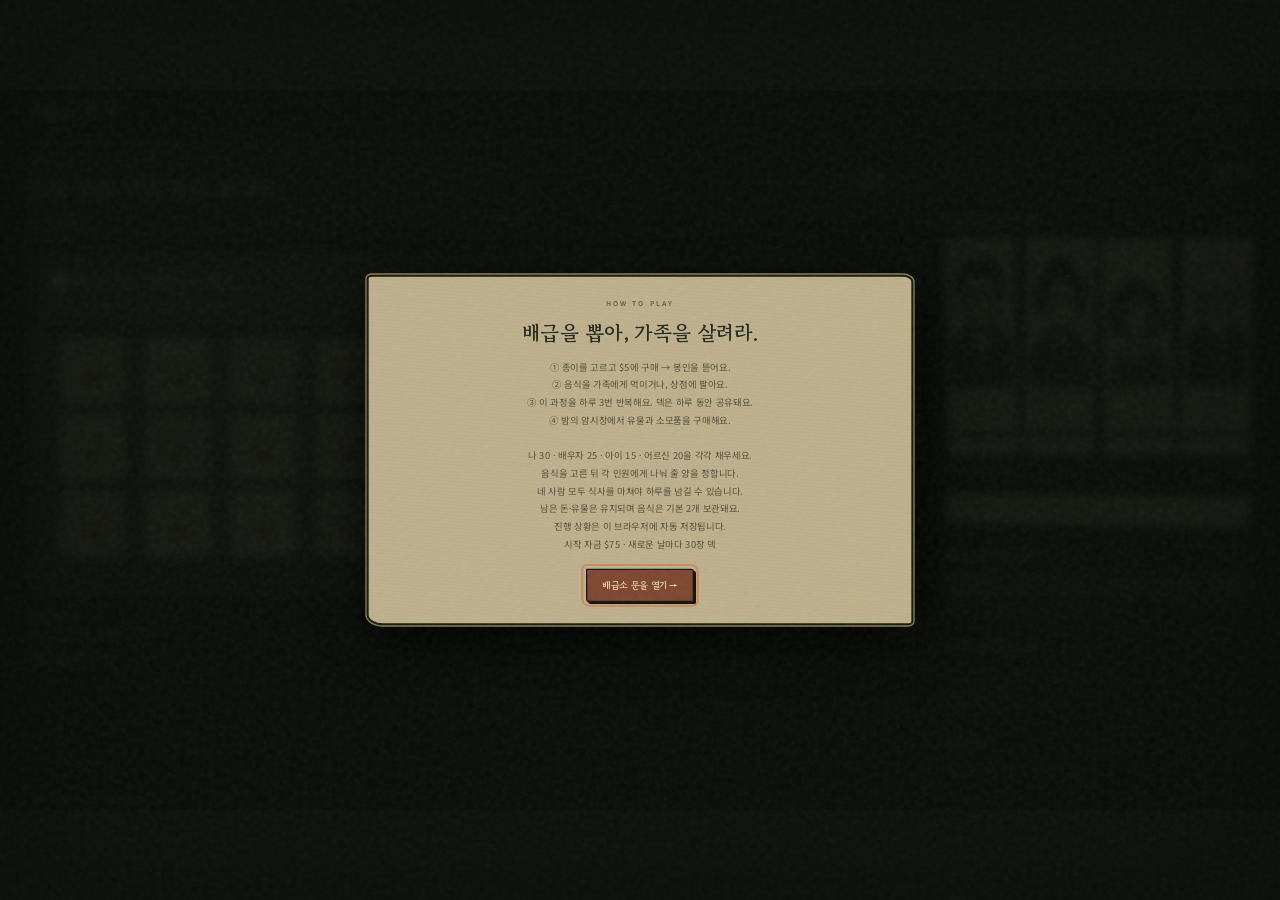
==== index.html @ 0b6aec76 "start" ====
<!doctype html>
<html lang="ko"><head><meta charset="UTF-8"><meta name="viewport" content="width=device-width,initial-scale=1"><title>오늘도, 한 끼 — 쿠지 생존 게임</title>
<style>
@import url('https://fonts.googleapis.com/css2?family=Gowun+Batang:wght@400;700&family=Noto+Sans+KR:wght@400;500;600;700;900&display=swap');
:root{--paper:#f3eedf;--ink:#303a32;--green:#3e5943;--orange:#d67544;--muted:#878879;--line:#dcd8c9}*{box-sizing:border-box}body{margin:0;background:var(--paper);color:var(--ink);font:14px 'Noto Sans KR',sans-serif}button{font:inherit;cursor:pointer;color:inherit}button:disabled{opacity:.4;cursor:not-allowed}button:focus-visible{outline:3px solid var(--orange);outline-offset:4px}h1,h2,h3,p{margin:0}header{height:90px;border-bottom:1px solid var(--line);display:flex;align-items:center;justify-content:space-between;padding:0 5vw;background:#f8f5eb} .brand{font:700 26px 'Gowun Batang',serif}.brand small{display:block;font:9px sans-serif;letter-spacing:4px;margin-top:7px;color:var(--muted)}.tools{display:flex;gap:10px}.iconbtn{border:1px solid var(--line);background:transparent;border-radius:50%;width:38px;height:38px}.layout{max-width:1440px;margin:auto;padding:28px 4vw;display:grid;grid-template-columns:1fr 300px;gap:30px}.eyebrow{font-size:10px;letter-spacing:3px;color:var(--muted);font-weight:700}.heading{display:flex;justify-content:space-between;align-items:end;margin:4px 0 22px}h1{font:700 32px 'Gowun Batang',serif;margin-top:8px}.day{font-size:12px;color:var(--muted)}.day b{font-size:30px;color:var(--ink);margin-right:5px}.steps{display:flex;gap:5px;margin-bottom:22px}.step{flex:1;padding:13px 4px;border-bottom:2px solid var(--line);color:var(--muted);font-size:12px}.step.active{color:var(--green);border-color:var(--green);font-weight:700}.step span{opacity:.5;margin-right:9px}.scene{background:#dfd6bc;border:1px solid #cfc4a8;border-radius:12px;padding:24px;min-height:460px;position:relative;overflow:hidden;background-image:radial-gradient(#b5a88933 .7px,transparent .7px);background-size:5px 5px}.awning{height:25px;position:absolute;left:0;right:0;top:0;background:repeating-linear-gradient(90deg,#596b51 0 44px,#eee7d5 44px 88px);box-shadow:0 4px 0 #0000000b}.scenehead{margin-top:27px;display:flex;justify-content:space-between;align-items:center}.scenehead h2{font:700 27px 'Gowun Batang',serif}.scenehead p{font-size:12px;color:#77715e;margin-top:8px}.stamp{border:1px solid #a59d81;padding:7px 12px;border-radius:30px;font-size:11px}.board{display:grid;grid-template-columns:repeat(10,1fr);gap:12px 9px;margin:27px 0 23px}.ticket{position:relative;border:0;aspect-ratio:.66;background:#f8f0d9;box-shadow:1px 4px 3px #66573935;transition:transform .2s,box-shadow .2s;border-radius:2px;display:flex;flex-direction:column;align-items:center;justify-content:center;padding:0}.ticket:before{content:'';position:absolute;top:8px;width:6px;height:6px;background:#b3a98d;border-radius:50%;box-shadow:inset 0 1px 2px #514935}.ticket .seal{border:1px solid #b26b55;color:#a5604d;padding:7px 4px;font:700 14px 'Gowun Batang',serif;writing-mode:vertical-rl;letter-spacing:3px}.ticket small{font-size:8px;color:#b1a58e;margin-top:6px}.ticket:hover{transform:translateY(-6px) rotate(-2deg)}.ticket.selected{transform:translateY(-7px);box-shadow:0 0 0 2px #b26943,2px 8px 5px #66573940;background:#fff9e9}.ticket.used{background:#c7bea5;box-shadow:none;opacity:.4;pointer-events:none}.ticket.used:after{content:'済';font-size:25px;color:#8c8165}.ticket.used>*{display:none}.hint{text-align:center;color:#7b735e;font-size:11px}.actionbar{display:flex;justify-content:space-between;align-items:center;margin-top:20px;gap:12px}.primary,.secondary{padding:13px 22px;border-radius:5px;border:0;font-weight:600;font-size:13px}.primary{background:var(--green);color:#fff8e6}.secondary{border:1px solid var(--line);background:#faf7ef}.actionbar p{font-size:12px;color:var(--muted);margin-top:5px}.actions{display:flex;gap:8px}.sidebar{padding-top:5px}.wallet{display:flex;justify-content:space-between;border-bottom:1px solid var(--line);padding:18px 0 23px}.wallet strong{font-size:30px}.wallet p{font-size:11px;color:var(--muted);margin-top:8px}.sidecard{padding:24px 0;border-bottom:1px solid var(--line)}.sidehead{display:flex;align-items:center;justify-content:space-between;margin-bottom:18px}.sidehead h3{font-size:14px}.sidehead span{font-size:11px;color:var(--muted)}.family{display:flex;justify-content:space-between;text-align:center;margin:16px 0}.person{font-size:29px;filter:sepia(.3)}.family small{display:block;font-size:10px;color:var(--muted);margin-top:8px}.meter{height:7px;border-radius:8px;background:#dedccc;overflow:hidden}.meter i{display:block;height:100%;background:var(--green);transition:width .6s}.metertext{display:flex;justify-content:space-between;font-size:11px;margin:12px 0}.quote{font:14px/1.8 'Gowun Batang',serif;color:#86816e;background:#eae6d8;border-radius:5px;padding:15px;margin-top:20px}.grades{display:grid;grid-template-columns:repeat(3,1fr);gap:8px}.grade{background:#eae5d7;padding:10px;text-align:center;border-radius:4px;font-size:11px}.grade b{margin-right:7px}.grade.a{background:#e8dcc0;color:#9d7031}.notes{font-size:11px;line-height:1.9;color:var(--muted);margin-top:13px}.inventory{margin-top:26px}.inventory h3{font-size:15px;margin-bottom:14px}.foods{display:grid;grid-template-columns:repeat(3,1fr);gap:10px}.food{display:flex;align-items:center;gap:12px;padding:14px;background:#faf7ef;border:1px solid var(--line);border-radius:7px}.food .emoji{font-size:30px}.food b{font-size:12px}.food p{font-size:10px;margin-top:5px;color:var(--muted)}.food button{margin-left:auto;background:#ece7da;border:0;border-radius:4px;padding:7px;white-space:nowrap;font-size:11px}.empty{padding:22px;border:1px dashed #d3cebd;text-align:center;border-radius:6px;color:var(--muted);font-size:12px;grid-column:1/-1}.log{font-size:11px;color:var(--muted);line-height:2}.log div{border-bottom:1px dashed var(--line);padding:6px 0}footer{max-width:1440px;margin:0 auto;padding:8px 4vw 24px;display:flex;justify-content:space-between;color:#9b998d;font-size:10px;letter-spacing:1px}.overlay{position:fixed;inset:0;background:#222a25d9;backdrop-filter:blur(6px);display:flex;align-items:center;justify-content:center;z-index:10;padding:24px}.overlay[hidden]{display:none}.modal{max-width:550px;width:100%;text-align:center;background:var(--paper);border-radius:12px;padding:38px;position:relative;box-shadow:0 24px 90px #0004}.modal h2{font:700 30px 'Gowun Batang',serif;margin:15px 0}.modal p{color:#777968;font-size:13px;line-height:1.9;white-space:pre-line}.modal .primary{margin-top:24px}.tear-ticket{width:190px;height:270px;margin:24px auto 10px;background:#f7e9c5;position:relative;border:0;box-shadow:5px 10px 0 #dacda8;transition:transform .5s;display:block}.tear-ticket .bigseal{font:700 36px 'Gowun Batang',serif;writing-mode:vertical-rl;margin:auto;color:#ac5c45;border:2px solid #ac5c45;padding:15px 12px;letter-spacing:9px}.tear-ticket .strip{position:absolute;bottom:0;left:0;right:0;border-top:2px dashed #ba9e75;padding:13px;font-size:11px;background:#e9d7ac;transition:transform .5s,opacity .5s}.tear-ticket.torn .strip{transform:translate(80px,60px) rotate(30deg);opacity:0}.tear-ticket.torn{transform:rotate(-5deg) scale(1.05)}.rewardemoji{font-size:85px;margin:18px;animation:pop .6s cubic-bezier(.2,1.6,.4,1)}.rewardrank{font-size:11px;letter-spacing:4px;color:#ac7a32}.spark{position:fixed;pointer-events:none;width:8px;height:12px;top:45%;left:50%;z-index:20;animation:confetti 1.4s forwards}.table-scene{text-align:center;padding-top:45px}.table-scene .table{font-size:75px;margin:35px auto 20px;border-bottom:18px solid #a47f56;width:85%;border-radius:50%;padding-bottom:20px;background:radial-gradient(ellipse at bottom,#c4a276,transparent 65%)}.night{background:#283b38;color:#eee8d2;border-color:#283b38}.night .scenehead p{color:#b5bbaa}.shopgrid{display:grid;grid-template-columns:repeat(2,1fr);gap:12px;margin-top:25px}.offer{text-align:left;background:#ffffff0a;border:1px solid #ffffff22;padding:16px;border-radius:6px;display:flex;gap:12px}.offer .emoji{font-size:30px}.offer b{font-size:13px}.offer p{font-size:11px;line-height:1.7;color:#b5bbaa;margin:5px 0}.offer button{border:1px solid #b8ae83;background:transparent;color:#e0d6ac;padding:5px 12px;border-radius:3px;font-size:11px}.chips{display:flex;gap:6px;flex-wrap:wrap}.chip{font-size:10px;padding:7px;background:#e8e2d1;border:0;border-radius:4px}.toast{position:fixed;bottom:28px;left:50%;transform:translateX(-50%);background:#303c32;color:#fff8e6;padding:13px 24px;border-radius:8px;z-index:30;box-shadow:0 5px 20px #0003;font-size:13px}.toast[hidden]{display:none}@keyframes pop{from{transform:scale(.2) rotate(-20deg);opacity:0}to{transform:scale(1);opacity:1}}@keyframes confetti{to{transform:translate(var(--x),var(--y)) rotate(500deg);opacity:0}}@media(max-width:1100px){.board{gap:9px 6px}.layout{grid-template-columns:1fr 260px;gap:20px}.foods{grid-template-columns:repeat(2,1fr)}.ticket .seal{font-size:11px;padding:5px 2px}.scene{padding:20px}.actions .primary,.actions .secondary{padding:12px}}@media(max-width:780px){header{padding:0 20px;height:76px}.layout{display:flex;flex-direction:column;padding:23px 18px}.sidebar{display:grid;grid-template-columns:1fr 1fr;gap:15px}.wallet{grid-column:1/-1;padding:0 0 15px}.board{grid-template-columns:repeat(6,1fr);gap:12px 9px}.ticket{aspect-ratio:.8}.ticket .seal{font-size:13px}.scenehead h2{font-size:22px}.scenehead{gap:10px}.stamp{padding:6px;white-space:nowrap}.actionbar{align-items:start;flex-direction:column}.actions{width:100%}.actions button{flex:1}.sidecard{padding:12px 0}.scene{min-height:420px}.shopgrid{grid-template-columns:1fr}.foods{grid-template-columns:1fr 1fr}.food{padding:10px;gap:7px}.food .emoji{font-size:24px}.brand{font-size:22px}h1{font-size:28px}.modal{padding:26px}.family{gap:4px}.person{font-size:24px}}@media(prefers-reduced-motion:reduce){*,*:before,*:after{animation:none!important;transition:none!important}}
h1,h2,h3,p,.day,.grade{word-break:keep-all}.day{flex-shrink:0}.heading{gap:15px}
@media(max-width:780px){.heading h1{font-size:24px}.scenehead{align-items:flex-start;flex-direction:column;gap:12px}.scenehead h2{font-size:22px}.sidebar{grid-template-columns:1fr}.brand small{font-size:7px;letter-spacing:2px}.tools{gap:6px}.iconbtn{width:34px;height:34px}.grade{white-space:nowrap}.family small{white-space:nowrap}.person{font-size:32px}.foods{grid-template-columns:1fr}.ticket .seal{font-size:12px;letter-spacing:1px;padding:4px 2px}.ticket:before{top:5px;width:4px;height:4px}}
</style><link rel="stylesheet" href="assets/dystopia.css"><link rel="stylesheet" href="assets/fullhd.css"></head><body><div id="game">
<header><div class="brand">오늘도, 한 끼<small>SECTOR 07 · ONE MORE NIGHT</small></div><div class="tools"><button class="iconbtn" id="sound" title="소리 켜기" aria-label="소리 켜기">♪</button><button class="iconbtn" id="help" title="게임 방법" aria-label="게임 방법">?</button><button class="iconbtn" id="reset" title="새 게임" aria-label="새 게임">↻</button></div></header>
<div class="layout"><main><div class="heading"><div><div class="eyebrow">RATION LOTTERY / 배급 통제 구역</div><h1 id="title">오늘 밤을 버틸 몫을 골라라.</h1></div><div class="day"><b id="day">01</b>/ 07 DAYS</div></div><nav class="steps" aria-label="하루 진행"><div class="step" data-phase="draw"><span>01</span>쿠지 뽑기</div><div class="step" data-phase="meal"><span>02</span>가족 식사</div><div class="step" data-phase="sell"><span>03</span>음식 판매</div><div class="step" data-phase="market"><span>04</span>암시장</div></nav><section class="scene" id="scene"></section><div class="actionbar" id="actionbar"></div><section class="inventory"><h3>나의 식량 가방 <span id="bagcount" style="color:var(--muted);font-size:12px"></span></h3><div class="foods" id="foods"></div></section></main>
<aside class="sidebar"><div class="wallet"><div><div class="eyebrow">REMAINING FUNDS</div><p>내일도 살아남기 위한 돈</p></div><strong id="money">$75</strong></div><section class="sidecard"><div class="sidehead"><h3>피난처에 남은 가족</h3><span>4인 가구</span></div><div class="family-cards" id="family-cards"></div><div class="metertext"><span>오늘 식사를 마친 가족</span><b id="satiety"></b></div><div class="meter"><i id="meter"></i></div><div class="quote" id="quote"></div></section><section class="sidecard"><div class="sidehead"><h3>배급소의 남은 물자</h3><span id="remaining"></span></div><div class="grades" id="grades"></div><p class="notes" id="odds"></p></section><section class="sidecard"><div class="sidehead"><h3>주워 모은 생존 도구</h3></div><div class="chips" id="items"></div><p class="notes">유물은 계속 유지됩니다.<br>소모품은 쿠지 뽑기 단계에서 사용하세요.</p></section><section class="sidecard"><div class="sidehead"><h3>생존 일지</h3><span>DIARY</span></div><div class="log" id="log"></div></section></aside></div><footer><span>배급은 공평하지 않다. 굶주림만이 공평하다.</span><span>SECTOR 07 · SURVIVAL JOURNAL</span></footer>
<div class="overlay" id="overlay" hidden role="dialog" aria-modal="true" aria-label="게임 안내"><div class="modal" id="modal"></div></div><div class="toast" id="toast" hidden role="status"></div>
<script>
'use strict';
const $=s=>document.querySelector(s), counts=[1,3,4,5,2,15], ranks=['A','B','C','D','E','F'];
const members=[{name:'나',need:30},{name:'배우자',need:25},{name:'아이',need:15},{name:'어르신',need:20}];
const allFed=()=>members.every((m,i)=>s.members[i]>=m.need);
function portrait(i){return `<div class="portrait portrait-${i}" role="img" aria-label="${members[i].name} 증명사진"></div>`}
function renderFamily(){$('#family-cards').innerHTML=members.map((m,i)=>`<div class="member-card ${s.members[i]>=m.need?'satisfied':''}"><div class="id-caption">SECTOR 07 / 00${i+1}</div>${portrait(i)}<b>${m.name}</b><div class="member-value">${s.members[i]} <span>/ ${m.need}</span></div><div class="meter"><i style="width:${s.members[i]/m.need*100}%"></i></div><small>${s.members[i]>=m.need?'식사 완료':`부족 ${m.need-s.members[i]}`}</small></div>`).join('')}
function allocate(f){let total=f?fill(f):25,plan=[0,0,0,0],deficits=members.map((m,i)=>m.need-s.members[i]),required=Math.min(total,deficits.reduce((a,b)=>a+b,0));if(!required)return;
modal(`<div class="eyebrow">FOUR PEOPLE. FOUR EMPTY BOWLS.</div><h2>${f?f.name:'비상식량'} 나누기</h2><p>각 가족에게 줄 양을 정하세요. 배분 가능 포만도 <b>${total}</b></p><div class="allocation-grid">${members.map((m,i)=>`<div class="allocation-person">${portrait(i)}<b>${m.name}</b><p>${s.members[i]} / ${m.need} · 부족 ${deficits[i]}</p><label><span class="sr-only">${m.name}에게 줄 포만도</span><input type="number" id="amount-${i}" min="0" max="${Math.min(deficits[i],total)}" step="1" value="0" ${!deficits[i]?'disabled':''}></label><button class="secondary" data-fill="${i}" ${!deficits[i]?'disabled':''}>이 사람부터 채우기</button></div>`).join('')}</div><p id="allocation-status" aria-live="polite"></p><div class="allocation-actions"><button class="secondary" id="allocation-cancel">취소</button><button class="primary" id="allocation-confirm" disabled>식량 배분 확정</button></div>`);
function update(){let sum=plan.reduce((a,b)=>a+b,0),valid=plan.every((n,i)=>Number.isInteger(n)&&n>=0&&n<=deficits[i]);$('#allocation-status').textContent=!valid?'각자의 부족량 이내의 정수를 입력하세요.':sum>required?`배분 가능량을 ${sum-required} 초과했습니다.`:`배분 ${sum} / ${required} · 남은 배분 ${required-sum}${total>required?` (모두 식사 후 초과 ${total-required}는 소모됩니다.)`:''}`;$('#allocation-confirm').disabled=!valid||sum!==required}
members.forEach((m,i)=>{$('#amount-'+i).oninput=e=>{plan[i]=e.target.value===''?NaN:Number(e.target.value);update()}});$('#modal').querySelectorAll('[data-fill]').forEach(b=>b.onclick=()=>{let i=+b.dataset.fill;let rest=plan.reduce((a,n,j)=>a+(j===i?0:(Number.isFinite(n)?n:0)),0);plan[i]=Math.max(0,Math.min(deficits[i],required-rest));$('#amount-'+i).value=plan[i];update()});$('#allocation-cancel').onclick=close;$('#allocation-confirm').onclick=()=>{if(plan.reduce((a,b)=>a+b,0)!==required||plan.some((n,i)=>!Number.isInteger(n)||n<0||n>deficits[i]))return;if(f){let ix=s.bag.findIndex(x=>x.id===f.id);if(ix<0)return;s.bag.splice(ix,1)}else{if(!s.items.ration)return;s.items.ration--}plan.forEach((n,i)=>s.members[i]+=n);log(`${f?f.name:'비상식량'}: ${members.map((m,i)=>plan[i]?m.name+' +'+plan[i]:'').filter(Boolean).join(', ')}`);close();render();beep(530,.2);toast('각자의 그릇에 식량을 나눴다.')};update();}
function fitGame(){let scale=Math.min(window.innerWidth/1920,window.innerHeight/1080);document.documentElement.style.setProperty('--game-scale',scale);document.documentElement.style.setProperty('--game-left',(window.innerWidth-1920*scale)/2+'px');document.documentElement.style.setProperty('--game-top',(window.innerHeight-1080*scale)/2+'px')}
window.addEventListener('resize',fitGame);fitGame();
const themes=[{name:'제7구역 · 제분소 배급',sub:'배급창은 세 번 열린다. 빈손으로 돌아갈 순 없다.',icon:'🍞',foods:[['브런치 바구니','🧺',65,35],['팬케이크 타워','🥞',35,19],['베이컨 플레이트','🥓',25,13],['달걀 토스트','🍞',18,9],['삶은 달걀','🥚',12,5],['작은 모닝빵','🥐',10,4]]},{name:'도축장 · 회수 식량',sub:'오늘은 고기가 들어왔다. 출처를 묻는 사람은 없다.',icon:'🍖',foods:[['BBQ 파티 세트','🍖',90,40],['두툼한 스테이크','🥩',45,22],['고기 모둠','🍗',32,15],['수제 햄버거','🍔',23,10],['구운 소시지','🌭',17,6],['버터 옥수수','🌽',13,4]]},{name:'폐쇄 상가 · 비축품',sub:'설탕은 사치가 되었다. 누군가는 비싼 값을 치른다.',icon:'🍰',foods:[['초대형 케이크','🎂',55,55],['딸기 케이크','🍰',28,28],['아이스크림 세트','🍨',20,18],['컵케이크','🧁',13,11],['쿠키 묶음','🍪',10,7],['작은 사탕 봉지','🍬',6,5]]}];
const offers=[{id:'ladle',icon:'🥄',name:'낡은 국자',price:18,desc:'모든 음식의 포만도 +25%',relic:true},{id:'ledger',icon:'📒',name:'밀수꾼의 장부',price:22,desc:'모든 음식 판매가 +25%',relic:true},{id:'basket',icon:'🧺',name:'오래된 장바구니',price:16,desc:'매일 첫 추첨에 F상 음식 1개 추가',relic:true},{id:'dice',icon:'🎲',name:'조작된 주사위',price:20,desc:'매일 새 덱의 쿠지 2장 등급 공개',relic:true},{id:'box',icon:'📦',name:'보관 상자',price:12,desc:'밤에 남은 음식 모두 보관 (기본 2개)',relic:true},{id:'ticket',icon:'🎟️',name:'추가 추첨권',price:4,desc:'다음 쿠지 구매 시 1장 무료'},{id:'glass',icon:'🔎',name:'돋보기',price:3,desc:'사용 시 남은 쿠지 3장 등급 공개'},{id:'ration',icon:'🥫',name:'비상식량',price:7,desc:'포만도 25를 가족별로 나눠 배분'}];
let s,selected=new Set(),queue=[],current=null,opening=false,audio=null,sound=false,toastTimer,lastFocus;
const theme=()=>themes[(s.day-1)%3], food=(rank)=>{let f=theme().foods[ranks.indexOf(rank)];return {id:crypto.randomUUID(),name:f[0],icon:f[1],fill:f[2],value:f[3],rank}}, fill=f=>Math.ceil(f.fill*(s.relics.includes('ladle')?1.25:1)),value=f=>Math.ceil(f.value*(s.relics.includes('ledger')?1.25:1));
function newDay(){s.deck=counts.flatMap((n,i)=>Array.from({length:n},()=>({rank:ranks[i],used:false,shown:false})));for(let i=29;i>0;i--){let j=Math.floor(Math.random()*(i+1));[s.deck[i],s.deck[j]]=[s.deck[j],s.deck[i]]}s.members=[0,0,0,0];s.fed=0;s.round=1;s.phase='draw';s.basketUsed=false;s.log=[];if(s.relics.includes('dice'))reveal(2);log(`${s.day}일째, ${theme().name}에 도착했다.`)}
function start(){s={version:2,day:1,money:75,bag:[],relics:[],items:{ticket:0,glass:0,ration:0},ended:false};selected.clear();queue=[];newDay();close();render()}
function save(){try{localStorage.setItem('kuji-survival-v1',JSON.stringify(s))}catch{}}
function log(t){s.log.unshift(t);s.log=s.log.slice(0,5)}
function beep(freq=500,dur=.1){if(!sound)return;try{audio??=new (window.AudioContext||window.webkitAudioContext)();audio.resume();let o=audio.createOscillator(),g=audio.createGain();o.connect(g);g.connect(audio.destination);o.frequency.value=freq;g.gain.setValueAtTime(.07,audio.currentTime);g.gain.exponentialRampToValueAtTime(.001,audio.currentTime+dur);o.start();o.stop(audio.currentTime+dur)}catch{}}
function toast(t){$('#toast').textContent=t;$('#toast').hidden=false;clearTimeout(toastTimer);toastTimer=setTimeout(()=>$('#toast').hidden=true,2400)}
function modal(html){if($('#overlay').hidden)lastFocus=document.activeElement;$('#modal').innerHTML=html;$('#overlay').hidden=false;$('#modal').querySelector('button')?.focus()}
function close(){$('#overlay').hidden=true;lastFocus?.isConnected&&lastFocus.focus()}
function reveal(n){let cards=s.deck.filter(c=>!c.used&&!c.shown);for(let i=cards.length-1;i>0;i--){let j=Math.floor(Math.random()*(i+1));[cards[i],cards[j]]=[cards[j],cards[i]]}cards.slice(0,n).forEach(c=>c.shown=true)}
function render(){s.fed=s.members.reduce((a,b)=>a+b,0);save();renderFamily();$('#day').textContent=String(s.day).padStart(2,'0');$('#money').textContent='$'+s.money;$('#satiety').textContent=`${members.filter((m,i)=>s.members[i]>=m.need).length} / 4명`;$('#meter').style.width=members.filter((m,i)=>s.members[i]>=m.need).length/4*100+'%';$('#quote').textContent=allFed()?'“문 잠가. 오늘 밤은… 버틸 수 있겠어.”':s.fed>40?'“내 몫은 나중에. 아이부터 먹여.”':'“밖에서 무슨 소리가 나도, 돌아올 때까지 문 열지 마.”';document.querySelectorAll('.step').forEach(e=>e.classList.toggle('active',e.dataset.phase===s.phase));let rem=s.deck.filter(c=>!c.used);$('#remaining').textContent=rem.length+' / 30장';$('#grades').innerHTML=ranks.map(r=>`<div class="grade ${r==='A'?'a':''}"><b>${r}</b>${rem.filter(c=>c.rank===r).length}장</div>`).join('');$('#odds').textContent=`남은 A·B상 확률 ${rem.length?(rem.filter(c=>'AB'.includes(c.rank)).length/rem.length*100).toFixed(1):'0.0'}% · 뽑은 쿠지는 돌아오지 않아요.`;$('#log').innerHTML=s.log.map(t=>`<div>${t}</div>`).join('');$('#items').innerHTML=s.relics.map(id=>`<span class="chip" title="${offers.find(o=>o.id===id).desc}">${offers.find(o=>o.id===id).icon} ${offers.find(o=>o.id===id).name}</span>`).join('')+Object.entries(s.items).filter(([k,v])=>v).map(([k,v])=>`<button class="chip" data-use="${k}" ${s.phase!=='draw'?'disabled':''}>${offers.find(o=>o.id===k).icon} ${offers.find(o=>o.id===k).name} ×${v}</button>`).join('');if(!$('#items').innerHTML)$('#items').innerHTML='<span class="notes">아직 비어 있어요. 밤의 암시장을 둘러보세요.</span>';renderScene();renderBag();$('#items').querySelectorAll('[data-use]').forEach(b=>b.onclick=()=>use(b.dataset.use))}
function renderScene(){let t=theme(),sc=$('#scene');sc.className='scene'+(s.phase==='market'?' night':'');let titles={draw:'오늘 밤을 버틸 몫을 골라라.',meal:'식탁에 남은 것은, 우리뿐.',sell:'한 끼를 팔아, 내일을 산다.',market:'통금 뒤에 열리는 거래.'};$('#title').textContent=titles[s.phase];if(s.phase==='draw'){sc.innerHTML=`<div class="awning"></div><div class="scenehead"><div><h2><span class="emoji">${t.icon}</span> ${t.name}</h2><p>${t.sub}</p></div><span class="stamp">${s.round}번째 방문 · 1장 $5</span></div><div class="board">${s.deck.map((c,i)=>`<button class="ticket ${c.used?'used':''} ${selected.has(i)?'selected':''}" data-card="${i}" ${c.used?'disabled':''} aria-label="${i+1}번 쿠지${c.shown?' '+c.rank+'상':''}" aria-pressed="${selected.has(i)}"><span class="seal">${c.shown?c.rank+'賞':'配給'}</span><small>NO. ${String(i+1).padStart(2,'0')}</small></button>`).join('')}</div><p class="hint">한 장에 $5. 봉인을 뜯은 배급권은 되돌릴 수 없다.</p>`;sc.querySelectorAll('[data-card]').forEach(b=>b.onclick=()=>{let i=+b.dataset.card;if(selected.has(i))selected.delete(i);else{let max=Math.floor(s.money/5)+s.items.ticket;if(selected.size>=max){toast('선택할 수 있는 자금이 부족해요.');return}selected.add(i);beep(420+selected.size*35)}renderScene()});let cost=Math.max(0,selected.size-s.items.ticket)*5;$('#actionbar').innerHTML=`<div><b>${selected.size}장 선택 <span style="color:var(--orange)">· $${cost}</span></b><p>${s.items.ticket?'무료 추첨권이 먼저 사용됩니다.':'먹일 것인가. 팔아서 내일을 살 것인가.'}</p></div><div class="actions"><button class="secondary" id="next">가족에게 가기 →</button><button class="primary" id="buy" ${!selected.size?'disabled':''}>선택한 쿠지 뽑기</button></div>`;$('#buy').onclick=buy;$('#next').onclick=()=>{selected.clear();s.phase='meal';render()}}
else if(s.phase==='meal'||s.phase==='sell'){let meal=s.phase==='meal';sc.innerHTML=`<div class="awning" style="${meal?'background:repeating-linear-gradient(90deg,#b47b54 0 44px,#eee7d5 44px 88px)':''}"></div><div class="scenehead"><div><h2>${meal?'피난처의 빈 식탁':'철조망 너머의 교환소'}</h2><p>${meal?'아래 식량 가방에서 음식을 골라 가족에게 나눠주세요.':'남겨둘 음식은 신중하게, 판매 가격은 항상 같아요.'}</p></div><span class="stamp">${s.round} / 3번째 ${meal?'식사':'판매'}</span></div><div class="table-scene"><div class="table">${meal?'🍽️ 🕯️ 🍽️':'⚖️ 🧺 🪙'}</div><h2 style="font-family:serif">${meal?(allFed()?'오늘 밤, 굶는 사람은 없다.':`아직 ${members.filter((m,i)=>s.members[i]<m.need).length}명의 식사가 부족하다.`):'이것을 팔면, 내일은 살 수 있을까.'}</h2><p class="notes">${meal?'나 30 · 배우자 25 · 아이 15 · 어르신 20. 각자의 몫을 채워야 합니다.':'먹이는 것과 파는 것 사이, 선택은 당신의 몫입니다.'}</p></div>`;$('#actionbar').innerHTML=`<div><b>${meal?'음식 선택 → 구성원별 배분':'판매할 음식을 선택하세요'}</b><p>${meal?'음식 하나를 여러 사람에게 나눌 수 있습니다. 초과분은 이월되지 않습니다.':'밤에는 기본 2개만 보관돼요. 포만도가 높은 순서로 보관합니다.'}</p></div><div class="actions"><button class="primary" id="next">${meal?'식사 마치고 상점으로 →':s.round<3?'다음 쿠지 뽑으러 →':'밤의 암시장으로 →'}</button></div>`;$('#next').onclick=()=>{if(meal)s.phase='sell';else if(s.round<3){s.round++;s.phase='draw'}else s.phase='market';render()}}
else{sc.innerHTML=`<div class="scenehead"><div><div class="eyebrow" style="color:#b9ae86">CURFEW IN EFFECT · KEEP YOUR VOICE DOWN</div><h2 style="margin-top:10px">☾ 검문소 뒤, 암시장</h2><p>주인 없는 물건들. 생존에는 쓸모가 있다.</p></div></div><div class="shopgrid">${offers.map(o=>`<div class="offer"><span class="emoji">${o.icon}</span><div><b>${o.name}</b><p>${o.desc}</p><button data-offer="${o.id}" ${s.money<o.price||(o.relic&&s.relics.includes(o.id))?'disabled':''}>${o.relic&&s.relics.includes(o.id)?'보유 중':'$'+o.price+' · 구매'}</button></div></div>`).join('')}</div>`;sc.querySelectorAll('[data-offer]').forEach(b=>b.onclick=()=>purchase(b.dataset.offer));$('#actionbar').innerHTML=`<div><b>${allFed()?'네 사람 모두, 오늘 밤은 버틴다.':`${members.filter((m,i)=>s.members[i]<m.need).map((m)=>m.name).join(' · ')}의 식사가 부족해요.`}</b><p>${allFed()?'내일의 테마: '+themes[s.day%3].name:'남은 음식을 먹이거나 비상식량을 구매해 사용하세요.'}</p></div><div class="actions">${s.items.ration?'<button class="secondary" id="ration">🥫 비상식량 사용</button>':''}<button class="primary" id="next">하루 마무리 ☾</button></div>`;$('#next').onclick=endDay;if($('#ration'))$('#ration').onclick=()=>use('ration')}}
function renderBag(){$('#bagcount').textContent=`· ${s.bag.length}개`;$('#foods').innerHTML=s.bag.length?s.bag.map(f=>`<div class="food"><span class="emoji">${f.icon}</span><div><b>${f.name}</b><p>포만도 ${fill(f)} · 판매 $${value(f)}</p></div>${s.phase==='meal'||s.phase==='market'?`<button data-food="${f.id}" ${allFed()?'disabled':''}>나눠주기</button>`:s.phase==='sell'?`<button data-food="${f.id}">판매</button>`:''}</div>`).join(''):'<div class="empty">남은 식량이 없다. 배급소에서 무언가 가져와야 한다.</div>';$('#foods').querySelectorAll('[data-food]').forEach(b=>b.onclick=()=>{let i=s.bag.findIndex(f=>f.id===b.dataset.food);if(i<0)return;let f=s.bag[i];if(s.phase==='sell'){s.bag.splice(i,1);s.money+=value(f);log(`${f.name} 판매 · +$${value(f)}`);toast(`판매 +$${value(f)}`);beep(750);render()}else allocate(f)})}
function buy(){if(!selected.size||queue.length)return;let ids=[...selected],free=Math.min(s.items.ticket,ids.length),cost=(ids.length-free)*5;if(cost>s.money)return;s.money-=cost;s.items.ticket-=free;queue=ids.map(i=>{s.deck[i].used=true;let f=food(s.deck[i].rank);s.bag.push(f);return f});if(s.relics.includes('basket')&&!s.basketUsed){s.bag.push(food('F'));s.basketUsed=true;log('장바구니에서 음식 1개를 더 얻었다.')}log(`${ids.length}장 추첨 · $${cost}`);selected.clear();render();nextReward()}
function nextReward(){opening=false;if(!queue.length){current=null;close();return}current=queue.shift();modal(`<div class="eyebrow">RATION AUTHORITY · SEAL INTACT</div><h2>이 종이에 네 사람의 밤이 걸려 있다.</h2><p>봉인 아래쪽을 눌러 종이를 뜯어보세요.</p><button class="tear-ticket" id="tear" aria-label="쿠지 봉인 뜯기"><span class="bigseal">配 給</span><span class="strip">✂ 이곳을 눌러 개봉하기 →</span></button><p style="margin-top:20px">${queue.length+1}장 남음 · 결과는 가방에 자동 보관됩니다.</p>`);$('#tear').onclick=()=>{if(opening)return;opening=true;$('#tear').classList.add('torn');beep(180,.25);setTimeout(()=>{let f=current;modal(`<div class="rewardrank">${f.rank} PRIZE · ${'AB'.includes(f.rank)?'희귀 배급품':'오늘의 배급'}</div><div class="rewardemoji">${f.icon}</div><h2>${f.name}</h2><p>포만도 <b>+${fill(f)}</b> &nbsp; / &nbsp; 판매가 <b>$${value(f)}</b></p><p style="margin-top:14px">${'AB'.includes(f.rank)?'아직 운이 다한 건 아니다. 서둘러 숨기자.':'충분하지 않다. 그래도 빈손보다는 낫다.'}</p><button class="primary" id="rewardnext">${queue.length?'다음 쿠지 개봉하기 →':'가방에 담고 돌아가기 →'}</button>`);beep('AB'.includes(f.rank)?880:650,.3);if('AB'.includes(f.rank))confetti();$('#rewardnext').onclick=nextReward},550)}}
function confetti(){for(let i=0;i<30;i++){let e=document.createElement('i');e.className='spark';e.style.background=['#b7a177','#775b41','#d0c19a','#4a503a'][i%4];e.style.setProperty('--x',(Math.random()-.5)*700+'px');e.style.setProperty('--y',(Math.random()-.3)*650+'px');document.body.append(e);setTimeout(()=>e.remove(),1500)}}
function purchase(id){let o=offers.find(o=>o.id===id);if(s.money<o.price||(o.relic&&s.relics.includes(id)))return;s.money-=o.price;if(o.relic)s.relics.push(id);else s.items[id]++;log(`${o.name} 구매 · $${o.price}`);beep(370);render();toast(o.name+'을 주머니에 넣었어요.')}
function use(id){if(!s.items[id])return;if(id==='ticket'){toast('쿠지를 선택하면 자동으로 먼저 사용됩니다.');return}if(id==='glass'){if(!s.deck.some(c=>!c.used&&!c.shown)){toast('확인할 쿠지가 없어요.');return}reveal(3)}if(id==='ration'){if(allFed()){toast('오늘은 이미 모두 배불러요.');return}allocate(null);return}s.items[id]--;log(offers.find(o=>o.id===id).name+' 사용');render();beep(650);toast(id==='glass'?'쿠지 3장의 봉인이 살짝 들렸어요.':'비상식량으로 포만도 +25')}
function endDay(){if(!allFed()){modal(`<div class="eyebrow">아직 하루가 끝나지 않았어요</div><h2>아직 식사를 마치지 못한 가족이 있어요.</h2><p>${members.map((m,i)=>`${m.name} ${s.members[i]}/${m.need}`).join(' · ')}\n가방의 음식이나 비상식량으로 보충할 수 있어요.\n이대로 하루를 마치면 생존에 실패합니다.</p><button class="primary" id="back">다시 살펴보기</button> <button class="secondary" id="giveup">이대로 마무리</button>`);$('#back').onclick=close;$('#giveup').onclick=()=>finish(false);return}if(s.day===7){finish(true);return}let lost=s.relics.includes('box')?0:Math.max(0,s.bag.length-2);if(lost){s.bag.sort((a,b)=>fill(b)-fill(a));s.bag=s.bag.slice(0,2)}modal(`<div class="eyebrow">DAY ${String(s.day).padStart(2,'0')} COMPLETE</div><div class="rewardemoji">🌙</div><h2>오늘도, 네 사람의 숨소리.</h2><p>가족 4명 모두 식사 완료 · 남은 돈 $${s.money}\n${lost?`보관 공간이 부족해 음식 ${lost}개를 정리했습니다.`:`음식 ${s.bag.length}개를 내일로 가져갑니다.`}\n내일은 「${themes[s.day%3].name}」이 열립니다.</p><button class="primary" id="tomorrow">불을 끄고 통금 넘기기 →</button>`);s.day++;newDay();save();$('#tomorrow').onclick=()=>{close();render()}}
function finish(win){s.ended=true;s.won=win;save();modal(`<div class="eyebrow">${win?'SEVEN DAYS, TOGETHER':'THE END OF THIS LITTLE JOURNEY'}</div><div class="rewardemoji">${win?'🏡':'🕯️'}</div><h2>${win?'일곱 번째 밤. 아직 함께다.':'끝내, 돌아올 식량은 없었다.'}</h2><p>${win?'도시는 무너졌지만, 식탁에는 아직 네 자리가 남아 있다.':`${s.day}일째. ${members.map((m,i)=>`${m.name} ${s.members[i]}/${m.need}`).join(' · ')}. 다음에는 식량과 자금의 균형을 바꿔보세요.`}\n남은 돈 $${s.money} · 모은 유물 ${s.relics.length}개</p><button class="primary" id="restart">새로운 7일 시작하기</button>`);$('#restart').onclick=start;if(win)confetti()}
function help(){modal('<div class="eyebrow">HOW TO PLAY</div><h2>배급을 뽑아, 가족을 살려라.</h2><p>① 종이를 고르고 $5에 구매 → 봉인을 뜯어요.\n② 음식을 가족에게 먹이거나, 상점에 팔아요.\n③ 이 과정을 하루 3번 반복해요. 덱은 하루 동안 공유돼요.\n④ 밤의 암시장에서 유물과 소모품을 구매해요.\n\n나 30 · 배우자 25 · 아이 15 · 어르신 20을 각각 채우세요.\n음식을 고른 뒤 각 인원에게 나눠 줄 양을 정합니다.\n네 사람 모두 식사를 마쳐야 하루를 넘길 수 있습니다.\n남은 돈·유물은 유지되며 음식은 기본 2개 보관돼요.\n진행 상황은 이 브라우저에 자동 저장됩니다.\n시작 자금 $75 · 새로운 날마다 30장 덱</p><button class="primary" id="understood">배급소 문을 열기 →</button>');$('#understood').onclick=close}
$('#help').onclick=help;$('#sound').onclick=()=>{sound=!sound;$('#sound').textContent=sound?'♫':'♪';$('#sound').title=sound?'소리 끄기':'소리 켜기';$('#sound').setAttribute('aria-label',$('#sound').title);beep();toast(sound?'효과음을 켰어요.':'효과음을 껐어요.')};$('#reset').onclick=()=>{modal('<h2>새로운 한 주를 시작할까요?</h2><p>현재 진행 상황이 초기화됩니다.</p><button class="primary" id="yes">새 게임 시작</button> <button class="secondary" id="no">계속 플레이</button>');$('#yes').onclick=start;$('#no').onclick=close};document.addEventListener('keydown',e=>{if(e.key==='Tab'&&!$('#overlay').hidden){let all=[...$('#modal').querySelectorAll('button:not(:disabled)')];if(!all.length)return;if(e.shiftKey&&document.activeElement===all[0]){e.preventDefault();all.at(-1).focus()}else if(!e.shiftKey&&document.activeElement===all.at(-1)){e.preventDefault();all[0].focus()}}});
try{s=JSON.parse(localStorage.getItem('kuji-survival-v1'));if(![1,2].includes(s?.version)||!Array.isArray(s.deck)||s.deck.length!==30)throw Error();if(s.version===1){let remaining=Math.max(0,s.fed||0);s.members=members.map(m=>{let n=Math.min(m.need,remaining);remaining-=n;return n});s.version=2}if(!Array.isArray(s.members)||s.members.length!==4||s.members.some((n,i)=>!Number.isInteger(n)||n<0||n>members[i].need))throw Error();render();if(s.ended)finish(s.won)}catch{start();help()}
</script></div></body></html>
---- assets/dystopia.css ----
/* Charcoal, torn ration paper, and the last light in the shelter. */
:root{--paper:#23231f;--ink:#ded5bc;--green:#89513b;--orange:#c98b60;--muted:#b0a68d;--line:#555246}
body{background:radial-gradient(ellipse at 20% 0,#44423855,transparent 55%),repeating-linear-gradient(116deg,#ffffff02 0 1px,transparent 1px 5px),#20211d}
body:before{content:'';position:fixed;inset:0;pointer-events:none;z-index:40;box-shadow:inset 0 0 130px #0005;background-image:url("data:image/svg+xml,%3Csvg viewBox='0 0 180 180' xmlns='http://www.w3.org/2000/svg'%3E%3Cfilter id='n'%3E%3CfeTurbulence type='fractalNoise' baseFrequency='.85' numOctaves='3' stitchTiles='stitch'/%3E%3C/filter%3E%3Cpath fill='%23fff' opacity='.12' filter='url(%23n)' d='M0 0h180v180H0z'/%3E%3C/svg%3E");opacity:.45}
header{background:#191b18;border-bottom:3px double #716957;box-shadow:0 5px 20px #0004}.brand{transform:rotate(-2deg);font-size:30px;letter-spacing:-2px;text-shadow:2px 2px #000}.brand small{color:#a18c70;letter-spacing:3px}.iconbtn{border:2px solid #746c58;border-radius:46% 54% 44% 56%;background:#292a24;box-shadow:2px 2px #080a08}.iconbtn:nth-child(2){transform:rotate(8deg)}
.eyebrow{color:#a59473;letter-spacing:3px}.heading{margin-bottom:25px}h1{font-size:34px;text-shadow:2px 3px #111;letter-spacing:-1.5px}.day{border-left:2px solid #736548;padding-left:16px;transform:rotate(2deg)}.day b{font-family:'Gowun Batang',serif;color:#d3b285;font-size:40px}.step{border-bottom:3px double #545044}.step.active{color:#e3c391;border-color:#aa7250;background:linear-gradient(transparent,#bda5740e)}
.scene{background:repeating-linear-gradient(5deg,#0000 0 17px,#00000012 18px 20px),radial-gradient(ellipse at 40% 30%,#64604b,#383a30);border:3px solid #11140f;border-radius:1% 1.4% 1% .6%;box-shadow:0 0 0 1px #766a4e,5px 7px 0 #11140f, inset 0 0 60px #0005;padding:25px 25px 22px}
.scene:after{content:'';position:absolute;inset:8px;pointer-events:none;border:1px solid #a99c6535;transform:rotate(-.4deg)}
.awning{height:19px!important;background:repeating-linear-gradient(165deg,#11140f 0 3px,#36382e 3px 6px)!important;border-bottom:3px solid #12140f;clip-path:polygon(0 0,100% 0,100% 75%,93% 94%,83% 62%,71% 96%,58% 70%,44% 100%,33% 67%,21% 89%,12% 57%,0 94%)}
.scenehead{margin-top:20px}.scenehead h2{color:#e2d5b4;text-shadow:2px 2px #22261a;letter-spacing:-1px}.scenehead p{color:#c1b698;line-height:1.7}.stamp{color:#dfc6a0;border:2px solid #af9570;border-radius:2px;padding:8px 11px;transform:rotate(-4deg);background:#292b2380;box-shadow:2px 2px #181b14;font-family:'Gowun Batang',serif}
.board{padding:18px 9px 12px;gap:16px 12px;background:repeating-linear-gradient(177deg,#0d100c55 0 2px,transparent 3px 18px);border-top:2px solid #23271d;border-bottom:2px solid #23271d;box-shadow:inset 0 8px 18px #13170f66;margin-top:23px}
.ticket{background:linear-gradient(100deg,#70644b33,transparent 45%,#554d3933),repeating-linear-gradient(8deg,transparent 0 4px,#574a3110 4px 5px),#c3b48e;border:1px solid #827453;border-radius:0;box-shadow:3px 5px #15190f99;transform:rotate(-2deg);clip-path:polygon(2% 0,98% 2%,100% 95%,94% 99%,86% 96%,77% 100%,69% 97%,59% 100%,49% 97%,40% 99%,29% 96%,19% 100%,5% 97%,0 88%)}
.ticket:nth-child(3n){transform:rotate(3deg);background-color:#b6a785}.ticket:nth-child(5n){transform:rotate(-4deg);background-color:#d0c09b}.ticket:before{background:#22271a;box-shadow:1px 1px #e0cfac;top:7px;width:5px;height:5px}.ticket .seal{color:#6f3529;border:2px solid #6f3529;transform:rotate(-5deg);text-shadow:1px 0 #8d594766;font-weight:900}.ticket small{color:#5f553f;font-family:monospace;font-weight:bold}.ticket:hover{transform:translateY(-7px) rotate(1deg);filter:brightness(1.15)}.ticket.selected{background:#e5cea0;transform:translateY(-8px) rotate(0);outline:3px solid #c9925b;outline-offset:3px;filter:drop-shadow(0 0 6px #e3ba64)}.ticket.selected:after{content:'×';position:absolute;right:4px;top:0;font-size:19px;color:#753c28}.ticket.used{opacity:.38;background:#292e22;clip-path:polygon(0 0,100% 0,100% 25%,80% 21%,66% 32%,40% 25%,18% 34%,0 25%);transform:rotate(2deg)}.ticket.used:after{color:#86816b}.hint{color:#c8b994;font-family:'Gowun Batang',serif;font-size:12px}
.primary,.secondary{border-radius:1px 4px 2px 5px;border:2px solid #171a12;box-shadow:3px 3px #0e110c;font-family:'Gowun Batang',serif;font-size:14px}.primary{background:repeating-linear-gradient(-25deg,transparent 0 3px,#00000009 3px 4px),#804832;color:#f0dfb9}.primary:hover:not(:disabled){background-color:#9f6243;transform:rotate(-1deg)}.secondary{background:#373a2f;color:#d3c5a6;border-color:#70684e}.actionbar b{font-family:'Gowun Batang',serif}.actionbar p{line-height:1.8}.wallet{border-bottom:3px double #5f5a48}.wallet strong{color:#d5b47d;font-family:'Gowun Batang',serif;transform:rotate(-4deg)}.sidecard{border-bottom:2px dashed #514f40}.sidehead h3,.inventory h3{font-family:'Gowun Batang',serif;font-size:17px;letter-spacing:-.5px}.family-art{width:100%;display:block;aspect-ratio:1.5;object-fit:cover;border:2px solid #10120d;box-shadow:3px 4px #11140e;filter:sepia(.12);transform:rotate(-1deg);margin:12px 0 16px}.family{margin:9px 0 20px}.person{display:none}.family small{color:#c7b795;font-family:'Gowun Batang',serif;font-size:12px}.meter{height:11px;background:#0f150e;border:1px solid #746b4e;border-radius:0;transform:rotate(-.7deg)}.meter i{background:repeating-linear-gradient(110deg,#9e7845 0 4px,#b19160 4px 7px)}.quote{background:#bbaa80;color:#302f22;border-radius:0;transform:rotate(1deg);box-shadow:3px 4px #10150d;clip-path:polygon(0 2%,100% 0,98% 95%,75% 99%,50% 96%,25% 100%,1% 97%);line-height:1.8}.grade{background:#34382b;border:1px solid #636249;border-radius:0;color:#cabb97}.grade.a{background:#544b32;color:#e0c27c;border-color:#95805a}.grade b{font-family:'Gowun Batang',serif;font-size:16px}
.food{background:repeating-linear-gradient(135deg,#00000006 0 2px,transparent 2px 5px),#b6a886;color:#292d21;border:2px solid #171b11;border-radius:1px;box-shadow:2px 3px #10140c}.food p{color:#514e39}.food button{background:#3d4231;color:#e6d6b1;border-radius:1px;border:1px solid #1a2112}.emoji,.rewardemoji{filter:grayscale(1) sepia(.55) contrast(1.35);text-shadow:2px 3px #0006}.empty{border:2px dashed #625f47;border-radius:0;background:#171d1466;color:#afa17d}.chip{background:#3c4130;border:1px solid #6a6b4d;border-radius:1px;color:#d5c5a1}.log div{border-color:#53523e}.log{color:#aaa085;font-family:'Gowun Batang',serif}footer{color:#8d8267;font-family:'Gowun Batang',serif}.overlay{background:#090d09ed}.modal{background:repeating-linear-gradient(4deg,#00000005 0 2px,transparent 2px 5px),#bfb18e;color:#242b1d;border:3px solid #171c11;border-radius:1% 2% 1% 3%;box-shadow:0 0 0 2px #8a7c56,8px 15px 80px #000}.modal h2{text-shadow:none;line-height:1.5}.modal p{color:#514f3b}.modal .eyebrow{color:#69603e}.tear-ticket{background:repeating-linear-gradient(6deg,#00000008 0 2px,transparent 2px 5px),#d2be8b;box-shadow:5px 8px #6b6147;border:1px solid #6b6147;transform:rotate(-3deg)}.tear-ticket .bigseal{color:#753f2f;border-color:#753f2f}.tear-ticket .strip{background:#ab986a;color:#3a3f2b;border-color:#514d34}.rewardrank{color:#73502a}.toast{background:#bdae83;color:#242e1a;border:2px solid #181f10;border-radius:1px;font-family:'Gowun Batang',serif}.night{background:repeating-linear-gradient(130deg,#ffffff03 0 2px,transparent 2px 7px),#171f19}.offer{background:#b9ad7e0b;border:1px solid #726b48;border-radius:0;box-shadow:2px 3px #070e08}.offer:nth-child(2n){transform:rotate(.5deg)}.offer button{border-radius:0}.table-scene{padding-top:15px}.table-scene .table{font-size:0;height:220px;background:linear-gradient(0deg,#171d1855,transparent),url('family-shelter.png') center 54%/cover;border:3px solid #171c12;border-radius:1px;box-shadow:4px 5px #171b11;transform:rotate(-1deg);width:94%;margin:20px auto 24px}.scene.night .scenehead h2{color:#dfcca2}.table-scene h2{font-family:'Gowun Batang',serif!important;color:#ddcda8;font-size:23px}
@media(max-width:1100px){.board{gap:14px 8px;padding:17px 5px 12px}.scene{padding:20px}.ticket .seal{font-size:12px}}
@media(max-width:780px){body:before{box-shadow:inset 0 0 70px #0004}.brand{font-size:25px}.brand small{letter-spacing:1.4px}.heading h1{font-size:25px}.scenehead h2{font-size:23px}.board{gap:14px 9px;padding:16px 4px}.ticket .seal{font-size:12px}.scenehead{gap:15px}.family-art{max-height:290px;object-position:center 42%}.table-scene .table{height:200px}.day b{font-size:32px}.modal{padding:25px}.modal h2{font-size:26px}.food{padding:14px}.family small{font-size:13px}.sidecard{padding:22px 0}}
---- assets/fullhd.css ----
/* Fixed 1920 × 1080 game stage; preserve its aspect ratio on smaller displays. */
html,body{width:100%;height:100%;overflow:hidden;background:#0d100c}
#game{position:absolute;left:var(--game-left,0);top:var(--game-top,0);width:1920px;height:1080px;transform:scale(var(--game-scale,1));transform-origin:top left;overflow:hidden;background:radial-gradient(ellipse at 20% 0,#44423855,transparent 55%),repeating-linear-gradient(116deg,#ffffff02 0 1px,transparent 1px 5px),#20211d}
#game header{height:78px;padding:0 42px}#game .brand{font-size:28px}#game .brand small{font-size:9px;letter-spacing:3px}#game .tools{gap:10px}#game .iconbtn{width:38px;height:38px}
#game .layout{width:1920px;max-width:none;height:970px;padding:22px 42px 14px;display:grid;grid-template-columns:minmax(0,1fr) 460px;gap:30px}
#game main{min-width:0;min-height:0;display:grid;grid-template-rows:78px 48px 540px 74px minmax(0,1fr)}
#game .heading{margin:0;align-items:flex-start;gap:15px}#game h1{font-size:34px}#game .heading h1{font-size:34px}#game .day{margin-top:8px}#game .day b{font-size:40px}
#game .steps{margin:0 0 12px;gap:5px}#game .step{padding:8px 4px;font-size:13px}#game .scene{min-height:0;height:540px;padding:22px 28px}
#game .scenehead{margin-top:16px;display:flex;flex-direction:row;align-items:center;gap:15px}#game .scenehead h2{font-size:27px}#game .scenehead p{font-size:13px}#game .stamp{padding:8px 11px;white-space:nowrap}
#game .board{height:364px;grid-template-columns:repeat(10,1fr);grid-template-rows:repeat(3,1fr);gap:13px 23px;padding:15px 14px;margin:18px 0 13px}
#game .ticket{aspect-ratio:auto;width:100%;height:100%;max-width:100px;justify-self:center}#game .ticket .seal{font-size:16px;padding:5px 6px;letter-spacing:2px}#game .ticket small{font-size:9px;margin-top:4px}#game .ticket:before{width:5px;height:5px;top:5px}
#game .hint{font-size:13px}#game .actionbar{margin:0;align-items:center;flex-direction:row}#game .actions{width:auto;gap:10px}#game .actions button{flex:none;padding:12px 24px}#game .actionbar p{font-size:12px}
#game .inventory{margin:0;min-height:0;display:flex;flex-direction:column}#game .inventory h3{margin:0 0 10px}#game .foods{grid-template-columns:repeat(4,1fr);gap:9px;overflow-y:auto;min-height:0;padding:0 6px 5px 0;scrollbar-color:#85744e #22291b}#game .food{padding:10px;gap:9px;min-height:64px}#game .food .emoji{font-size:27px}#game .food b{font-size:12px}#game .food button{padding:8px}#game .empty{padding:20px}
#game .sidebar{padding:0;min-height:0;display:flex;flex-direction:column;gap:0}#game .wallet{padding:2px 0 14px;flex-shrink:0}#game .wallet p{margin-top:5px}#game .wallet strong{font-size:34px}
#game .sidecard{padding:15px 0;flex-shrink:0}#game .sidehead{margin-bottom:12px}#game .sidehead h3{font-size:18px}#game .sidehead span{font-size:12px}#game .quote{margin-top:12px;padding:11px 14px;font-size:13px}#game .metertext{margin:12px 0 8px}#game .notes{margin-top:8px;font-size:11px;line-height:1.7}#game .grades{grid-template-columns:repeat(6,1fr);gap:6px}#game .grade{padding:8px 3px;white-space:nowrap}#game .grade b{margin-right:5px}#game .log{font-size:12px;line-height:1.6}#game .log div{padding:4px 0}#game .sidebar>.sidecard:last-child{flex:1;min-height:0;overflow-y:auto}#game .chip{padding:6px;font-size:11px}
.family-cards{display:grid;grid-template-columns:repeat(4,1fr);gap:10px}.member-card{background:#b9aa86;padding:6px;border:2px solid #14190f;box-shadow:3px 3px #10140b;color:#252c1c;text-align:center;transform:rotate(-1deg)}.member-card:nth-child(2n){transform:rotate(1deg)}.id-caption{font:7px monospace;letter-spacing:.3px;margin-bottom:5px;white-space:nowrap}.portrait{height:146px;background-image:url('family-portraits.png');background-size:400% 100%;background-repeat:no-repeat;border:1px solid #554f38;background-color:#b9ab88}.portrait-0{background-position:0% 50%}.portrait-1{background-position:33.333333% 50%}.portrait-2{background-position:66.666667% 50%}.portrait-3{background-position:100% 50%}.member-card>b{font:700 15px 'Gowun Batang',serif;display:block;margin:8px 0 4px}.member-value{font-weight:bold;font-size:17px}.member-value span{font-size:12px;color:#5a563e}.member-card .meter{margin-top:7px;height:8px}.member-card small{display:block;margin-top:5px;color:#733c29;font-size:11px}.member-card.satisfied small{color:#344a27}.member-card.satisfied{background:#c0bc91;border-color:#7e8b54}
#game footer{height:32px;padding:0 42px;max-width:none;align-items:center;font-size:11px}
#game .table-scene{padding-top:0}#game .table-scene .table{height:315px;margin:15px auto 14px;width:85%;background-image:linear-gradient(0deg,#171d1822,transparent),url('family-simple.png');background-position:center 48%;background-size:cover}#game .table-scene h2{font-size:23px}#game .table-scene .notes{font-size:12px}
#game .shopgrid{grid-template-columns:repeat(4,1fr);gap:16px;margin-top:25px}#game .offer{height:170px;padding:17px;gap:10px;align-items:flex-start}#game .offer .emoji{font-size:32px}#game .offer b{font-size:14px}#game .offer p{font-size:12px;line-height:1.8;margin:10px 0}#game .offer button{padding:7px 12px}
#game .overlay{position:absolute;inset:0}#game .modal{max-width:820px;padding:32px;max-height:1000px;overflow:auto}#game .modal h2{font-size:30px}#game .modal p{font-size:14px}#game .toast{position:absolute;font-size:16px;bottom:34px}#game .spark{position:absolute}
.allocation-grid{display:grid;grid-template-columns:repeat(4,1fr);gap:16px;margin:22px 0}.allocation-person{border:1px solid #746647;padding:10px;background:#cab995}.allocation-person .portrait{height:190px}.allocation-person>b{display:block;margin:10px;font:700 18px 'Gowun Batang',serif}.allocation-person p{font-size:12px!important;white-space:nowrap}.allocation-person input{width:100%;margin:12px 0 8px;background:#eee2c2;color:#242b19;border:2px solid #6a6042;padding:9px;text-align:center;font-size:20px}.allocation-person button{font-size:11px;padding:7px 4px;width:100%}.allocation-actions{display:flex;justify-content:center;gap:14px;margin-top:20px}.allocation-actions .primary{margin-top:0!important}#allocation-status{min-height:27px;font-weight:bold}.sr-only{position:absolute;width:1px;height:1px;overflow:hidden;clip-path:inset(50%)}
.portrait{background-size:400% auto}.portrait-0{background-position:0% 15%}.portrait-1{background-position:33.333333% 15%}.portrait-2{background-position:66.666667% 15%}.portrait-3{background-position:100% 15%}
#game .table-scene .table{width:550px;background-position:center 50%}
.portrait{height:205px;background-position-y:50%}.allocation-person .portrait{height:320px}
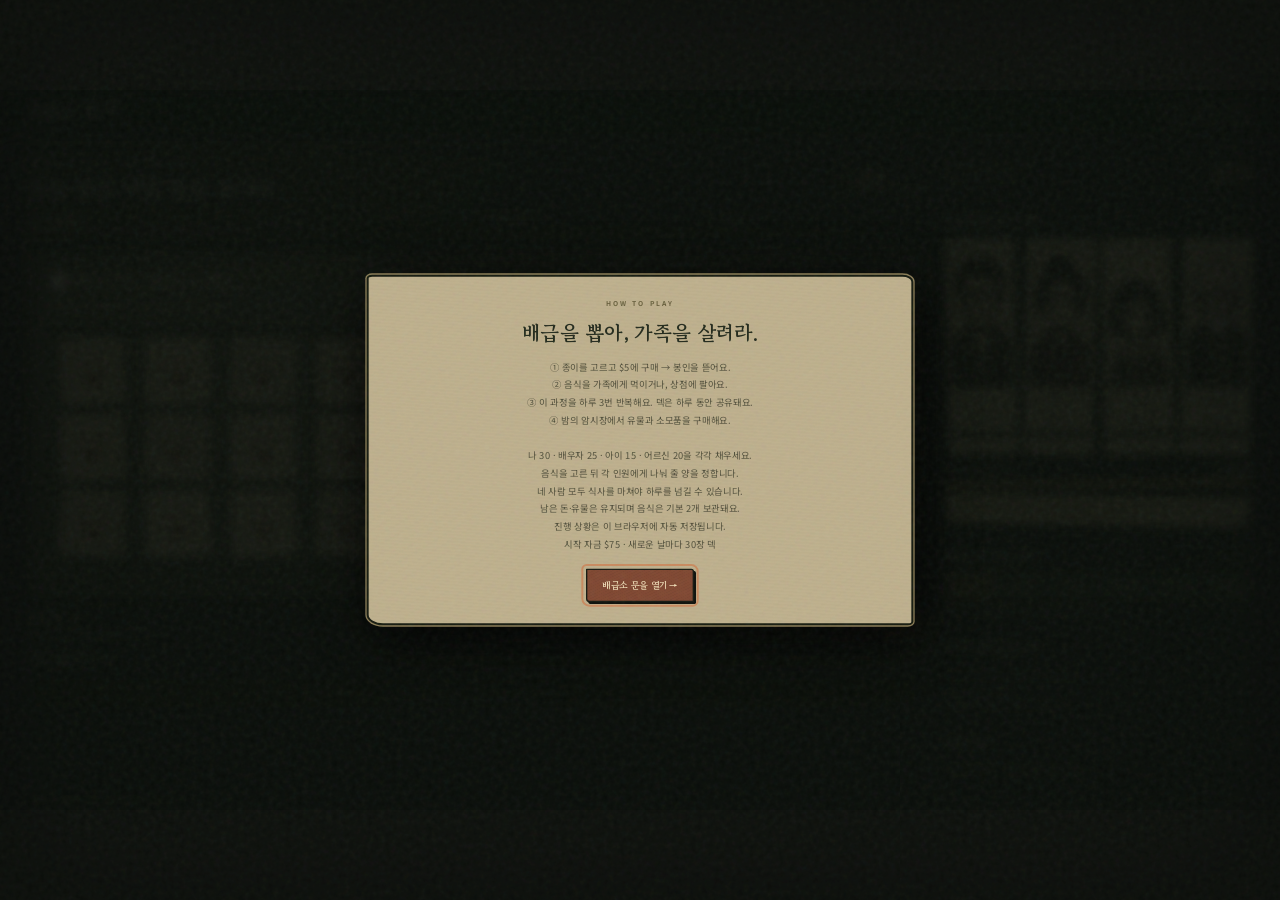
==== commit ec57ddb5: "update index" ====
--- a/index.html
+++ b/index.html
@@ -5,6 +5,7 @@
 :root{--paper:#f3eedf;--ink:#303a32;--green:#3e5943;--orange:#d67544;--muted:#878879;--line:#dcd8c9}*{box-sizing:border-box}body{margin:0;background:var(--paper);color:var(--ink);font:14px 'Noto Sans KR',sans-serif}button{font:inherit;cursor:pointer;color:inherit}button:disabled{opacity:.4;cursor:not-allowed}button:focus-visible{outline:3px solid var(--orange);outline-offset:4px}h1,h2,h3,p{margin:0}header{height:90px;border-bottom:1px solid var(--line);display:flex;align-items:center;justify-content:space-between;padding:0 5vw;background:#f8f5eb} .brand{font:700 26px 'Gowun Batang',serif}.brand small{display:block;font:9px sans-serif;letter-spacing:4px;margin-top:7px;color:var(--muted)}.tools{display:flex;gap:10px}.iconbtn{border:1px solid var(--line);background:transparent;border-radius:50%;width:38px;height:38px}.layout{max-width:1440px;margin:auto;padding:28px 4vw;display:grid;grid-template-columns:1fr 300px;gap:30px}.eyebrow{font-size:10px;letter-spacing:3px;color:var(--muted);font-weight:700}.heading{display:flex;justify-content:space-between;align-items:end;margin:4px 0 22px}h1{font:700 32px 'Gowun Batang',serif;margin-top:8px}.day{font-size:12px;color:var(--muted)}.day b{font-size:30px;color:var(--ink);margin-right:5px}.steps{display:flex;gap:5px;margin-bottom:22px}.step{flex:1;padding:13px 4px;border-bottom:2px solid var(--line);color:var(--muted);font-size:12px}.step.active{color:var(--green);border-color:var(--green);font-weight:700}.step span{opacity:.5;margin-right:9px}.scene{background:#dfd6bc;border:1px solid #cfc4a8;border-radius:12px;padding:24px;min-height:460px;position:relative;overflow:hidden;background-image:radial-gradient(#b5a88933 .7px,transparent .7px);background-size:5px 5px}.awning{height:25px;position:absolute;left:0;right:0;top:0;background:repeating-linear-gradient(90deg,#596b51 0 44px,#eee7d5 44px 88px);box-shadow:0 4px 0 #0000000b}.scenehead{margin-top:27px;display:flex;justify-content:space-between;align-items:center}.scenehead h2{font:700 27px 'Gowun Batang',serif}.scenehead p{font-size:12px;color:#77715e;margin-top:8px}.stamp{border:1px solid #a59d81;padding:7px 12px;border-radius:30px;font-size:11px}.board{display:grid;grid-template-columns:repeat(10,1fr);gap:12px 9px;margin:27px 0 23px}.ticket{position:relative;border:0;aspect-ratio:.66;background:#f8f0d9;box-shadow:1px 4px 3px #66573935;transition:transform .2s,box-shadow .2s;border-radius:2px;display:flex;flex-direction:column;align-items:center;justify-content:center;padding:0}.ticket:before{content:'';position:absolute;top:8px;width:6px;height:6px;background:#b3a98d;border-radius:50%;box-shadow:inset 0 1px 2px #514935}.ticket .seal{border:1px solid #b26b55;color:#a5604d;padding:7px 4px;font:700 14px 'Gowun Batang',serif;writing-mode:vertical-rl;letter-spacing:3px}.ticket small{font-size:8px;color:#b1a58e;margin-top:6px}.ticket:hover{transform:translateY(-6px) rotate(-2deg)}.ticket.selected{transform:translateY(-7px);box-shadow:0 0 0 2px #b26943,2px 8px 5px #66573940;background:#fff9e9}.ticket.used{background:#c7bea5;box-shadow:none;opacity:.4;pointer-events:none}.ticket.used:after{content:'済';font-size:25px;color:#8c8165}.ticket.used>*{display:none}.hint{text-align:center;color:#7b735e;font-size:11px}.actionbar{display:flex;justify-content:space-between;align-items:center;margin-top:20px;gap:12px}.primary,.secondary{padding:13px 22px;border-radius:5px;border:0;font-weight:600;font-size:13px}.primary{background:var(--green);color:#fff8e6}.secondary{border:1px solid var(--line);background:#faf7ef}.actionbar p{font-size:12px;color:var(--muted);margin-top:5px}.actions{display:flex;gap:8px}.sidebar{padding-top:5px}.wallet{display:flex;justify-content:space-between;border-bottom:1px solid var(--line);padding:18px 0 23px}.wallet strong{font-size:30px}.wallet p{font-size:11px;color:var(--muted);margin-top:8px}.sidecard{padding:24px 0;border-bottom:1px solid var(--line)}.sidehead{display:flex;align-items:center;justify-content:space-between;margin-bottom:18px}.sidehead h3{font-size:14px}.sidehead span{font-size:11px;color:var(--muted)}.family{display:flex;justify-content:space-between;text-align:center;margin:16px 0}.person{font-size:29px;filter:sepia(.3)}.family small{display:block;font-size:10px;color:var(--muted);margin-top:8px}.meter{height:7px;border-radius:8px;background:#dedccc;overflow:hidden}.meter i{display:block;height:100%;background:var(--green);transition:width .6s}.metertext{display:flex;justify-content:space-between;font-size:11px;margin:12px 0}.quote{font:14px/1.8 'Gowun Batang',serif;color:#86816e;background:#eae6d8;border-radius:5px;padding:15px;margin-top:20px}.grades{display:grid;grid-template-columns:repeat(3,1fr);gap:8px}.grade{background:#eae5d7;padding:10px;text-align:center;border-radius:4px;font-size:11px}.grade b{margin-right:7px}.grade.a{background:#e8dcc0;color:#9d7031}.notes{font-size:11px;line-height:1.9;color:var(--muted);margin-top:13px}.inventory{margin-top:26px}.inventory h3{font-size:15px;margin-bottom:14px}.foods{display:grid;grid-template-columns:repeat(3,1fr);gap:10px}.food{display:flex;align-items:center;gap:12px;padding:14px;background:#faf7ef;border:1px solid var(--line);border-radius:7px}.food .emoji{font-size:30px}.food b{font-size:12px}.food p{font-size:10px;margin-top:5px;color:var(--muted)}.food button{margin-left:auto;background:#ece7da;border:0;border-radius:4px;padding:7px;white-space:nowrap;font-size:11px}.empty{padding:22px;border:1px dashed #d3cebd;text-align:center;border-radius:6px;color:var(--muted);font-size:12px;grid-column:1/-1}.log{font-size:11px;color:var(--muted);line-height:2}.log div{border-bottom:1px dashed var(--line);padding:6px 0}footer{max-width:1440px;margin:0 auto;padding:8px 4vw 24px;display:flex;justify-content:space-between;color:#9b998d;font-size:10px;letter-spacing:1px}.overlay{position:fixed;inset:0;background:#222a25d9;backdrop-filter:blur(6px);display:flex;align-items:center;justify-content:center;z-index:10;padding:24px}.overlay[hidden]{display:none}.modal{max-width:550px;width:100%;text-align:center;background:var(--paper);border-radius:12px;padding:38px;position:relative;box-shadow:0 24px 90px #0004}.modal h2{font:700 30px 'Gowun Batang',serif;margin:15px 0}.modal p{color:#777968;font-size:13px;line-height:1.9;white-space:pre-line}.modal .primary{margin-top:24px}.tear-ticket{width:190px;height:270px;margin:24px auto 10px;background:#f7e9c5;position:relative;border:0;box-shadow:5px 10px 0 #dacda8;transition:transform .5s;display:block}.tear-ticket .bigseal{font:700 36px 'Gowun Batang',serif;writing-mode:vertical-rl;margin:auto;color:#ac5c45;border:2px solid #ac5c45;padding:15px 12px;letter-spacing:9px}.tear-ticket .strip{position:absolute;bottom:0;left:0;right:0;border-top:2px dashed #ba9e75;padding:13px;font-size:11px;background:#e9d7ac;transition:transform .5s,opacity .5s}.tear-ticket.torn .strip{transform:translate(80px,60px) rotate(30deg);opacity:0}.tear-ticket.torn{transform:rotate(-5deg) scale(1.05)}.rewardemoji{font-size:85px;margin:18px;animation:pop .6s cubic-bezier(.2,1.6,.4,1)}.rewardrank{font-size:11px;letter-spacing:4px;color:#ac7a32}.spark{position:fixed;pointer-events:none;width:8px;height:12px;top:45%;left:50%;z-index:20;animation:confetti 1.4s forwards}.table-scene{text-align:center;padding-top:45px}.table-scene .table{font-size:75px;margin:35px auto 20px;border-bottom:18px solid #a47f56;width:85%;border-radius:50%;padding-bottom:20px;background:radial-gradient(ellipse at bottom,#c4a276,transparent 65%)}.night{background:#283b38;color:#eee8d2;border-color:#283b38}.night .scenehead p{color:#b5bbaa}.shopgrid{display:grid;grid-template-columns:repeat(2,1fr);gap:12px;margin-top:25px}.offer{text-align:left;background:#ffffff0a;border:1px solid #ffffff22;padding:16px;border-radius:6px;display:flex;gap:12px}.offer .emoji{font-size:30px}.offer b{font-size:13px}.offer p{font-size:11px;line-height:1.7;color:#b5bbaa;margin:5px 0}.offer button{border:1px solid #b8ae83;background:transparent;color:#e0d6ac;padding:5px 12px;border-radius:3px;font-size:11px}.chips{display:flex;gap:6px;flex-wrap:wrap}.chip{font-size:10px;padding:7px;background:#e8e2d1;border:0;border-radius:4px}.toast{position:fixed;bottom:28px;left:50%;transform:translateX(-50%);background:#303c32;color:#fff8e6;padding:13px 24px;border-radius:8px;z-index:30;box-shadow:0 5px 20px #0003;font-size:13px}.toast[hidden]{display:none}@keyframes pop{from{transform:scale(.2) rotate(-20deg);opacity:0}to{transform:scale(1);opacity:1}}@keyframes confetti{to{transform:translate(var(--x),var(--y)) rotate(500deg);opacity:0}}@media(max-width:1100px){.board{gap:9px 6px}.layout{grid-template-columns:1fr 260px;gap:20px}.foods{grid-template-columns:repeat(2,1fr)}.ticket .seal{font-size:11px;padding:5px 2px}.scene{padding:20px}.actions .primary,.actions .secondary{padding:12px}}@media(max-width:780px){header{padding:0 20px;height:76px}.layout{display:flex;flex-direction:column;padding:23px 18px}.sidebar{display:grid;grid-template-columns:1fr 1fr;gap:15px}.wallet{grid-column:1/-1;padding:0 0 15px}.board{grid-template-columns:repeat(6,1fr);gap:12px 9px}.ticket{aspect-ratio:.8}.ticket .seal{font-size:13px}.scenehead h2{font-size:22px}.scenehead{gap:10px}.stamp{padding:6px;white-space:nowrap}.actionbar{align-items:start;flex-direction:column}.actions{width:100%}.actions button{flex:1}.sidecard{padding:12px 0}.scene{min-height:420px}.shopgrid{grid-template-columns:1fr}.foods{grid-template-columns:1fr 1fr}.food{padding:10px;gap:7px}.food .emoji{font-size:24px}.brand{font-size:22px}h1{font-size:28px}.modal{padding:26px}.family{gap:4px}.person{font-size:24px}}@media(prefers-reduced-motion:reduce){*,*:before,*:after{animation:none!important;transition:none!important}}
 h1,h2,h3,p,.day,.grade{word-break:keep-all}.day{flex-shrink:0}.heading{gap:15px}
 @media(max-width:780px){.heading h1{font-size:24px}.scenehead{align-items:flex-start;flex-direction:column;gap:12px}.scenehead h2{font-size:22px}.sidebar{grid-template-columns:1fr}.brand small{font-size:7px;letter-spacing:2px}.tools{gap:6px}.iconbtn{width:34px;height:34px}.grade{white-space:nowrap}.family small{white-space:nowrap}.person{font-size:32px}.foods{grid-template-columns:1fr}.ticket .seal{font-size:12px;letter-spacing:1px;padding:4px 2px}.ticket:before{top:5px;width:4px;height:4px}}
+.member-card.lost{filter:grayscale(1);opacity:.58}.member-card.lost .portrait{filter:grayscale(1) contrast(.82)}.member-card.lost small{color:#9e5546}.member-card.lost .meter{opacity:.25}.food-art{width:54px;height:54px;flex:0 0 54px;display:block;background-image:var(--food-sheet);background-size:200% 300%;background-position:calc(var(--food-x)*100%) calc(var(--food-y)*50%);border-radius:8px;filter:drop-shadow(1px 3px 2px #32231655)}.food-art.reward-art{width:170px;height:170px;margin:14px auto 4px;border-radius:18px}.food-art.rank-a{filter:drop-shadow(0 0 14px #f2c55d) drop-shadow(1px 4px 3px #32231688)}.food-art.rank-b{filter:drop-shadow(0 0 8px #d98b53) drop-shadow(1px 4px 3px #32231677)}
 </style><link rel="stylesheet" href="assets/dystopia.css"><link rel="stylesheet" href="assets/fullhd.css"></head><body><div id="game">
 <header><div class="brand">오늘도, 한 끼<small>SECTOR 07 · ONE MORE NIGHT</small></div><div class="tools"><button class="iconbtn" id="sound" title="소리 켜기" aria-label="소리 켜기">♪</button><button class="iconbtn" id="help" title="게임 방법" aria-label="게임 방법">?</button><button class="iconbtn" id="reset" title="새 게임" aria-label="새 게임">↻</button></div></header>
 <div class="layout"><main><div class="heading"><div><div class="eyebrow">RATION LOTTERY / 배급 통제 구역</div><h1 id="title">오늘 밤을 버틸 몫을 골라라.</h1></div><div class="day"><b id="day">01</b>/ 07 DAYS</div></div><nav class="steps" aria-label="하루 진행"><div class="step" data-phase="draw"><span>01</span>쿠지 뽑기</div><div class="step" data-phase="meal"><span>02</span>가족 식사</div><div class="step" data-phase="sell"><span>03</span>음식 판매</div><div class="step" data-phase="market"><span>04</span>암시장</div></nav><section class="scene" id="scene"></section><div class="actionbar" id="actionbar"></div><section class="inventory"><h3>나의 식량 가방 <span id="bagcount" style="color:var(--muted);font-size:12px"></span></h3><div class="foods" id="foods"></div></section></main>
@@ -13,11 +14,12 @@
 <script>
 'use strict';
 const $=s=>document.querySelector(s), counts=[1,3,4,5,2,15], ranks=['A','B','C','D','E','F'];
-const members=[{name:'나',need:30},{name:'배우자',need:25},{name:'아이',need:15},{name:'어르신',need:20}];
-const allFed=()=>members.every((m,i)=>s.members[i]>=m.need);
+const members=[{name:'나',need:30,earn:3},{name:'어머니',need:25,earn:3},{name:'아이',need:15,earn:1},{name:'어르신',need:20,earn:2}];
+const alive=i=>s.alive?.[i]!==false, survivors=()=>members.filter((_,i)=>alive(i));
+const allFed=()=>members.every((m,i)=>!alive(i)||s.members[i]>=m.need);
 function portrait(i){return `<div class="portrait portrait-${i}" role="img" aria-label="${members[i].name} 증명사진"></div>`}
-function renderFamily(){$('#family-cards').innerHTML=members.map((m,i)=>`<div class="member-card ${s.members[i]>=m.need?'satisfied':''}"><div class="id-caption">SECTOR 07 / 00${i+1}</div>${portrait(i)}<b>${m.name}</b><div class="member-value">${s.members[i]} <span>/ ${m.need}</span></div><div class="meter"><i style="width:${s.members[i]/m.need*100}%"></i></div><small>${s.members[i]>=m.need?'식사 완료':`부족 ${m.need-s.members[i]}`}</small></div>`).join('')}
-function allocate(f){let total=f?fill(f):25,plan=[0,0,0,0],deficits=members.map((m,i)=>m.need-s.members[i]),required=Math.min(total,deficits.reduce((a,b)=>a+b,0));if(!required)return;
+function renderFamily(){$('#family-cards').innerHTML=members.map((m,i)=>`<div class="member-card ${!alive(i)?'lost':s.members[i]>=m.need?'satisfied':''}"><div class="id-caption">SECTOR 07 / 00${i+1}</div>${portrait(i)}<b>${m.name}</b><div class="member-value">${alive(i)?`${s.members[i]} <span>/ ${m.need}</span>`:'—'}</div><div class="meter"><i style="width:${alive(i)?s.members[i]/m.need*100:0}%"></i></div><small>${!alive(i)?'생존 실패 · 남은 가족의 불안 증가':s.members[i]>=m.need?'식사 완료':`부족 ${m.need-s.members[i]}`}</small></div>`).join('');setTimeout(()=>{$('#satiety').textContent=`${survivors().length} / 4명 생존${s.trauma?` · 불안 ${s.trauma}`:''}`;$('#meter').style.width=survivors().length/4*100+'%'})}
+function allocate(f){let total=f?fill(f):25,plan=[0,0,0,0],deficits=members.map((m,i)=>alive(i)?m.need-s.members[i]:0),required=Math.min(total,deficits.reduce((a,b)=>a+b,0));if(!required)return;
 modal(`<div class="eyebrow">FOUR PEOPLE. FOUR EMPTY BOWLS.</div><h2>${f?f.name:'비상식량'} 나누기</h2><p>각 가족에게 줄 양을 정하세요. 배분 가능 포만도 <b>${total}</b></p><div class="allocation-grid">${members.map((m,i)=>`<div class="allocation-person">${portrait(i)}<b>${m.name}</b><p>${s.members[i]} / ${m.need} · 부족 ${deficits[i]}</p><label><span class="sr-only">${m.name}에게 줄 포만도</span><input type="number" id="amount-${i}" min="0" max="${Math.min(deficits[i],total)}" step="1" value="0" ${!deficits[i]?'disabled':''}></label><button class="secondary" data-fill="${i}" ${!deficits[i]?'disabled':''}>이 사람부터 채우기</button></div>`).join('')}</div><p id="allocation-status" aria-live="polite"></p><div class="allocation-actions"><button class="secondary" id="allocation-cancel">취소</button><button class="primary" id="allocation-confirm" disabled>식량 배분 확정</button></div>`);
 function update(){let sum=plan.reduce((a,b)=>a+b,0),valid=plan.every((n,i)=>Number.isInteger(n)&&n>=0&&n<=deficits[i]);$('#allocation-status').textContent=!valid?'각자의 부족량 이내의 정수를 입력하세요.':sum>required?`배분 가능량을 ${sum-required} 초과했습니다.`:`배분 ${sum} / ${required} · 남은 배분 ${required-sum}${total>required?` (모두 식사 후 초과 ${total-required}는 소모됩니다.)`:''}`;$('#allocation-confirm').disabled=!valid||sum!==required}
 members.forEach((m,i)=>{$('#amount-'+i).oninput=e=>{plan[i]=e.target.value===''?NaN:Number(e.target.value);update()}});$('#modal').querySelectorAll('[data-fill]').forEach(b=>b.onclick=()=>{let i=+b.dataset.fill;let rest=plan.reduce((a,n,j)=>a+(j===i?0:(Number.isFinite(n)?n:0)),0);plan[i]=Math.max(0,Math.min(deficits[i],required-rest));$('#amount-'+i).value=plan[i];update()});$('#allocation-cancel').onclick=close;$('#allocation-confirm').onclick=()=>{if(plan.reduce((a,b)=>a+b,0)!==required||plan.some((n,i)=>!Number.isInteger(n)||n<0||n>deficits[i]))return;if(f){let ix=s.bag.findIndex(x=>x.id===f.id);if(ix<0)return;s.bag.splice(ix,1)}else{if(!s.items.ration)return;s.items.ration--}plan.forEach((n,i)=>s.members[i]+=n);log(`${f?f.name:'비상식량'}: ${members.map((m,i)=>plan[i]?m.name+' +'+plan[i]:'').filter(Boolean).join(', ')}`);close();render();beep(530,.2);toast('각자의 그릇에 식량을 나눴다.')};update();}
@@ -26,9 +28,9 @@
 const themes=[{name:'제7구역 · 제분소 배급',sub:'배급창은 세 번 열린다. 빈손으로 돌아갈 순 없다.',icon:'🍞',foods:[['브런치 바구니','🧺',65,35],['팬케이크 타워','🥞',35,19],['베이컨 플레이트','🥓',25,13],['달걀 토스트','🍞',18,9],['삶은 달걀','🥚',12,5],['작은 모닝빵','🥐',10,4]]},{name:'도축장 · 회수 식량',sub:'오늘은 고기가 들어왔다. 출처를 묻는 사람은 없다.',icon:'🍖',foods:[['BBQ 파티 세트','🍖',90,40],['두툼한 스테이크','🥩',45,22],['고기 모둠','🍗',32,15],['수제 햄버거','🍔',23,10],['구운 소시지','🌭',17,6],['버터 옥수수','🌽',13,4]]},{name:'폐쇄 상가 · 비축품',sub:'설탕은 사치가 되었다. 누군가는 비싼 값을 치른다.',icon:'🍰',foods:[['초대형 케이크','🎂',55,55],['딸기 케이크','🍰',28,28],['아이스크림 세트','🍨',20,18],['컵케이크','🧁',13,11],['쿠키 묶음','🍪',10,7],['작은 사탕 봉지','🍬',6,5]]}];
 const offers=[{id:'ladle',icon:'🥄',name:'낡은 국자',price:18,desc:'모든 음식의 포만도 +25%',relic:true},{id:'ledger',icon:'📒',name:'밀수꾼의 장부',price:22,desc:'모든 음식 판매가 +25%',relic:true},{id:'basket',icon:'🧺',name:'오래된 장바구니',price:16,desc:'매일 첫 추첨에 F상 음식 1개 추가',relic:true},{id:'dice',icon:'🎲',name:'조작된 주사위',price:20,desc:'매일 새 덱의 쿠지 2장 등급 공개',relic:true},{id:'box',icon:'📦',name:'보관 상자',price:12,desc:'밤에 남은 음식 모두 보관 (기본 2개)',relic:true},{id:'ticket',icon:'🎟️',name:'추가 추첨권',price:4,desc:'다음 쿠지 구매 시 1장 무료'},{id:'glass',icon:'🔎',name:'돋보기',price:3,desc:'사용 시 남은 쿠지 3장 등급 공개'},{id:'ration',icon:'🥫',name:'비상식량',price:7,desc:'포만도 25를 가족별로 나눠 배분'}];
 let s,selected=new Set(),queue=[],current=null,opening=false,audio=null,sound=false,toastTimer,lastFocus;
-const theme=()=>themes[(s.day-1)%3], food=(rank)=>{let f=theme().foods[ranks.indexOf(rank)];return {id:crypto.randomUUID(),name:f[0],icon:f[1],fill:f[2],value:f[3],rank}}, fill=f=>Math.ceil(f.fill*(s.relics.includes('ladle')?1.25:1)),value=f=>Math.ceil(f.value*(s.relics.includes('ledger')?1.25:1));
-function newDay(){s.deck=counts.flatMap((n,i)=>Array.from({length:n},()=>({rank:ranks[i],used:false,shown:false})));for(let i=29;i>0;i--){let j=Math.floor(Math.random()*(i+1));[s.deck[i],s.deck[j]]=[s.deck[j],s.deck[i]]}s.members=[0,0,0,0];s.fed=0;s.round=1;s.phase='draw';s.basketUsed=false;s.log=[];if(s.relics.includes('dice'))reveal(2);log(`${s.day}일째, ${theme().name}에 도착했다.`)}
-function start(){s={version:2,day:1,money:75,bag:[],relics:[],items:{ticket:0,glass:0,ration:0},ended:false};selected.clear();queue=[];newDay();close();render()}
+const theme=()=>themes[(s.day-1)%3], food=(rank)=>{let f=theme().foods[ranks.indexOf(rank)];return {id:crypto.randomUUID(),name:f[0],fill:f[2],value:f[3],rank,theme:(s.day-1)%3}}, fill=f=>Math.ceil(f.fill*(s.relics.includes('ladle')?1.25:1)*(1-Math.min(.3,(s.trauma||0)/100))),value=f=>Math.ceil(f.value*(s.relics.includes('ledger')?1.25:1)),foodArt=(f,extra='')=>`<span class="food-art ${extra}" style="--food-sheet:url('assets/${['foods-mill.png','foods-butcher.png','foods-mall.png'][f.theme??((s.day-1)%3)]}');--food-x:${ranks.indexOf(f.rank)%2};--food-y:${Math.floor(ranks.indexOf(f.rank)/2)}" role="img" aria-label="${f.name}"></span>`;
+function newDay(){s.deck=counts.flatMap((n,i)=>Array.from({length:n},()=>({rank:ranks[i],used:false,shown:false})));for(let i=29;i>0;i--){let j=Math.floor(Math.random()*(i+1));[s.deck[i],s.deck[j]]=[s.deck[j],s.deck[i]]}s.members=members.map((m,i)=>alive(i)?0:m.need);s.fed=0;s.round=1;s.phase='draw';s.basketUsed=false;s.log=[];if(s.relics.includes('dice'))reveal(2);log(`${s.day}일째, ${theme().name}에 도착했다.`)}
+function start(){s={version:2,day:1,money:75,bag:[],relics:[],items:{ticket:0,glass:0,ration:0},alive:[true,true,true,true],trauma:0,ended:false};selected.clear();queue=[];newDay();close();render()}
 function save(){try{localStorage.setItem('kuji-survival-v1',JSON.stringify(s))}catch{}}
 function log(t){s.log.unshift(t);s.log=s.log.slice(0,5)}
 function beep(freq=500,dur=.1){if(!sound)return;try{audio??=new (window.AudioContext||window.webkitAudioContext)();audio.resume();let o=audio.createOscillator(),g=audio.createGain();o.connect(g);g.connect(audio.destination);o.frequency.value=freq;g.gain.setValueAtTime(.07,audio.currentTime);g.gain.exponentialRampToValueAtTime(.001,audio.currentTime+dur);o.start();o.stop(audio.currentTime+dur)}catch{}}
@@ -40,9 +42,9 @@
 function renderScene(){let t=theme(),sc=$('#scene');sc.className='scene'+(s.phase==='market'?' night':'');let titles={draw:'오늘 밤을 버틸 몫을 골라라.',meal:'식탁에 남은 것은, 우리뿐.',sell:'한 끼를 팔아, 내일을 산다.',market:'통금 뒤에 열리는 거래.'};$('#title').textContent=titles[s.phase];if(s.phase==='draw'){sc.innerHTML=`<div class="awning"></div><div class="scenehead"><div><h2><span class="emoji">${t.icon}</span> ${t.name}</h2><p>${t.sub}</p></div><span class="stamp">${s.round}번째 방문 · 1장 $5</span></div><div class="board">${s.deck.map((c,i)=>`<button class="ticket ${c.used?'used':''} ${selected.has(i)?'selected':''}" data-card="${i}" ${c.used?'disabled':''} aria-label="${i+1}번 쿠지${c.shown?' '+c.rank+'상':''}" aria-pressed="${selected.has(i)}"><span class="seal">${c.shown?c.rank+'賞':'配給'}</span><small>NO. ${String(i+1).padStart(2,'0')}</small></button>`).join('')}</div><p class="hint">한 장에 $5. 봉인을 뜯은 배급권은 되돌릴 수 없다.</p>`;sc.querySelectorAll('[data-card]').forEach(b=>b.onclick=()=>{let i=+b.dataset.card;if(selected.has(i))selected.delete(i);else{let max=Math.floor(s.money/5)+s.items.ticket;if(selected.size>=max){toast('선택할 수 있는 자금이 부족해요.');return}selected.add(i);beep(420+selected.size*35)}renderScene()});let cost=Math.max(0,selected.size-s.items.ticket)*5;$('#actionbar').innerHTML=`<div><b>${selected.size}장 선택 <span style="color:var(--orange)">· $${cost}</span></b><p>${s.items.ticket?'무료 추첨권이 먼저 사용됩니다.':'먹일 것인가. 팔아서 내일을 살 것인가.'}</p></div><div class="actions"><button class="secondary" id="next">가족에게 가기 →</button><button class="primary" id="buy" ${!selected.size?'disabled':''}>선택한 쿠지 뽑기</button></div>`;$('#buy').onclick=buy;$('#next').onclick=()=>{selected.clear();s.phase='meal';render()}}
 else if(s.phase==='meal'||s.phase==='sell'){let meal=s.phase==='meal';sc.innerHTML=`<div class="awning" style="${meal?'background:repeating-linear-gradient(90deg,#b47b54 0 44px,#eee7d5 44px 88px)':''}"></div><div class="scenehead"><div><h2>${meal?'피난처의 빈 식탁':'철조망 너머의 교환소'}</h2><p>${meal?'아래 식량 가방에서 음식을 골라 가족에게 나눠주세요.':'남겨둘 음식은 신중하게, 판매 가격은 항상 같아요.'}</p></div><span class="stamp">${s.round} / 3번째 ${meal?'식사':'판매'}</span></div><div class="table-scene"><div class="table">${meal?'🍽️ 🕯️ 🍽️':'⚖️ 🧺 🪙'}</div><h2 style="font-family:serif">${meal?(allFed()?'오늘 밤, 굶는 사람은 없다.':`아직 ${members.filter((m,i)=>s.members[i]<m.need).length}명의 식사가 부족하다.`):'이것을 팔면, 내일은 살 수 있을까.'}</h2><p class="notes">${meal?'나 30 · 배우자 25 · 아이 15 · 어르신 20. 각자의 몫을 채워야 합니다.':'먹이는 것과 파는 것 사이, 선택은 당신의 몫입니다.'}</p></div>`;$('#actionbar').innerHTML=`<div><b>${meal?'음식 선택 → 구성원별 배분':'판매할 음식을 선택하세요'}</b><p>${meal?'음식 하나를 여러 사람에게 나눌 수 있습니다. 초과분은 이월되지 않습니다.':'밤에는 기본 2개만 보관돼요. 포만도가 높은 순서로 보관합니다.'}</p></div><div class="actions"><button class="primary" id="next">${meal?'식사 마치고 상점으로 →':s.round<3?'다음 쿠지 뽑으러 →':'밤의 암시장으로 →'}</button></div>`;$('#next').onclick=()=>{if(meal)s.phase='sell';else if(s.round<3){s.round++;s.phase='draw'}else s.phase='market';render()}}
 else{sc.innerHTML=`<div class="scenehead"><div><div class="eyebrow" style="color:#b9ae86">CURFEW IN EFFECT · KEEP YOUR VOICE DOWN</div><h2 style="margin-top:10px">☾ 검문소 뒤, 암시장</h2><p>주인 없는 물건들. 생존에는 쓸모가 있다.</p></div></div><div class="shopgrid">${offers.map(o=>`<div class="offer"><span class="emoji">${o.icon}</span><div><b>${o.name}</b><p>${o.desc}</p><button data-offer="${o.id}" ${s.money<o.price||(o.relic&&s.relics.includes(o.id))?'disabled':''}>${o.relic&&s.relics.includes(o.id)?'보유 중':'$'+o.price+' · 구매'}</button></div></div>`).join('')}</div>`;sc.querySelectorAll('[data-offer]').forEach(b=>b.onclick=()=>purchase(b.dataset.offer));$('#actionbar').innerHTML=`<div><b>${allFed()?'네 사람 모두, 오늘 밤은 버틴다.':`${members.filter((m,i)=>s.members[i]<m.need).map((m)=>m.name).join(' · ')}의 식사가 부족해요.`}</b><p>${allFed()?'내일의 테마: '+themes[s.day%3].name:'남은 음식을 먹이거나 비상식량을 구매해 사용하세요.'}</p></div><div class="actions">${s.items.ration?'<button class="secondary" id="ration">🥫 비상식량 사용</button>':''}<button class="primary" id="next">하루 마무리 ☾</button></div>`;$('#next').onclick=endDay;if($('#ration'))$('#ration').onclick=()=>use('ration')}}
-function renderBag(){$('#bagcount').textContent=`· ${s.bag.length}개`;$('#foods').innerHTML=s.bag.length?s.bag.map(f=>`<div class="food"><span class="emoji">${f.icon}</span><div><b>${f.name}</b><p>포만도 ${fill(f)} · 판매 $${value(f)}</p></div>${s.phase==='meal'||s.phase==='market'?`<button data-food="${f.id}" ${allFed()?'disabled':''}>나눠주기</button>`:s.phase==='sell'?`<button data-food="${f.id}">판매</button>`:''}</div>`).join(''):'<div class="empty">남은 식량이 없다. 배급소에서 무언가 가져와야 한다.</div>';$('#foods').querySelectorAll('[data-food]').forEach(b=>b.onclick=()=>{let i=s.bag.findIndex(f=>f.id===b.dataset.food);if(i<0)return;let f=s.bag[i];if(s.phase==='sell'){s.bag.splice(i,1);s.money+=value(f);log(`${f.name} 판매 · +$${value(f)}`);toast(`판매 +$${value(f)}`);beep(750);render()}else allocate(f)})}
-function buy(){if(!selected.size||queue.length)return;let ids=[...selected],free=Math.min(s.items.ticket,ids.length),cost=(ids.length-free)*5;if(cost>s.money)return;s.money-=cost;s.items.ticket-=free;queue=ids.map(i=>{s.deck[i].used=true;let f=food(s.deck[i].rank);s.bag.push(f);return f});if(s.relics.includes('basket')&&!s.basketUsed){s.bag.push(food('F'));s.basketUsed=true;log('장바구니에서 음식 1개를 더 얻었다.')}log(`${ids.length}장 추첨 · $${cost}`);selected.clear();render();nextReward()}
-function nextReward(){opening=false;if(!queue.length){current=null;close();return}current=queue.shift();modal(`<div class="eyebrow">RATION AUTHORITY · SEAL INTACT</div><h2>이 종이에 네 사람의 밤이 걸려 있다.</h2><p>봉인 아래쪽을 눌러 종이를 뜯어보세요.</p><button class="tear-ticket" id="tear" aria-label="쿠지 봉인 뜯기"><span class="bigseal">配 給</span><span class="strip">✂ 이곳을 눌러 개봉하기 →</span></button><p style="margin-top:20px">${queue.length+1}장 남음 · 결과는 가방에 자동 보관됩니다.</p>`);$('#tear').onclick=()=>{if(opening)return;opening=true;$('#tear').classList.add('torn');beep(180,.25);setTimeout(()=>{let f=current;modal(`<div class="rewardrank">${f.rank} PRIZE · ${'AB'.includes(f.rank)?'희귀 배급품':'오늘의 배급'}</div><div class="rewardemoji">${f.icon}</div><h2>${f.name}</h2><p>포만도 <b>+${fill(f)}</b> &nbsp; / &nbsp; 판매가 <b>$${value(f)}</b></p><p style="margin-top:14px">${'AB'.includes(f.rank)?'아직 운이 다한 건 아니다. 서둘러 숨기자.':'충분하지 않다. 그래도 빈손보다는 낫다.'}</p><button class="primary" id="rewardnext">${queue.length?'다음 쿠지 개봉하기 →':'가방에 담고 돌아가기 →'}</button>`);beep('AB'.includes(f.rank)?880:650,.3);if('AB'.includes(f.rank))confetti();$('#rewardnext').onclick=nextReward},550)}}
+function renderBag(){$('#bagcount').textContent=`· ${s.bag.length}개`;$('#foods').innerHTML=s.bag.length?s.bag.map(f=>`<div class="food">${foodArt(f)}<div><b>${f.name}</b><p>포만도 ${fill(f)} · 판매 $${value(f)}</p></div>${s.phase==='meal'||s.phase==='market'?`<button data-food="${f.id}" ${allFed()?'disabled':''}>나눠주기</button>`:s.phase==='sell'?`<button data-food="${f.id}">판매</button>`:''}</div>`).join(''):'<div class="empty">남은 식량이 없다. 배급소에서 무언가 가져와야 한다.</div>';$('#foods').querySelectorAll('[data-food]').forEach(b=>b.onclick=()=>{let i=s.bag.findIndex(f=>f.id===b.dataset.food);if(i<0)return;let f=s.bag[i];if(s.phase==='sell'){s.bag.splice(i,1);s.money+=value(f);log(`${f.name} 판매 · +$${value(f)}`);toast(`판매 +$${value(f)}`);beep(750);render()}else allocate(f)})}
+function buy(){if(!selected.size||queue.length)return;let ids=[...selected],free=Math.min(s.items.ticket,ids.length),cost=(ids.length-free)*5;if(cost>s.money)return;s.money-=cost;s.items.ticket-=free;let wages=members.reduce((sum,m,i)=>sum+(alive(i)?m.earn:0),0)*ids.length;s.money+=wages;queue=ids.map(i=>{s.deck[i].used=true;let f=food(s.deck[i].rank);s.bag.push(f);return f});if(s.relics.includes('basket')&&!s.basketUsed){s.bag.push(food('F'));s.basketUsed=true;log('장바구니에서 음식 1개를 더 얻었다.')}log(`${ids.length}장 추첨 · $${cost} · 가족 일당 +$${wages}`);selected.clear();render();toast(`가족이 일당 +$${wages}을 벌어왔어요.`);nextReward()}
+function nextReward(){opening=false;if(!queue.length){current=null;close();return}current=queue.shift();modal(`<div class="eyebrow">RATION AUTHORITY · SEAL INTACT</div><h2>이 종이에 네 사람의 밤이 걸려 있다.</h2><p>봉인 아래쪽을 눌러 종이를 뜯어보세요.</p><button class="tear-ticket" id="tear" aria-label="쿠지 봉인 뜯기"><span class="bigseal">配 給</span><span class="strip">✂ 이곳을 눌러 개봉하기 →</span></button><p style="margin-top:20px">${queue.length+1}장 남음 · 결과는 가방에 자동 보관됩니다.</p>`);$('#tear').onclick=()=>{if(opening)return;opening=true;$('#tear').classList.add('torn');beep(180,.25);setTimeout(()=>{let f=current;modal(`<div class="rewardrank">${f.rank} PRIZE · ${'AB'.includes(f.rank)?'희귀 배급품':'오늘의 배급'}</div>${foodArt(f,`reward-art rank-${f.rank.toLowerCase()}`)}<h2>${f.name}</h2><p>포만도 <b>+${fill(f)}</b> &nbsp; / &nbsp; 판매가 <b>$${value(f)}</b></p><p style="margin-top:14px">${'AB'.includes(f.rank)?'아직 운이 다한 건 아니다. 서둘러 숨기자.':'충분하지 않다. 그래도 빈손보다는 낫다.'}</p><button class="primary" id="rewardnext">${queue.length?'다음 쿠지 개봉하기 →':'가방에 담고 돌아가기 →'}</button>`);beep('AB'.includes(f.rank)?880:650,.3);if('AB'.includes(f.rank))confetti();$('#rewardnext').onclick=nextReward},550)}}
 function confetti(){for(let i=0;i<30;i++){let e=document.createElement('i');e.className='spark';e.style.background=['#b7a177','#775b41','#d0c19a','#4a503a'][i%4];e.style.setProperty('--x',(Math.random()-.5)*700+'px');e.style.setProperty('--y',(Math.random()-.3)*650+'px');document.body.append(e);setTimeout(()=>e.remove(),1500)}}
 function purchase(id){let o=offers.find(o=>o.id===id);if(s.money<o.price||(o.relic&&s.relics.includes(id)))return;s.money-=o.price;if(o.relic)s.relics.push(id);else s.items[id]++;log(`${o.name} 구매 · $${o.price}`);beep(370);render();toast(o.name+'을 주머니에 넣었어요.')}
 function use(id){if(!s.items[id])return;if(id==='ticket'){toast('쿠지를 선택하면 자동으로 먼저 사용됩니다.');return}if(id==='glass'){if(!s.deck.some(c=>!c.used&&!c.shown)){toast('확인할 쿠지가 없어요.');return}reveal(3)}if(id==='ration'){if(allFed()){toast('오늘은 이미 모두 배불러요.');return}allocate(null);return}s.items[id]--;log(offers.find(o=>o.id===id).name+' 사용');render();beep(650);toast(id==='glass'?'쿠지 3장의 봉인이 살짝 들렸어요.':'비상식량으로 포만도 +25')}
@@ -50,5 +52,8 @@
 function finish(win){s.ended=true;s.won=win;save();modal(`<div class="eyebrow">${win?'SEVEN DAYS, TOGETHER':'THE END OF THIS LITTLE JOURNEY'}</div><div class="rewardemoji">${win?'🏡':'🕯️'}</div><h2>${win?'일곱 번째 밤. 아직 함께다.':'끝내, 돌아올 식량은 없었다.'}</h2><p>${win?'도시는 무너졌지만, 식탁에는 아직 네 자리가 남아 있다.':`${s.day}일째. ${members.map((m,i)=>`${m.name} ${s.members[i]}/${m.need}`).join(' · ')}. 다음에는 식량과 자금의 균형을 바꿔보세요.`}\n남은 돈 $${s.money} · 모은 유물 ${s.relics.length}개</p><button class="primary" id="restart">새로운 7일 시작하기</button>`);$('#restart').onclick=start;if(win)confetti()}
 function help(){modal('<div class="eyebrow">HOW TO PLAY</div><h2>배급을 뽑아, 가족을 살려라.</h2><p>① 종이를 고르고 $5에 구매 → 봉인을 뜯어요.\n② 음식을 가족에게 먹이거나, 상점에 팔아요.\n③ 이 과정을 하루 3번 반복해요. 덱은 하루 동안 공유돼요.\n④ 밤의 암시장에서 유물과 소모품을 구매해요.\n\n나 30 · 배우자 25 · 아이 15 · 어르신 20을 각각 채우세요.\n음식을 고른 뒤 각 인원에게 나눠 줄 양을 정합니다.\n네 사람 모두 식사를 마쳐야 하루를 넘길 수 있습니다.\n남은 돈·유물은 유지되며 음식은 기본 2개 보관돼요.\n진행 상황은 이 브라우저에 자동 저장됩니다.\n시작 자금 $75 · 새로운 날마다 30장 덱</p><button class="primary" id="understood">배급소 문을 열기 →</button>');$('#understood').onclick=close}
 $('#help').onclick=help;$('#sound').onclick=()=>{sound=!sound;$('#sound').textContent=sound?'♫':'♪';$('#sound').title=sound?'소리 끄기':'소리 켜기';$('#sound').setAttribute('aria-label',$('#sound').title);beep();toast(sound?'효과음을 켰어요.':'효과음을 껐어요.')};$('#reset').onclick=()=>{modal('<h2>새로운 한 주를 시작할까요?</h2><p>현재 진행 상황이 초기화됩니다.</p><button class="primary" id="yes">새 게임 시작</button> <button class="secondary" id="no">계속 플레이</button>');$('#yes').onclick=start;$('#no').onclick=close};document.addEventListener('keydown',e=>{if(e.key==='Tab'&&!$('#overlay').hidden){let all=[...$('#modal').querySelectorAll('button:not(:disabled)')];if(!all.length)return;if(e.shiftKey&&document.activeElement===all[0]){e.preventDefault();all.at(-1).focus()}else if(!e.shiftKey&&document.activeElement===all.at(-1)){e.preventDefault();all[0].focus()}}});
-try{s=JSON.parse(localStorage.getItem('kuji-survival-v1'));if(![1,2].includes(s?.version)||!Array.isArray(s.deck)||s.deck.length!==30)throw Error();if(s.version===1){let remaining=Math.max(0,s.fed||0);s.members=members.map(m=>{let n=Math.min(m.need,remaining);remaining-=n;return n});s.version=2}if(!Array.isArray(s.members)||s.members.length!==4||s.members.some((n,i)=>!Number.isInteger(n)||n<0||n>members[i].need))throw Error();render();if(s.ended)finish(s.won)}catch{start();help()}
+try{s=JSON.parse(localStorage.getItem('kuji-survival-v1'));if(![1,2].includes(s?.version)||!Array.isArray(s.deck)||s.deck.length!==30)throw Error();if(s.version===1){let remaining=Math.max(0,s.fed||0);s.members=members.map(m=>{let n=Math.min(m.need,remaining);remaining-=n;return n});s.version=2}if(!Array.isArray(s.members)||s.members.length!==4||s.members.some((n,i)=>!Number.isInteger(n)||n<0||n>members[i].need))throw Error();s.alive=Array.isArray(s.alive)&&s.alive.length===4?s.alive:[true,true,true,true];s.trauma=Number.isFinite(s.trauma)?s.trauma:0;render();if(s.ended)finish(s.won)}catch{start();help()}
+function continueAfterLoss(){let fallen=members.map((m,i)=>alive(i)&&s.members[i]<m.need?m.name:null).filter(Boolean);if(!fallen.length){close();return}s.alive=members.map((_,i)=>alive(i)&&s.members[i]>=members[i].need);s.members=members.map((m,i)=>alive(i)?s.members[i]:m.need);s.trauma=Math.min(30,(s.trauma||0)+fallen.length*15);log(`${fallen.join('·')} 생존 실패 · 남은 가족 불안 +${fallen.length*15}`);if(!survivors().length){finish(false);return}if(s.day===7){finish(true);return}let stored=s.relics.includes('box')?0:Math.max(0,s.bag.length-2);if(stored){s.bag.sort((a,b)=>fill(b)-fill(a));s.bag=s.bag.slice(0,2)}modal(`<div class="eyebrow">A QUIET HOUSE</div><div class="rewardemoji">🕯️</div><h2>${fallen.join('·')}을 잃었다.</h2><p>그래도 남은 가족은 앞으로 가야 합니다. 불안 ${s.trauma}이 쌓여 다음 날부터 음식 포만도가 ${s.trauma}% 줄어듭니다.\n생존자 ${survivors().map(m=>m.name).join(' · ')} · 남은 돈 $${s.money}\n${stored?`보관 공간이 부족해 음식 ${stored}개를 정리했습니다.`:`음식 ${s.bag.length}개를 내일로 가져갑니다.`}</p><button class="primary" id="tomorrow">남은 사람들과 통금 넘기기 →</button>`);s.day++;newDay();save();$('#tomorrow').onclick=()=>{close();render()}}
+document.addEventListener('click',e=>{if(e.target.id==='giveup'){e.preventDefault();e.stopImmediatePropagation();continueAfterLoss()}},true)
+function finish(win){s.ended=true;s.won=win;save();let names=survivors().map(m=>m.name),together=names.length===4;modal(`<div class="eyebrow">${win?'SEVEN DAYS, STILL BREATHING':'THE END OF THIS LITTLE JOURNEY'}</div><div class="rewardemoji">${win?'🏡':'🕯️'}</div><h2>${win?(together?'일곱 번째 밤. 아직 함께다.':`일곱 번째 밤. ${names.join('·')}은 아직 살아 있다.`):'끝내, 아무도 남지 않았다.'}</h2><p>${win?(together?'도시는 무너졌지만, 식탁에는 아직 네 자리가 남아 있다.':`잃은 사람들의 빈자리는 남아 있지만, ${names.join('·')}은 살아남았다. 불안 ${s.trauma||0}을 안고 다음 주를 시작할 수 있다.`):`${s.day}일째. 모든 가족의 숨소리가 멎었다. 다음에는 식량과 자금의 균형을 바꿔보세요.`}\n남은 돈 $${s.money} · 모은 유물 ${s.relics.length}개</p><button class="primary" id="restart">새로운 7일 시작하기</button>`);$('#restart').onclick=start;if(win)confetti()}
 </script></div></body></html>
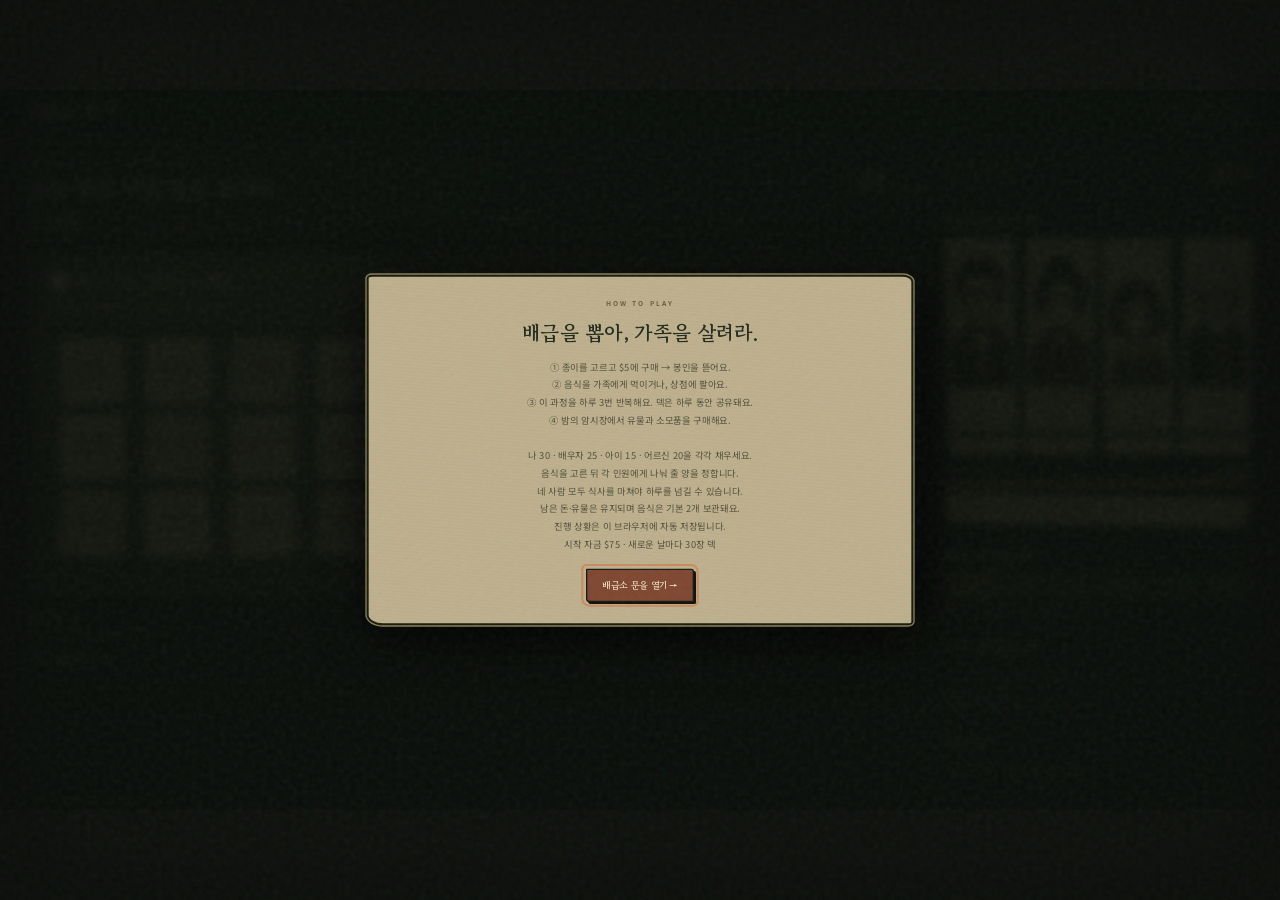
==== commit f8887f53: "update index" ====
--- a/index.html
+++ b/index.html
@@ -5,8 +5,8 @@
 :root{--paper:#f3eedf;--ink:#303a32;--green:#3e5943;--orange:#d67544;--muted:#878879;--line:#dcd8c9}*{box-sizing:border-box}body{margin:0;background:var(--paper);color:var(--ink);font:14px 'Noto Sans KR',sans-serif}button{font:inherit;cursor:pointer;color:inherit}button:disabled{opacity:.4;cursor:not-allowed}button:focus-visible{outline:3px solid var(--orange);outline-offset:4px}h1,h2,h3,p{margin:0}header{height:90px;border-bottom:1px solid var(--line);display:flex;align-items:center;justify-content:space-between;padding:0 5vw;background:#f8f5eb} .brand{font:700 26px 'Gowun Batang',serif}.brand small{display:block;font:9px sans-serif;letter-spacing:4px;margin-top:7px;color:var(--muted)}.tools{display:flex;gap:10px}.iconbtn{border:1px solid var(--line);background:transparent;border-radius:50%;width:38px;height:38px}.layout{max-width:1440px;margin:auto;padding:28px 4vw;display:grid;grid-template-columns:1fr 300px;gap:30px}.eyebrow{font-size:10px;letter-spacing:3px;color:var(--muted);font-weight:700}.heading{display:flex;justify-content:space-between;align-items:end;margin:4px 0 22px}h1{font:700 32px 'Gowun Batang',serif;margin-top:8px}.day{font-size:12px;color:var(--muted)}.day b{font-size:30px;color:var(--ink);margin-right:5px}.steps{display:flex;gap:5px;margin-bottom:22px}.step{flex:1;padding:13px 4px;border-bottom:2px solid var(--line);color:var(--muted);font-size:12px}.step.active{color:var(--green);border-color:var(--green);font-weight:700}.step span{opacity:.5;margin-right:9px}.scene{background:#dfd6bc;border:1px solid #cfc4a8;border-radius:12px;padding:24px;min-height:460px;position:relative;overflow:hidden;background-image:radial-gradient(#b5a88933 .7px,transparent .7px);background-size:5px 5px}.awning{height:25px;position:absolute;left:0;right:0;top:0;background:repeating-linear-gradient(90deg,#596b51 0 44px,#eee7d5 44px 88px);box-shadow:0 4px 0 #0000000b}.scenehead{margin-top:27px;display:flex;justify-content:space-between;align-items:center}.scenehead h2{font:700 27px 'Gowun Batang',serif}.scenehead p{font-size:12px;color:#77715e;margin-top:8px}.stamp{border:1px solid #a59d81;padding:7px 12px;border-radius:30px;font-size:11px}.board{display:grid;grid-template-columns:repeat(10,1fr);gap:12px 9px;margin:27px 0 23px}.ticket{position:relative;border:0;aspect-ratio:.66;background:#f8f0d9;box-shadow:1px 4px 3px #66573935;transition:transform .2s,box-shadow .2s;border-radius:2px;display:flex;flex-direction:column;align-items:center;justify-content:center;padding:0}.ticket:before{content:'';position:absolute;top:8px;width:6px;height:6px;background:#b3a98d;border-radius:50%;box-shadow:inset 0 1px 2px #514935}.ticket .seal{border:1px solid #b26b55;color:#a5604d;padding:7px 4px;font:700 14px 'Gowun Batang',serif;writing-mode:vertical-rl;letter-spacing:3px}.ticket small{font-size:8px;color:#b1a58e;margin-top:6px}.ticket:hover{transform:translateY(-6px) rotate(-2deg)}.ticket.selected{transform:translateY(-7px);box-shadow:0 0 0 2px #b26943,2px 8px 5px #66573940;background:#fff9e9}.ticket.used{background:#c7bea5;box-shadow:none;opacity:.4;pointer-events:none}.ticket.used:after{content:'済';font-size:25px;color:#8c8165}.ticket.used>*{display:none}.hint{text-align:center;color:#7b735e;font-size:11px}.actionbar{display:flex;justify-content:space-between;align-items:center;margin-top:20px;gap:12px}.primary,.secondary{padding:13px 22px;border-radius:5px;border:0;font-weight:600;font-size:13px}.primary{background:var(--green);color:#fff8e6}.secondary{border:1px solid var(--line);background:#faf7ef}.actionbar p{font-size:12px;color:var(--muted);margin-top:5px}.actions{display:flex;gap:8px}.sidebar{padding-top:5px}.wallet{display:flex;justify-content:space-between;border-bottom:1px solid var(--line);padding:18px 0 23px}.wallet strong{font-size:30px}.wallet p{font-size:11px;color:var(--muted);margin-top:8px}.sidecard{padding:24px 0;border-bottom:1px solid var(--line)}.sidehead{display:flex;align-items:center;justify-content:space-between;margin-bottom:18px}.sidehead h3{font-size:14px}.sidehead span{font-size:11px;color:var(--muted)}.family{display:flex;justify-content:space-between;text-align:center;margin:16px 0}.person{font-size:29px;filter:sepia(.3)}.family small{display:block;font-size:10px;color:var(--muted);margin-top:8px}.meter{height:7px;border-radius:8px;background:#dedccc;overflow:hidden}.meter i{display:block;height:100%;background:var(--green);transition:width .6s}.metertext{display:flex;justify-content:space-between;font-size:11px;margin:12px 0}.quote{font:14px/1.8 'Gowun Batang',serif;color:#86816e;background:#eae6d8;border-radius:5px;padding:15px;margin-top:20px}.grades{display:grid;grid-template-columns:repeat(3,1fr);gap:8px}.grade{background:#eae5d7;padding:10px;text-align:center;border-radius:4px;font-size:11px}.grade b{margin-right:7px}.grade.a{background:#e8dcc0;color:#9d7031}.notes{font-size:11px;line-height:1.9;color:var(--muted);margin-top:13px}.inventory{margin-top:26px}.inventory h3{font-size:15px;margin-bottom:14px}.foods{display:grid;grid-template-columns:repeat(3,1fr);gap:10px}.food{display:flex;align-items:center;gap:12px;padding:14px;background:#faf7ef;border:1px solid var(--line);border-radius:7px}.food .emoji{font-size:30px}.food b{font-size:12px}.food p{font-size:10px;margin-top:5px;color:var(--muted)}.food button{margin-left:auto;background:#ece7da;border:0;border-radius:4px;padding:7px;white-space:nowrap;font-size:11px}.empty{padding:22px;border:1px dashed #d3cebd;text-align:center;border-radius:6px;color:var(--muted);font-size:12px;grid-column:1/-1}.log{font-size:11px;color:var(--muted);line-height:2}.log div{border-bottom:1px dashed var(--line);padding:6px 0}footer{max-width:1440px;margin:0 auto;padding:8px 4vw 24px;display:flex;justify-content:space-between;color:#9b998d;font-size:10px;letter-spacing:1px}.overlay{position:fixed;inset:0;background:#222a25d9;backdrop-filter:blur(6px);display:flex;align-items:center;justify-content:center;z-index:10;padding:24px}.overlay[hidden]{display:none}.modal{max-width:550px;width:100%;text-align:center;background:var(--paper);border-radius:12px;padding:38px;position:relative;box-shadow:0 24px 90px #0004}.modal h2{font:700 30px 'Gowun Batang',serif;margin:15px 0}.modal p{color:#777968;font-size:13px;line-height:1.9;white-space:pre-line}.modal .primary{margin-top:24px}.tear-ticket{width:190px;height:270px;margin:24px auto 10px;background:#f7e9c5;position:relative;border:0;box-shadow:5px 10px 0 #dacda8;transition:transform .5s;display:block}.tear-ticket .bigseal{font:700 36px 'Gowun Batang',serif;writing-mode:vertical-rl;margin:auto;color:#ac5c45;border:2px solid #ac5c45;padding:15px 12px;letter-spacing:9px}.tear-ticket .strip{position:absolute;bottom:0;left:0;right:0;border-top:2px dashed #ba9e75;padding:13px;font-size:11px;background:#e9d7ac;transition:transform .5s,opacity .5s}.tear-ticket.torn .strip{transform:translate(80px,60px) rotate(30deg);opacity:0}.tear-ticket.torn{transform:rotate(-5deg) scale(1.05)}.rewardemoji{font-size:85px;margin:18px;animation:pop .6s cubic-bezier(.2,1.6,.4,1)}.rewardrank{font-size:11px;letter-spacing:4px;color:#ac7a32}.spark{position:fixed;pointer-events:none;width:8px;height:12px;top:45%;left:50%;z-index:20;animation:confetti 1.4s forwards}.table-scene{text-align:center;padding-top:45px}.table-scene .table{font-size:75px;margin:35px auto 20px;border-bottom:18px solid #a47f56;width:85%;border-radius:50%;padding-bottom:20px;background:radial-gradient(ellipse at bottom,#c4a276,transparent 65%)}.night{background:#283b38;color:#eee8d2;border-color:#283b38}.night .scenehead p{color:#b5bbaa}.shopgrid{display:grid;grid-template-columns:repeat(2,1fr);gap:12px;margin-top:25px}.offer{text-align:left;background:#ffffff0a;border:1px solid #ffffff22;padding:16px;border-radius:6px;display:flex;gap:12px}.offer .emoji{font-size:30px}.offer b{font-size:13px}.offer p{font-size:11px;line-height:1.7;color:#b5bbaa;margin:5px 0}.offer button{border:1px solid #b8ae83;background:transparent;color:#e0d6ac;padding:5px 12px;border-radius:3px;font-size:11px}.chips{display:flex;gap:6px;flex-wrap:wrap}.chip{font-size:10px;padding:7px;background:#e8e2d1;border:0;border-radius:4px}.toast{position:fixed;bottom:28px;left:50%;transform:translateX(-50%);background:#303c32;color:#fff8e6;padding:13px 24px;border-radius:8px;z-index:30;box-shadow:0 5px 20px #0003;font-size:13px}.toast[hidden]{display:none}@keyframes pop{from{transform:scale(.2) rotate(-20deg);opacity:0}to{transform:scale(1);opacity:1}}@keyframes confetti{to{transform:translate(var(--x),var(--y)) rotate(500deg);opacity:0}}@media(max-width:1100px){.board{gap:9px 6px}.layout{grid-template-columns:1fr 260px;gap:20px}.foods{grid-template-columns:repeat(2,1fr)}.ticket .seal{font-size:11px;padding:5px 2px}.scene{padding:20px}.actions .primary,.actions .secondary{padding:12px}}@media(max-width:780px){header{padding:0 20px;height:76px}.layout{display:flex;flex-direction:column;padding:23px 18px}.sidebar{display:grid;grid-template-columns:1fr 1fr;gap:15px}.wallet{grid-column:1/-1;padding:0 0 15px}.board{grid-template-columns:repeat(6,1fr);gap:12px 9px}.ticket{aspect-ratio:.8}.ticket .seal{font-size:13px}.scenehead h2{font-size:22px}.scenehead{gap:10px}.stamp{padding:6px;white-space:nowrap}.actionbar{align-items:start;flex-direction:column}.actions{width:100%}.actions button{flex:1}.sidecard{padding:12px 0}.scene{min-height:420px}.shopgrid{grid-template-columns:1fr}.foods{grid-template-columns:1fr 1fr}.food{padding:10px;gap:7px}.food .emoji{font-size:24px}.brand{font-size:22px}h1{font-size:28px}.modal{padding:26px}.family{gap:4px}.person{font-size:24px}}@media(prefers-reduced-motion:reduce){*,*:before,*:after{animation:none!important;transition:none!important}}
 h1,h2,h3,p,.day,.grade{word-break:keep-all}.day{flex-shrink:0}.heading{gap:15px}
 @media(max-width:780px){.heading h1{font-size:24px}.scenehead{align-items:flex-start;flex-direction:column;gap:12px}.scenehead h2{font-size:22px}.sidebar{grid-template-columns:1fr}.brand small{font-size:7px;letter-spacing:2px}.tools{gap:6px}.iconbtn{width:34px;height:34px}.grade{white-space:nowrap}.family small{white-space:nowrap}.person{font-size:32px}.foods{grid-template-columns:1fr}.ticket .seal{font-size:12px;letter-spacing:1px;padding:4px 2px}.ticket:before{top:5px;width:4px;height:4px}}
-.member-card.lost{filter:grayscale(1);opacity:.58}.member-card.lost .portrait{filter:grayscale(1) contrast(.82)}.member-card.lost small{color:#9e5546}.member-card.lost .meter{opacity:.25}.food-art{width:54px;height:54px;flex:0 0 54px;display:block;background-image:var(--food-sheet);background-size:200% 300%;background-position:calc(var(--food-x)*100%) calc(var(--food-y)*50%);border-radius:8px;filter:drop-shadow(1px 3px 2px #32231655)}.food-art.reward-art{width:170px;height:170px;margin:14px auto 4px;border-radius:18px}.food-art.rank-a{filter:drop-shadow(0 0 14px #f2c55d) drop-shadow(1px 4px 3px #32231688)}.food-art.rank-b{filter:drop-shadow(0 0 8px #d98b53) drop-shadow(1px 4px 3px #32231677)}
-</style><link rel="stylesheet" href="assets/dystopia.css"><link rel="stylesheet" href="assets/fullhd.css"></head><body><div id="game">
+.member-card.lost{filter:grayscale(1);opacity:.58}.member-card.lost .portrait{filter:grayscale(1) contrast(.82)}.member-card.lost small{color:#9e5546}.member-card.lost .meter{opacity:.25}.food-art{width:54px;height:54px;flex:0 0 54px;display:block;background-image:var(--food-sheet);background-size:200% 300%;background-position:calc(var(--food-x)*100%) calc(var(--food-y)*50%);border-radius:8px;filter:drop-shadow(1px 3px 2px #32231655)}.food-art.reward-art{width:170px;height:170px;margin:14px auto 4px;border-radius:18px}.food-art.rank-a{filter:drop-shadow(0 0 14px #f2c55d) drop-shadow(1px 4px 3px #32231688)}.food-art.rank-b{filter:drop-shadow(0 0 8px #d98b53) drop-shadow(1px 4px 3px #32231677)}.event-cards{display:grid;grid-template-columns:repeat(3,1fr);gap:11px;margin:24px 0 8px}.event-card{min-height:196px;padding:17px 11px;border:1px solid #a99b7c;border-radius:6px;background:#f8f0da;color:var(--ink);text-align:left;box-shadow:2px 4px 0 #675b4133;transition:transform .18s,box-shadow .18s}.event-card:hover{transform:translateY(-5px) rotate(-1deg);box-shadow:4px 9px 0 #675b4155}.event-card:nth-child(2){background:#eee6d0;transform:rotate(1deg)}.event-card:nth-child(3){background:#f3e4c5;transform:rotate(-1deg)}.event-card b{display:block;font:700 17px 'Gowun Batang',serif;margin:16px 0 9px}.event-card p{font-size:11px!important;line-height:1.75!important;color:#6e695a!important}.event-card small{font-size:10px;letter-spacing:1px;color:#a16045;font-weight:700}.ticket.used:after{content:'VOID';font:700 13px/1 'Noto Sans KR',sans-serif;letter-spacing:1px}.ticket.double-chance{outline:3px solid #d88c36;outline-offset:2px;filter:drop-shadow(0 0 8px #e8bd5d)}.ticket.double-chance .seal{color:#8d3e28;border-color:#b96939;font-weight:900}.ticket.revealed{background:#fff3c9!important;outline:3px solid #e4b953;outline-offset:2px;filter:drop-shadow(0 0 10px #f3cf71)}.ticket.revealed .seal{color:#8a4b23;border-color:#c87936;font-size:11px!important}.ticket.revealed:before{background:#e4b953;box-shadow:0 0 8px #f8dc88}@media(max-width:780px){.event-cards{grid-template-columns:1fr}.event-card{min-height:120px}}
+</style><style>.ticket .seal{writing-mode:horizontal-tb;letter-spacing:.5px;font:700 9px/1.1 'Noto Sans KR',sans-serif;padding:5px 2px;min-width:42px;text-align:center}.tear-ticket .bigseal{writing-mode:horizontal-tb;letter-spacing:2px;font:700 25px/1 'Noto Sans KR',sans-serif;padding:12px 8px}</style><link rel="stylesheet" href="assets/dystopia.css"><link rel="stylesheet" href="assets/fullhd.css"></head><body><div id="game">
 <header><div class="brand">오늘도, 한 끼<small>SECTOR 07 · ONE MORE NIGHT</small></div><div class="tools"><button class="iconbtn" id="sound" title="소리 켜기" aria-label="소리 켜기">♪</button><button class="iconbtn" id="help" title="게임 방법" aria-label="게임 방법">?</button><button class="iconbtn" id="reset" title="새 게임" aria-label="새 게임">↻</button></div></header>
 <div class="layout"><main><div class="heading"><div><div class="eyebrow">RATION LOTTERY / 배급 통제 구역</div><h1 id="title">오늘 밤을 버틸 몫을 골라라.</h1></div><div class="day"><b id="day">01</b>/ 07 DAYS</div></div><nav class="steps" aria-label="하루 진행"><div class="step" data-phase="draw"><span>01</span>쿠지 뽑기</div><div class="step" data-phase="meal"><span>02</span>가족 식사</div><div class="step" data-phase="sell"><span>03</span>음식 판매</div><div class="step" data-phase="market"><span>04</span>암시장</div></nav><section class="scene" id="scene"></section><div class="actionbar" id="actionbar"></div><section class="inventory"><h3>나의 식량 가방 <span id="bagcount" style="color:var(--muted);font-size:12px"></span></h3><div class="foods" id="foods"></div></section></main>
 <aside class="sidebar"><div class="wallet"><div><div class="eyebrow">REMAINING FUNDS</div><p>내일도 살아남기 위한 돈</p></div><strong id="money">$75</strong></div><section class="sidecard"><div class="sidehead"><h3>피난처에 남은 가족</h3><span>4인 가구</span></div><div class="family-cards" id="family-cards"></div><div class="metertext"><span>오늘 식사를 마친 가족</span><b id="satiety"></b></div><div class="meter"><i id="meter"></i></div><div class="quote" id="quote"></div></section><section class="sidecard"><div class="sidehead"><h3>배급소의 남은 물자</h3><span id="remaining"></span></div><div class="grades" id="grades"></div><p class="notes" id="odds"></p></section><section class="sidecard"><div class="sidehead"><h3>주워 모은 생존 도구</h3></div><div class="chips" id="items"></div><p class="notes">유물은 계속 유지됩니다.<br>소모품은 쿠지 뽑기 단계에서 사용하세요.</p></section><section class="sidecard"><div class="sidehead"><h3>생존 일지</h3><span>DIARY</span></div><div class="log" id="log"></div></section></aside></div><footer><span>배급은 공평하지 않다. 굶주림만이 공평하다.</span><span>SECTOR 07 · SURVIVAL JOURNAL</span></footer>
@@ -17,6 +17,7 @@
 const members=[{name:'나',need:30,earn:3},{name:'어머니',need:25,earn:3},{name:'아이',need:15,earn:1},{name:'어르신',need:20,earn:2}];
 const alive=i=>s.alive?.[i]!==false, survivors=()=>members.filter((_,i)=>alive(i));
 const allFed=()=>members.every((m,i)=>!alive(i)||s.members[i]>=m.need);
+function collectRoundWages(){if(!s.drawnRounds?.[s.round]||s.wagePaidRounds?.[s.round])return;s.wagePaidRounds??=[];let wages=members.reduce((sum,m,i)=>sum+(alive(i)?m.earn:0),0)+(s.relics.includes('watch')?survivors().length:0);s.money+=wages;s.wagePaidRounds[s.round]=true;log(`${s.round}번째 추첨 구간 종료 · 가족 일당 +$${wages}`);toast(`가족이 일당 +$${wages}을 벌어왔어요.`)}
 function portrait(i){return `<div class="portrait portrait-${i}" role="img" aria-label="${members[i].name} 증명사진"></div>`}
 function renderFamily(){$('#family-cards').innerHTML=members.map((m,i)=>`<div class="member-card ${!alive(i)?'lost':s.members[i]>=m.need?'satisfied':''}"><div class="id-caption">SECTOR 07 / 00${i+1}</div>${portrait(i)}<b>${m.name}</b><div class="member-value">${alive(i)?`${s.members[i]} <span>/ ${m.need}</span>`:'—'}</div><div class="meter"><i style="width:${alive(i)?s.members[i]/m.need*100:0}%"></i></div><small>${!alive(i)?'생존 실패 · 남은 가족의 불안 증가':s.members[i]>=m.need?'식사 완료':`부족 ${m.need-s.members[i]}`}</small></div>`).join('');setTimeout(()=>{$('#satiety').textContent=`${survivors().length} / 4명 생존${s.trauma?` · 불안 ${s.trauma}`:''}`;$('#meter').style.width=survivors().length/4*100+'%'})}
 function allocate(f){let total=f?fill(f):25,plan=[0,0,0,0],deficits=members.map((m,i)=>alive(i)?m.need-s.members[i]:0),required=Math.min(total,deficits.reduce((a,b)=>a+b,0));if(!required)return;
@@ -26,10 +27,11 @@
 function fitGame(){let scale=Math.min(window.innerWidth/1920,window.innerHeight/1080);document.documentElement.style.setProperty('--game-scale',scale);document.documentElement.style.setProperty('--game-left',(window.innerWidth-1920*scale)/2+'px');document.documentElement.style.setProperty('--game-top',(window.innerHeight-1080*scale)/2+'px')}
 window.addEventListener('resize',fitGame);fitGame();
 const themes=[{name:'제7구역 · 제분소 배급',sub:'배급창은 세 번 열린다. 빈손으로 돌아갈 순 없다.',icon:'🍞',foods:[['브런치 바구니','🧺',65,35],['팬케이크 타워','🥞',35,19],['베이컨 플레이트','🥓',25,13],['달걀 토스트','🍞',18,9],['삶은 달걀','🥚',12,5],['작은 모닝빵','🥐',10,4]]},{name:'도축장 · 회수 식량',sub:'오늘은 고기가 들어왔다. 출처를 묻는 사람은 없다.',icon:'🍖',foods:[['BBQ 파티 세트','🍖',90,40],['두툼한 스테이크','🥩',45,22],['고기 모둠','🍗',32,15],['수제 햄버거','🍔',23,10],['구운 소시지','🌭',17,6],['버터 옥수수','🌽',13,4]]},{name:'폐쇄 상가 · 비축품',sub:'설탕은 사치가 되었다. 누군가는 비싼 값을 치른다.',icon:'🍰',foods:[['초대형 케이크','🎂',55,55],['딸기 케이크','🍰',28,28],['아이스크림 세트','🍨',20,18],['컵케이크','🧁',13,11],['쿠키 묶음','🍪',10,7],['작은 사탕 봉지','🍬',6,5]]}];
-const offers=[{id:'ladle',icon:'🥄',name:'낡은 국자',price:18,desc:'모든 음식의 포만도 +25%',relic:true},{id:'ledger',icon:'📒',name:'밀수꾼의 장부',price:22,desc:'모든 음식 판매가 +25%',relic:true},{id:'basket',icon:'🧺',name:'오래된 장바구니',price:16,desc:'매일 첫 추첨에 F상 음식 1개 추가',relic:true},{id:'dice',icon:'🎲',name:'조작된 주사위',price:20,desc:'매일 새 덱의 쿠지 2장 등급 공개',relic:true},{id:'box',icon:'📦',name:'보관 상자',price:12,desc:'밤에 남은 음식 모두 보관 (기본 2개)',relic:true},{id:'ticket',icon:'🎟️',name:'추가 추첨권',price:4,desc:'다음 쿠지 구매 시 1장 무료'},{id:'glass',icon:'🔎',name:'돋보기',price:3,desc:'사용 시 남은 쿠지 3장 등급 공개'},{id:'ration',icon:'🥫',name:'비상식량',price:7,desc:'포만도 25를 가족별로 나눠 배분'}];
+const offers=[{id:'ladle',icon:'🥄',name:'낡은 국자',price:18,desc:'모든 음식의 포만도 +25%',relic:true},{id:'ledger',icon:'📒',name:'밀수꾼의 장부',price:22,desc:'모든 음식 판매가 +25%',relic:true},{id:'basket',icon:'🧺',name:'오래된 장바구니',price:16,desc:'매일 첫 추첨에 F상 음식 1개 추가',relic:true},{id:'dice',icon:'🎲',name:'조작된 주사위',price:20,desc:'매일 새 덱의 쿠지 2장 등급 공개',relic:true},{id:'box',icon:'📦',name:'보관 상자',price:12,desc:'밤에 남은 음식 모두 보관 (기본 2개)',relic:true},{id:'radio',icon:'📻',name:'금 간 단파 라디오',price:15,desc:'매일 쿠지 1장의 등급을 추가로 공개',relic:true},{id:'thermos',icon:'🫖',name:'온기 보온병',price:19,desc:'불안으로 인한 포만도 감소를 절반으로 완화',relic:true},{id:'watch',icon:'⌚',name:'멈춘 회중시계',price:17,desc:'추첨 구간 종료마다 생존자 1명당 일당 +$1',relic:true},{id:'stamp',icon:'✉️',name:'배급 도장',price:14,desc:'매일 첫 유료 쿠지 구매 비용 -$2',relic:true},{id:'ticket',icon:'🎟️',name:'추가 추첨권',price:4,desc:'다음 쿠지 구매 시 1장 무료'},{id:'glass',icon:'🔎',name:'돋보기',price:3,desc:'사용 시 남은 쿠지 3장 등급 공개'},{id:'scanner',icon:'📡',name:'탐지기 배터리',price:7,desc:'사용 시 남은 쿠지 6장 등급 공개'},{id:'ration',icon:'🥫',name:'비상식량',price:7,desc:'포만도 25를 가족별로 나눠 배분'},{id:'tonic',icon:'🧪',name:'쓴 진정제',price:9,desc:'사용 시 불안 -10'}];
 let s,selected=new Set(),queue=[],current=null,opening=false,audio=null,sound=false,toastTimer,lastFocus;
-const theme=()=>themes[(s.day-1)%3], food=(rank)=>{let f=theme().foods[ranks.indexOf(rank)];return {id:crypto.randomUUID(),name:f[0],fill:f[2],value:f[3],rank,theme:(s.day-1)%3}}, fill=f=>Math.ceil(f.fill*(s.relics.includes('ladle')?1.25:1)*(1-Math.min(.3,(s.trauma||0)/100))),value=f=>Math.ceil(f.value*(s.relics.includes('ledger')?1.25:1)),foodArt=(f,extra='')=>`<span class="food-art ${extra}" style="--food-sheet:url('assets/${['foods-mill.png','foods-butcher.png','foods-mall.png'][f.theme??((s.day-1)%3)]}');--food-x:${ranks.indexOf(f.rank)%2};--food-y:${Math.floor(ranks.indexOf(f.rank)/2)}" role="img" aria-label="${f.name}"></span>`;
-function newDay(){s.deck=counts.flatMap((n,i)=>Array.from({length:n},()=>({rank:ranks[i],used:false,shown:false})));for(let i=29;i>0;i--){let j=Math.floor(Math.random()*(i+1));[s.deck[i],s.deck[j]]=[s.deck[j],s.deck[i]]}s.members=members.map((m,i)=>alive(i)?0:m.need);s.fed=0;s.round=1;s.phase='draw';s.basketUsed=false;s.log=[];if(s.relics.includes('dice'))reveal(2);log(`${s.day}일째, ${theme().name}에 도착했다.`)}
+const theme=()=>themes[(s.day-1)%3], food=(rank)=>{let f=theme().foods[ranks.indexOf(rank)];return {id:crypto.randomUUID(),name:f[0],fill:f[2],value:f[3],rank,theme:(s.day-1)%3}}, fill=f=>Math.ceil(f.fill*(s.relics.includes('ladle')?1.25:1)*(1-Math.min(.3,(s.trauma||0)*(s.relics.includes('thermos')?0.5:1)/100))),value=f=>Math.ceil(f.value*(s.relics.includes('ledger')?1.25:1)),foodArt=(f,extra='')=>`<span class="food-art ${extra}" style="--food-sheet:url('assets/${['foods-mill.png','foods-butcher.png','foods-mall.png'][f.theme??((s.day-1)%3)]}');--food-x:${ranks.indexOf(f.rank)%2};--food-y:${Math.floor(ranks.indexOf(f.rank)/2)}" role="img" aria-label="${f.name}"></span>`;
+function ensureDoubleChance(){if(s.deck?.filter(c=>c.double).length===5)return;s.deck.forEach(c=>c.double=false);let cards=[...s.deck];for(let i=cards.length-1;i>0;i--){let j=Math.floor(Math.random()*(i+1));[cards[i],cards[j]]=[cards[j],cards[i]]}cards.slice(0,5).forEach(c=>c.double=true)}
+function newDay(){s.deck=counts.flatMap((n,i)=>Array.from({length:n},()=>({rank:ranks[i],used:false,shown:false})));for(let i=29;i>0;i--){let j=Math.floor(Math.random()*(i+1));[s.deck[i],s.deck[j]]=[s.deck[j],s.deck[i]]}ensureDoubleChance();s.members=members.map((m,i)=>alive(i)?0:m.need);s.fed=0;s.round=1;s.phase='draw';s.drawnRounds=[];s.wagePaidRounds=[];s.basketUsed=false;s.stampUsed=false;s.log=[];let reveals=(s.relics.includes('dice')?2:0)+(s.relics.includes('radio')?1:0);if(reveals)reveal(reveals);log(`${s.day}일째, ${theme().name}에 도착했다.`)}
 function start(){s={version:2,day:1,money:75,bag:[],relics:[],items:{ticket:0,glass:0,ration:0},alive:[true,true,true,true],trauma:0,ended:false};selected.clear();queue=[];newDay();close();render()}
 function save(){try{localStorage.setItem('kuji-survival-v1',JSON.stringify(s))}catch{}}
 function log(t){s.log.unshift(t);s.log=s.log.slice(0,5)}
@@ -43,11 +45,11 @@
 else if(s.phase==='meal'||s.phase==='sell'){let meal=s.phase==='meal';sc.innerHTML=`<div class="awning" style="${meal?'background:repeating-linear-gradient(90deg,#b47b54 0 44px,#eee7d5 44px 88px)':''}"></div><div class="scenehead"><div><h2>${meal?'피난처의 빈 식탁':'철조망 너머의 교환소'}</h2><p>${meal?'아래 식량 가방에서 음식을 골라 가족에게 나눠주세요.':'남겨둘 음식은 신중하게, 판매 가격은 항상 같아요.'}</p></div><span class="stamp">${s.round} / 3번째 ${meal?'식사':'판매'}</span></div><div class="table-scene"><div class="table">${meal?'🍽️ 🕯️ 🍽️':'⚖️ 🧺 🪙'}</div><h2 style="font-family:serif">${meal?(allFed()?'오늘 밤, 굶는 사람은 없다.':`아직 ${members.filter((m,i)=>s.members[i]<m.need).length}명의 식사가 부족하다.`):'이것을 팔면, 내일은 살 수 있을까.'}</h2><p class="notes">${meal?'나 30 · 배우자 25 · 아이 15 · 어르신 20. 각자의 몫을 채워야 합니다.':'먹이는 것과 파는 것 사이, 선택은 당신의 몫입니다.'}</p></div>`;$('#actionbar').innerHTML=`<div><b>${meal?'음식 선택 → 구성원별 배분':'판매할 음식을 선택하세요'}</b><p>${meal?'음식 하나를 여러 사람에게 나눌 수 있습니다. 초과분은 이월되지 않습니다.':'밤에는 기본 2개만 보관돼요. 포만도가 높은 순서로 보관합니다.'}</p></div><div class="actions"><button class="primary" id="next">${meal?'식사 마치고 상점으로 →':s.round<3?'다음 쿠지 뽑으러 →':'밤의 암시장으로 →'}</button></div>`;$('#next').onclick=()=>{if(meal)s.phase='sell';else if(s.round<3){s.round++;s.phase='draw'}else s.phase='market';render()}}
 else{sc.innerHTML=`<div class="scenehead"><div><div class="eyebrow" style="color:#b9ae86">CURFEW IN EFFECT · KEEP YOUR VOICE DOWN</div><h2 style="margin-top:10px">☾ 검문소 뒤, 암시장</h2><p>주인 없는 물건들. 생존에는 쓸모가 있다.</p></div></div><div class="shopgrid">${offers.map(o=>`<div class="offer"><span class="emoji">${o.icon}</span><div><b>${o.name}</b><p>${o.desc}</p><button data-offer="${o.id}" ${s.money<o.price||(o.relic&&s.relics.includes(o.id))?'disabled':''}>${o.relic&&s.relics.includes(o.id)?'보유 중':'$'+o.price+' · 구매'}</button></div></div>`).join('')}</div>`;sc.querySelectorAll('[data-offer]').forEach(b=>b.onclick=()=>purchase(b.dataset.offer));$('#actionbar').innerHTML=`<div><b>${allFed()?'네 사람 모두, 오늘 밤은 버틴다.':`${members.filter((m,i)=>s.members[i]<m.need).map((m)=>m.name).join(' · ')}의 식사가 부족해요.`}</b><p>${allFed()?'내일의 테마: '+themes[s.day%3].name:'남은 음식을 먹이거나 비상식량을 구매해 사용하세요.'}</p></div><div class="actions">${s.items.ration?'<button class="secondary" id="ration">🥫 비상식량 사용</button>':''}<button class="primary" id="next">하루 마무리 ☾</button></div>`;$('#next').onclick=endDay;if($('#ration'))$('#ration').onclick=()=>use('ration')}}
 function renderBag(){$('#bagcount').textContent=`· ${s.bag.length}개`;$('#foods').innerHTML=s.bag.length?s.bag.map(f=>`<div class="food">${foodArt(f)}<div><b>${f.name}</b><p>포만도 ${fill(f)} · 판매 $${value(f)}</p></div>${s.phase==='meal'||s.phase==='market'?`<button data-food="${f.id}" ${allFed()?'disabled':''}>나눠주기</button>`:s.phase==='sell'?`<button data-food="${f.id}">판매</button>`:''}</div>`).join(''):'<div class="empty">남은 식량이 없다. 배급소에서 무언가 가져와야 한다.</div>';$('#foods').querySelectorAll('[data-food]').forEach(b=>b.onclick=()=>{let i=s.bag.findIndex(f=>f.id===b.dataset.food);if(i<0)return;let f=s.bag[i];if(s.phase==='sell'){s.bag.splice(i,1);s.money+=value(f);log(`${f.name} 판매 · +$${value(f)}`);toast(`판매 +$${value(f)}`);beep(750);render()}else allocate(f)})}
-function buy(){if(!selected.size||queue.length)return;let ids=[...selected],free=Math.min(s.items.ticket,ids.length),cost=(ids.length-free)*5;if(cost>s.money)return;s.money-=cost;s.items.ticket-=free;let wages=members.reduce((sum,m,i)=>sum+(alive(i)?m.earn:0),0)*ids.length;s.money+=wages;queue=ids.map(i=>{s.deck[i].used=true;let f=food(s.deck[i].rank);s.bag.push(f);return f});if(s.relics.includes('basket')&&!s.basketUsed){s.bag.push(food('F'));s.basketUsed=true;log('장바구니에서 음식 1개를 더 얻었다.')}log(`${ids.length}장 추첨 · $${cost} · 가족 일당 +$${wages}`);selected.clear();render();toast(`가족이 일당 +$${wages}을 벌어왔어요.`);nextReward()}
+function buy(){if(!selected.size||queue.length)return;let ids=[...selected],free=Math.min(s.items.ticket,ids.length),baseCost=(ids.length-free)*5,discount=s.relics.includes('stamp')&&!s.stampUsed&&baseCost?2:0,cost=Math.max(0,baseCost-discount);if(cost>s.money)return;s.money-=cost;s.items.ticket-=free;if(discount)s.stampUsed=true;s.drawnRounds??=[];s.drawnRounds[s.round]=true;let doubles=ids.filter(i=>s.deck[i].double).length;if(doubles)s.items.ticket=(s.items.ticket||0)+doubles;queue=ids.map(i=>{s.deck[i].used=true;let f=food(s.deck[i].rank);f.double=s.deck[i].double;s.bag.push(f);return f});if(s.relics.includes('basket')&&!s.basketUsed){s.bag.push(food('F'));s.basketUsed=true;log('장바구니에서 음식 1개를 더 얻었다.')}log(`${ids.length}장 추첨 · $${cost}${discount?' (도장 할인 -$2)':''}${doubles?` · 더블찬스 추첨권 +${doubles}`:''}`);selected.clear();render();if(doubles)toast(`더블찬스! 무료 추첨권 +${doubles}`);nextReward()}
 function nextReward(){opening=false;if(!queue.length){current=null;close();return}current=queue.shift();modal(`<div class="eyebrow">RATION AUTHORITY · SEAL INTACT</div><h2>이 종이에 네 사람의 밤이 걸려 있다.</h2><p>봉인 아래쪽을 눌러 종이를 뜯어보세요.</p><button class="tear-ticket" id="tear" aria-label="쿠지 봉인 뜯기"><span class="bigseal">配 給</span><span class="strip">✂ 이곳을 눌러 개봉하기 →</span></button><p style="margin-top:20px">${queue.length+1}장 남음 · 결과는 가방에 자동 보관됩니다.</p>`);$('#tear').onclick=()=>{if(opening)return;opening=true;$('#tear').classList.add('torn');beep(180,.25);setTimeout(()=>{let f=current;modal(`<div class="rewardrank">${f.rank} PRIZE · ${'AB'.includes(f.rank)?'희귀 배급품':'오늘의 배급'}</div>${foodArt(f,`reward-art rank-${f.rank.toLowerCase()}`)}<h2>${f.name}</h2><p>포만도 <b>+${fill(f)}</b> &nbsp; / &nbsp; 판매가 <b>$${value(f)}</b></p><p style="margin-top:14px">${'AB'.includes(f.rank)?'아직 운이 다한 건 아니다. 서둘러 숨기자.':'충분하지 않다. 그래도 빈손보다는 낫다.'}</p><button class="primary" id="rewardnext">${queue.length?'다음 쿠지 개봉하기 →':'가방에 담고 돌아가기 →'}</button>`);beep('AB'.includes(f.rank)?880:650,.3);if('AB'.includes(f.rank))confetti();$('#rewardnext').onclick=nextReward},550)}}
 function confetti(){for(let i=0;i<30;i++){let e=document.createElement('i');e.className='spark';e.style.background=['#b7a177','#775b41','#d0c19a','#4a503a'][i%4];e.style.setProperty('--x',(Math.random()-.5)*700+'px');e.style.setProperty('--y',(Math.random()-.3)*650+'px');document.body.append(e);setTimeout(()=>e.remove(),1500)}}
-function purchase(id){let o=offers.find(o=>o.id===id);if(s.money<o.price||(o.relic&&s.relics.includes(id)))return;s.money-=o.price;if(o.relic)s.relics.push(id);else s.items[id]++;log(`${o.name} 구매 · $${o.price}`);beep(370);render();toast(o.name+'을 주머니에 넣었어요.')}
-function use(id){if(!s.items[id])return;if(id==='ticket'){toast('쿠지를 선택하면 자동으로 먼저 사용됩니다.');return}if(id==='glass'){if(!s.deck.some(c=>!c.used&&!c.shown)){toast('확인할 쿠지가 없어요.');return}reveal(3)}if(id==='ration'){if(allFed()){toast('오늘은 이미 모두 배불러요.');return}allocate(null);return}s.items[id]--;log(offers.find(o=>o.id===id).name+' 사용');render();beep(650);toast(id==='glass'?'쿠지 3장의 봉인이 살짝 들렸어요.':'비상식량으로 포만도 +25')}
+function purchase(id){let o=offers.find(o=>o.id===id);if(s.money<o.price||(o.relic&&s.relics.includes(id)))return;s.money-=o.price;if(o.relic)s.relics.push(id);else s.items[id]=(s.items[id]||0)+1;log(`${o.name} 구매 · $${o.price}`);beep(370);render();toast(o.name+'을 주머니에 넣었어요.')}
+function use(id){if(!s.items[id])return;if(id==='ticket'){toast('쿠지를 선택하면 자동으로 먼저 사용됩니다.');return}if(id==='glass'||id==='scanner'){if(!s.deck.some(c=>!c.used&&!c.shown)){toast('확인할 쿠지가 없어요.');return}reveal(id==='scanner'?6:3)}if(id==='tonic'){if(!(s.trauma||0)){toast('지금은 불안을 낮출 필요가 없어요.');return}s.trauma=Math.max(0,s.trauma-10)}if(id==='ration'){if(allFed()){toast('오늘은 이미 모두 배불러요.');return}allocate(null);return}s.items[id]--;log(offers.find(o=>o.id===id).name+' 사용');render();beep(650);toast(id==='glass'?'쿠지 3장의 봉인이 살짝 들렸어요.':id==='scanner'?'쿠지 6장의 등급을 확인했어요.':id==='tonic'?'불안이 10 낮아졌어요.':'비상식량으로 포만도 +25')}
 function endDay(){if(!allFed()){modal(`<div class="eyebrow">아직 하루가 끝나지 않았어요</div><h2>아직 식사를 마치지 못한 가족이 있어요.</h2><p>${members.map((m,i)=>`${m.name} ${s.members[i]}/${m.need}`).join(' · ')}\n가방의 음식이나 비상식량으로 보충할 수 있어요.\n이대로 하루를 마치면 생존에 실패합니다.</p><button class="primary" id="back">다시 살펴보기</button> <button class="secondary" id="giveup">이대로 마무리</button>`);$('#back').onclick=close;$('#giveup').onclick=()=>finish(false);return}if(s.day===7){finish(true);return}let lost=s.relics.includes('box')?0:Math.max(0,s.bag.length-2);if(lost){s.bag.sort((a,b)=>fill(b)-fill(a));s.bag=s.bag.slice(0,2)}modal(`<div class="eyebrow">DAY ${String(s.day).padStart(2,'0')} COMPLETE</div><div class="rewardemoji">🌙</div><h2>오늘도, 네 사람의 숨소리.</h2><p>가족 4명 모두 식사 완료 · 남은 돈 $${s.money}\n${lost?`보관 공간이 부족해 음식 ${lost}개를 정리했습니다.`:`음식 ${s.bag.length}개를 내일로 가져갑니다.`}\n내일은 「${themes[s.day%3].name}」이 열립니다.</p><button class="primary" id="tomorrow">불을 끄고 통금 넘기기 →</button>`);s.day++;newDay();save();$('#tomorrow').onclick=()=>{close();render()}}
 function finish(win){s.ended=true;s.won=win;save();modal(`<div class="eyebrow">${win?'SEVEN DAYS, TOGETHER':'THE END OF THIS LITTLE JOURNEY'}</div><div class="rewardemoji">${win?'🏡':'🕯️'}</div><h2>${win?'일곱 번째 밤. 아직 함께다.':'끝내, 돌아올 식량은 없었다.'}</h2><p>${win?'도시는 무너졌지만, 식탁에는 아직 네 자리가 남아 있다.':`${s.day}일째. ${members.map((m,i)=>`${m.name} ${s.members[i]}/${m.need}`).join(' · ')}. 다음에는 식량과 자금의 균형을 바꿔보세요.`}\n남은 돈 $${s.money} · 모은 유물 ${s.relics.length}개</p><button class="primary" id="restart">새로운 7일 시작하기</button>`);$('#restart').onclick=start;if(win)confetti()}
 function help(){modal('<div class="eyebrow">HOW TO PLAY</div><h2>배급을 뽑아, 가족을 살려라.</h2><p>① 종이를 고르고 $5에 구매 → 봉인을 뜯어요.\n② 음식을 가족에게 먹이거나, 상점에 팔아요.\n③ 이 과정을 하루 3번 반복해요. 덱은 하루 동안 공유돼요.\n④ 밤의 암시장에서 유물과 소모품을 구매해요.\n\n나 30 · 배우자 25 · 아이 15 · 어르신 20을 각각 채우세요.\n음식을 고른 뒤 각 인원에게 나눠 줄 양을 정합니다.\n네 사람 모두 식사를 마쳐야 하루를 넘길 수 있습니다.\n남은 돈·유물은 유지되며 음식은 기본 2개 보관돼요.\n진행 상황은 이 브라우저에 자동 저장됩니다.\n시작 자금 $75 · 새로운 날마다 30장 덱</p><button class="primary" id="understood">배급소 문을 열기 →</button>');$('#understood').onclick=close}
@@ -56,4 +58,19 @@
 function continueAfterLoss(){let fallen=members.map((m,i)=>alive(i)&&s.members[i]<m.need?m.name:null).filter(Boolean);if(!fallen.length){close();return}s.alive=members.map((_,i)=>alive(i)&&s.members[i]>=members[i].need);s.members=members.map((m,i)=>alive(i)?s.members[i]:m.need);s.trauma=Math.min(30,(s.trauma||0)+fallen.length*15);log(`${fallen.join('·')} 생존 실패 · 남은 가족 불안 +${fallen.length*15}`);if(!survivors().length){finish(false);return}if(s.day===7){finish(true);return}let stored=s.relics.includes('box')?0:Math.max(0,s.bag.length-2);if(stored){s.bag.sort((a,b)=>fill(b)-fill(a));s.bag=s.bag.slice(0,2)}modal(`<div class="eyebrow">A QUIET HOUSE</div><div class="rewardemoji">🕯️</div><h2>${fallen.join('·')}을 잃었다.</h2><p>그래도 남은 가족은 앞으로 가야 합니다. 불안 ${s.trauma}이 쌓여 다음 날부터 음식 포만도가 ${s.trauma}% 줄어듭니다.\n생존자 ${survivors().map(m=>m.name).join(' · ')} · 남은 돈 $${s.money}\n${stored?`보관 공간이 부족해 음식 ${stored}개를 정리했습니다.`:`음식 ${s.bag.length}개를 내일로 가져갑니다.`}</p><button class="primary" id="tomorrow">남은 사람들과 통금 넘기기 →</button>`);s.day++;newDay();save();$('#tomorrow').onclick=()=>{close();render()}}
 document.addEventListener('click',e=>{if(e.target.id==='giveup'){e.preventDefault();e.stopImmediatePropagation();continueAfterLoss()}},true)
 function finish(win){s.ended=true;s.won=win;save();let names=survivors().map(m=>m.name),together=names.length===4;modal(`<div class="eyebrow">${win?'SEVEN DAYS, STILL BREATHING':'THE END OF THIS LITTLE JOURNEY'}</div><div class="rewardemoji">${win?'🏡':'🕯️'}</div><h2>${win?(together?'일곱 번째 밤. 아직 함께다.':`일곱 번째 밤. ${names.join('·')}은 아직 살아 있다.`):'끝내, 아무도 남지 않았다.'}</h2><p>${win?(together?'도시는 무너졌지만, 식탁에는 아직 네 자리가 남아 있다.':`잃은 사람들의 빈자리는 남아 있지만, ${names.join('·')}은 살아남았다. 불안 ${s.trauma||0}을 안고 다음 주를 시작할 수 있다.`):`${s.day}일째. 모든 가족의 숨소리가 멎었다. 다음에는 식량과 자금의 균형을 바꿔보세요.`}\n남은 돈 $${s.money} · 모은 유물 ${s.relics.length}개</p><button class="primary" id="restart">새로운 7일 시작하기</button>`);$('#restart').onclick=start;if(win)confetti()}
+const eventPool=[
+{tag:'FOUND',name:'벽 틈의 동전',desc:'무너진 벽 틈에서 감춰진 돈을 발견했다. 돈 +$12',apply(){s.money+=12;return '숨겨진 돈 $12를 얻었다.'}},
+{tag:'RATIONS',name:'잊힌 배급 상자',desc:'누군가 남긴 작은 배급 상자가 있다. E등급 음식 1개 획득',apply(){let f=food('E');s.bag.push(f);return `${f.name}을 가방에 넣었다.`}},
+{tag:'WORK',name:'야간 부업',desc:'잠들지 못한 가족들이 밤일을 했다. 생존자마다 +$2',apply(){let gain=survivors().length*2;s.money+=gain;return `야간 일당 $${gain}를 벌었다.`}},
+{tag:'SILENCE',name:'불 꺼진 방',desc:'아무 말 없이 함께 앉아 있었다. 불안 -5',apply(){s.trauma=Math.max(0,(s.trauma||0)-5);return '조금은 마음을 추슬렀다. 불안 -5.'}},
+{tag:'TAX',name:'검문소의 손',desc:'검문소가 통행세를 요구한다. 돈 -$8',apply(){let loss=Math.min(8,s.money);s.money-=loss;return `검문소에 $${loss}를 빼앗겼다.`}},
+{tag:'FEVER',name:'차가운 열',desc:'밤공기에 몸이 식었다. 불안 +5',apply(){s.trauma=Math.min(30,(s.trauma||0)+5);return '잠들지 못한 밤. 불안 +5.'}},
+{tag:'TRADE',name:'낯선 장사꾼',desc:'작은 돈과 맞바꾼 비상식량. 돈 -$6 · 비상식량 +1',apply(){let paid=Math.min(6,s.money);s.money-=paid;s.items.ration++;return `돈 $${paid}로 비상식량을 구했다.`}}
+];
+function eventChoices(){let pool=[...eventPool];for(let i=pool.length-1;i>0;i--){let j=Math.floor(Math.random()*(i+1));[pool[i],pool[j]]=[pool[j],pool[i]]}return pool.slice(0,3)}
+function showEventChoices(){let choices=eventChoices();modal(`<div class="eyebrow">END OF DAY · UNEXPECTED EVENT</div><h2>통금 뒤의 선택</h2><p>하루가 끝났다. 세 장 중 한 장을 골라, 밤에 벌어질 일을 받아들이세요.</p><div class="event-cards">${choices.map((e,i)=>`<button class="event-card" data-event="${i}"><small>${e.tag}</small><b>${e.name}</b><p>${e.desc}</p></button>`).join('')}</div>`);document.querySelectorAll('[data-event]').forEach(b=>b.onclick=()=>{let e=choices[+b.dataset.event],result=e.apply();log(`사건 · ${e.name} — ${result}`);save();modal(`<div class="eyebrow">EVENT RESOLVED</div><h2>${e.name}</h2><p>${result}\n이제 다음 날을 시작합니다.</p><button class="primary" id="event-next">다음 날로 →</button>`);$('#event-next').onclick=()=>{close();render()}})}
+document.addEventListener('click',e=>{if(e.target.id==='tomorrow'){e.preventDefault();e.stopImmediatePropagation();showEventChoices()}},true)
+document.addEventListener('click',e=>{if(e.target.id==='next'&&s?.phase==='draw')collectRoundWages()},true)
+function localizeKuji(){if(s?.deck)ensureDoubleChance();document.querySelectorAll('.ticket .seal').forEach(el=>{let card=el.closest('[data-card]'),data=card&&s?.deck[+card.dataset.card],double=data?.double,revealed=data?.shown;if(card){card.classList.toggle('double-chance',!!double);card.classList.toggle('revealed',!!revealed)}if(double)el.textContent=revealed?`DOUBLE · ${data.rank}`:'DOUBLE CHANCE';else if(revealed)el.textContent=`${data.rank} PRIZE`;else el.textContent='RATION'});document.querySelectorAll('.tear-ticket .bigseal').forEach(el=>el.textContent='RATION')}
+new MutationObserver(localizeKuji).observe($('#game'),{childList:true,subtree:true});localizeKuji()
 </script></div></body></html>
--- a/assets/fullhd.css
+++ b/assets/fullhd.css
@@ -22,3 +22,4 @@
 .portrait{background-size:400% auto}.portrait-0{background-position:0% 15%}.portrait-1{background-position:33.333333% 15%}.portrait-2{background-position:66.666667% 15%}.portrait-3{background-position:100% 15%}
 #game .table-scene .table{width:550px;background-position:center 50%}
 .portrait{height:205px;background-position-y:50%}.allocation-person .portrait{height:320px}
+#game .ticket .seal{writing-mode:horizontal-tb;letter-spacing:.5px;font:700 9px/1.1 'Noto Sans KR',sans-serif;padding:5px 2px;min-width:42px;text-align:center}.tear-ticket .bigseal{writing-mode:horizontal-tb;letter-spacing:2px;font:700 25px/1 'Noto Sans KR',sans-serif;padding:12px 8px}
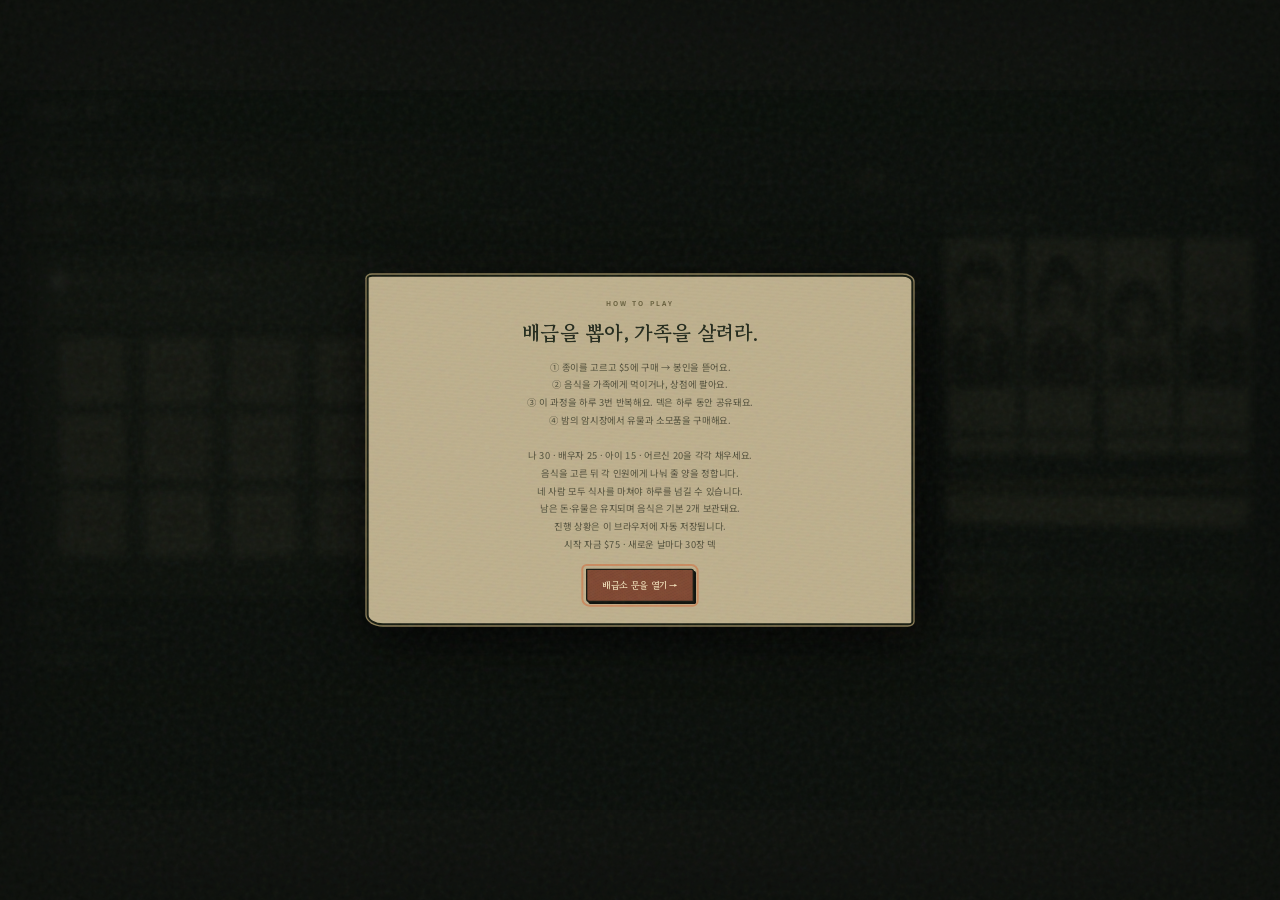
==== commit 1608945c: "update index" ====
--- a/index.html
+++ b/index.html
@@ -45,8 +45,8 @@
 else if(s.phase==='meal'||s.phase==='sell'){let meal=s.phase==='meal';sc.innerHTML=`<div class="awning" style="${meal?'background:repeating-linear-gradient(90deg,#b47b54 0 44px,#eee7d5 44px 88px)':''}"></div><div class="scenehead"><div><h2>${meal?'피난처의 빈 식탁':'철조망 너머의 교환소'}</h2><p>${meal?'아래 식량 가방에서 음식을 골라 가족에게 나눠주세요.':'남겨둘 음식은 신중하게, 판매 가격은 항상 같아요.'}</p></div><span class="stamp">${s.round} / 3번째 ${meal?'식사':'판매'}</span></div><div class="table-scene"><div class="table">${meal?'🍽️ 🕯️ 🍽️':'⚖️ 🧺 🪙'}</div><h2 style="font-family:serif">${meal?(allFed()?'오늘 밤, 굶는 사람은 없다.':`아직 ${members.filter((m,i)=>s.members[i]<m.need).length}명의 식사가 부족하다.`):'이것을 팔면, 내일은 살 수 있을까.'}</h2><p class="notes">${meal?'나 30 · 배우자 25 · 아이 15 · 어르신 20. 각자의 몫을 채워야 합니다.':'먹이는 것과 파는 것 사이, 선택은 당신의 몫입니다.'}</p></div>`;$('#actionbar').innerHTML=`<div><b>${meal?'음식 선택 → 구성원별 배분':'판매할 음식을 선택하세요'}</b><p>${meal?'음식 하나를 여러 사람에게 나눌 수 있습니다. 초과분은 이월되지 않습니다.':'밤에는 기본 2개만 보관돼요. 포만도가 높은 순서로 보관합니다.'}</p></div><div class="actions"><button class="primary" id="next">${meal?'식사 마치고 상점으로 →':s.round<3?'다음 쿠지 뽑으러 →':'밤의 암시장으로 →'}</button></div>`;$('#next').onclick=()=>{if(meal)s.phase='sell';else if(s.round<3){s.round++;s.phase='draw'}else s.phase='market';render()}}
 else{sc.innerHTML=`<div class="scenehead"><div><div class="eyebrow" style="color:#b9ae86">CURFEW IN EFFECT · KEEP YOUR VOICE DOWN</div><h2 style="margin-top:10px">☾ 검문소 뒤, 암시장</h2><p>주인 없는 물건들. 생존에는 쓸모가 있다.</p></div></div><div class="shopgrid">${offers.map(o=>`<div class="offer"><span class="emoji">${o.icon}</span><div><b>${o.name}</b><p>${o.desc}</p><button data-offer="${o.id}" ${s.money<o.price||(o.relic&&s.relics.includes(o.id))?'disabled':''}>${o.relic&&s.relics.includes(o.id)?'보유 중':'$'+o.price+' · 구매'}</button></div></div>`).join('')}</div>`;sc.querySelectorAll('[data-offer]').forEach(b=>b.onclick=()=>purchase(b.dataset.offer));$('#actionbar').innerHTML=`<div><b>${allFed()?'네 사람 모두, 오늘 밤은 버틴다.':`${members.filter((m,i)=>s.members[i]<m.need).map((m)=>m.name).join(' · ')}의 식사가 부족해요.`}</b><p>${allFed()?'내일의 테마: '+themes[s.day%3].name:'남은 음식을 먹이거나 비상식량을 구매해 사용하세요.'}</p></div><div class="actions">${s.items.ration?'<button class="secondary" id="ration">🥫 비상식량 사용</button>':''}<button class="primary" id="next">하루 마무리 ☾</button></div>`;$('#next').onclick=endDay;if($('#ration'))$('#ration').onclick=()=>use('ration')}}
 function renderBag(){$('#bagcount').textContent=`· ${s.bag.length}개`;$('#foods').innerHTML=s.bag.length?s.bag.map(f=>`<div class="food">${foodArt(f)}<div><b>${f.name}</b><p>포만도 ${fill(f)} · 판매 $${value(f)}</p></div>${s.phase==='meal'||s.phase==='market'?`<button data-food="${f.id}" ${allFed()?'disabled':''}>나눠주기</button>`:s.phase==='sell'?`<button data-food="${f.id}">판매</button>`:''}</div>`).join(''):'<div class="empty">남은 식량이 없다. 배급소에서 무언가 가져와야 한다.</div>';$('#foods').querySelectorAll('[data-food]').forEach(b=>b.onclick=()=>{let i=s.bag.findIndex(f=>f.id===b.dataset.food);if(i<0)return;let f=s.bag[i];if(s.phase==='sell'){s.bag.splice(i,1);s.money+=value(f);log(`${f.name} 판매 · +$${value(f)}`);toast(`판매 +$${value(f)}`);beep(750);render()}else allocate(f)})}
-function buy(){if(!selected.size||queue.length)return;let ids=[...selected],free=Math.min(s.items.ticket,ids.length),baseCost=(ids.length-free)*5,discount=s.relics.includes('stamp')&&!s.stampUsed&&baseCost?2:0,cost=Math.max(0,baseCost-discount);if(cost>s.money)return;s.money-=cost;s.items.ticket-=free;if(discount)s.stampUsed=true;s.drawnRounds??=[];s.drawnRounds[s.round]=true;let doubles=ids.filter(i=>s.deck[i].double).length;if(doubles)s.items.ticket=(s.items.ticket||0)+doubles;queue=ids.map(i=>{s.deck[i].used=true;let f=food(s.deck[i].rank);f.double=s.deck[i].double;s.bag.push(f);return f});if(s.relics.includes('basket')&&!s.basketUsed){s.bag.push(food('F'));s.basketUsed=true;log('장바구니에서 음식 1개를 더 얻었다.')}log(`${ids.length}장 추첨 · $${cost}${discount?' (도장 할인 -$2)':''}${doubles?` · 더블찬스 추첨권 +${doubles}`:''}`);selected.clear();render();if(doubles)toast(`더블찬스! 무료 추첨권 +${doubles}`);nextReward()}
-function nextReward(){opening=false;if(!queue.length){current=null;close();return}current=queue.shift();modal(`<div class="eyebrow">RATION AUTHORITY · SEAL INTACT</div><h2>이 종이에 네 사람의 밤이 걸려 있다.</h2><p>봉인 아래쪽을 눌러 종이를 뜯어보세요.</p><button class="tear-ticket" id="tear" aria-label="쿠지 봉인 뜯기"><span class="bigseal">配 給</span><span class="strip">✂ 이곳을 눌러 개봉하기 →</span></button><p style="margin-top:20px">${queue.length+1}장 남음 · 결과는 가방에 자동 보관됩니다.</p>`);$('#tear').onclick=()=>{if(opening)return;opening=true;$('#tear').classList.add('torn');beep(180,.25);setTimeout(()=>{let f=current;modal(`<div class="rewardrank">${f.rank} PRIZE · ${'AB'.includes(f.rank)?'희귀 배급품':'오늘의 배급'}</div>${foodArt(f,`reward-art rank-${f.rank.toLowerCase()}`)}<h2>${f.name}</h2><p>포만도 <b>+${fill(f)}</b> &nbsp; / &nbsp; 판매가 <b>$${value(f)}</b></p><p style="margin-top:14px">${'AB'.includes(f.rank)?'아직 운이 다한 건 아니다. 서둘러 숨기자.':'충분하지 않다. 그래도 빈손보다는 낫다.'}</p><button class="primary" id="rewardnext">${queue.length?'다음 쿠지 개봉하기 →':'가방에 담고 돌아가기 →'}</button>`);beep('AB'.includes(f.rank)?880:650,.3);if('AB'.includes(f.rank))confetti();$('#rewardnext').onclick=nextReward},550)}}
+function buy(){if(!selected.size||queue.length)return;let ids=[...selected],free=Math.min(s.items.ticket,ids.length),baseCost=(ids.length-free)*5,discount=s.relics.includes('stamp')&&!s.stampUsed&&baseCost?2:0,cost=Math.max(0,baseCost-discount);if(cost>s.money)return;s.money-=cost;s.items.ticket-=free;if(discount)s.stampUsed=true;s.drawnRounds??=[];s.drawnRounds[s.round]=true;queue=ids.map(i=>{s.deck[i].used=true;let f=food(s.deck[i].rank);f.double=s.deck[i].double;s.bag.push(f);return f});if(s.relics.includes('basket')&&!s.basketUsed){s.bag.push(food('F'));s.basketUsed=true;log('장바구니에서 음식 1개를 더 얻었다.')}log(`${ids.length}장 추첨 · $${cost}${discount?' (도장 할인 -$2)':''}`);selected.clear();render();nextReward()}
+function nextReward(){opening=false;if(!queue.length){current=null;close();return}current=queue.shift();modal(`<div class="eyebrow">RATION AUTHORITY · SEAL INTACT</div><h2>이 종이에 네 사람의 밤이 걸려 있다.</h2><p>봉인 아래쪽을 눌러 종이를 뜯어보세요.</p><button class="tear-ticket" id="tear" aria-label="쿠지 봉인 뜯기"><span class="bigseal">配 給</span><span class="strip">✂ 이곳을 눌러 개봉하기 →</span></button><p style="margin-top:20px">${queue.length+1}장 남음 · 결과는 가방에 자동 보관됩니다.</p>`);$('#tear').onclick=()=>{if(opening)return;opening=true;$('#tear').classList.add('torn');beep(180,.25);setTimeout(()=>{let f=current;if(f.double){s.items.ticket=(s.items.ticket||0)+1;log('더블찬스 개봉 · 무료 추첨권 +1')}modal(`<div class="rewardrank">${f.rank} PRIZE · ${'AB'.includes(f.rank)?'희귀 배급품':'오늘의 배급'}</div>${f.double?'<div class="double-reward">DOUBLE CHANCE · 무료 추첨권 +1</div>':''}${foodArt(f,`reward-art rank-${f.rank.toLowerCase()}`)}<h2>${f.name}</h2><p>포만도 <b>+${fill(f)}</b> &nbsp; / &nbsp; 판매가 <b>$${value(f)}</b></p><p style="margin-top:14px">${f.double?'봉인 안쪽의 이중 인장이 드러났다. 한 장을 더 골라라.':('AB'.includes(f.rank)?'아직 운이 다한 건 아니다. 서둘러 숨기자.':'충분하지 않다. 그래도 빈손보다는 낫다.')}</p><button class="primary" id="rewardnext">${queue.length?'다음 쿠지 개봉하기 →':'가방에 담고 돌아가기 →'}</button>`);beep('AB'.includes(f.rank)?880:650,.3);if('AB'.includes(f.rank)||f.double)confetti();$('#rewardnext').onclick=nextReward},550)}}
 function confetti(){for(let i=0;i<30;i++){let e=document.createElement('i');e.className='spark';e.style.background=['#b7a177','#775b41','#d0c19a','#4a503a'][i%4];e.style.setProperty('--x',(Math.random()-.5)*700+'px');e.style.setProperty('--y',(Math.random()-.3)*650+'px');document.body.append(e);setTimeout(()=>e.remove(),1500)}}
 function purchase(id){let o=offers.find(o=>o.id===id);if(s.money<o.price||(o.relic&&s.relics.includes(id)))return;s.money-=o.price;if(o.relic)s.relics.push(id);else s.items[id]=(s.items[id]||0)+1;log(`${o.name} 구매 · $${o.price}`);beep(370);render();toast(o.name+'을 주머니에 넣었어요.')}
 function use(id){if(!s.items[id])return;if(id==='ticket'){toast('쿠지를 선택하면 자동으로 먼저 사용됩니다.');return}if(id==='glass'||id==='scanner'){if(!s.deck.some(c=>!c.used&&!c.shown)){toast('확인할 쿠지가 없어요.');return}reveal(id==='scanner'?6:3)}if(id==='tonic'){if(!(s.trauma||0)){toast('지금은 불안을 낮출 필요가 없어요.');return}s.trauma=Math.max(0,s.trauma-10)}if(id==='ration'){if(allFed()){toast('오늘은 이미 모두 배불러요.');return}allocate(null);return}s.items[id]--;log(offers.find(o=>o.id===id).name+' 사용');render();beep(650);toast(id==='glass'?'쿠지 3장의 봉인이 살짝 들렸어요.':id==='scanner'?'쿠지 6장의 등급을 확인했어요.':id==='tonic'?'불안이 10 낮아졌어요.':'비상식량으로 포만도 +25')}
@@ -71,6 +71,6 @@
 function showEventChoices(){let choices=eventChoices();modal(`<div class="eyebrow">END OF DAY · UNEXPECTED EVENT</div><h2>통금 뒤의 선택</h2><p>하루가 끝났다. 세 장 중 한 장을 골라, 밤에 벌어질 일을 받아들이세요.</p><div class="event-cards">${choices.map((e,i)=>`<button class="event-card" data-event="${i}"><small>${e.tag}</small><b>${e.name}</b><p>${e.desc}</p></button>`).join('')}</div>`);document.querySelectorAll('[data-event]').forEach(b=>b.onclick=()=>{let e=choices[+b.dataset.event],result=e.apply();log(`사건 · ${e.name} — ${result}`);save();modal(`<div class="eyebrow">EVENT RESOLVED</div><h2>${e.name}</h2><p>${result}\n이제 다음 날을 시작합니다.</p><button class="primary" id="event-next">다음 날로 →</button>`);$('#event-next').onclick=()=>{close();render()}})}
 document.addEventListener('click',e=>{if(e.target.id==='tomorrow'){e.preventDefault();e.stopImmediatePropagation();showEventChoices()}},true)
 document.addEventListener('click',e=>{if(e.target.id==='next'&&s?.phase==='draw')collectRoundWages()},true)
-function localizeKuji(){if(s?.deck)ensureDoubleChance();document.querySelectorAll('.ticket .seal').forEach(el=>{let card=el.closest('[data-card]'),data=card&&s?.deck[+card.dataset.card],double=data?.double,revealed=data?.shown;if(card){card.classList.toggle('double-chance',!!double);card.classList.toggle('revealed',!!revealed)}if(double)el.textContent=revealed?`DOUBLE · ${data.rank}`:'DOUBLE CHANCE';else if(revealed)el.textContent=`${data.rank} PRIZE`;else el.textContent='RATION'});document.querySelectorAll('.tear-ticket .bigseal').forEach(el=>el.textContent='RATION')}
+function localizeKuji(){if(s?.deck)ensureDoubleChance();document.querySelectorAll('.ticket .seal').forEach(el=>{let card=el.closest('[data-card]'),data=card&&s?.deck[+card.dataset.card],revealed=data?.shown,label=revealed?`${data.rank} PRIZE`:'RATION';if(card){card.classList.remove('double-chance');card.classList.toggle('revealed',!!revealed)}if(el.textContent!==label)el.textContent=label});document.querySelectorAll('.tear-ticket .bigseal').forEach(el=>{if(el.textContent!=='RATION')el.textContent='RATION'})}
 new MutationObserver(localizeKuji).observe($('#game'),{childList:true,subtree:true});localizeKuji()
 </script></div></body></html>
--- a/assets/fullhd.css
+++ b/assets/fullhd.css
@@ -23,3 +23,4 @@
 #game .table-scene .table{width:550px;background-position:center 50%}
 .portrait{height:205px;background-position-y:50%}.allocation-person .portrait{height:320px}
 #game .ticket .seal{writing-mode:horizontal-tb;letter-spacing:.5px;font:700 9px/1.1 'Noto Sans KR',sans-serif;padding:5px 2px;min-width:42px;text-align:center}.tear-ticket .bigseal{writing-mode:horizontal-tb;letter-spacing:2px;font:700 25px/1 'Noto Sans KR',sans-serif;padding:12px 8px}
+.double-reward{display:inline-block;margin:12px auto 0;padding:7px 12px;border:2px solid #b86032;background:#f2d27b;color:#6d3424;font:900 12px/1 'Noto Sans KR',sans-serif;letter-spacing:1px;transform:rotate(-2deg);box-shadow:2px 3px #6d4a2866}
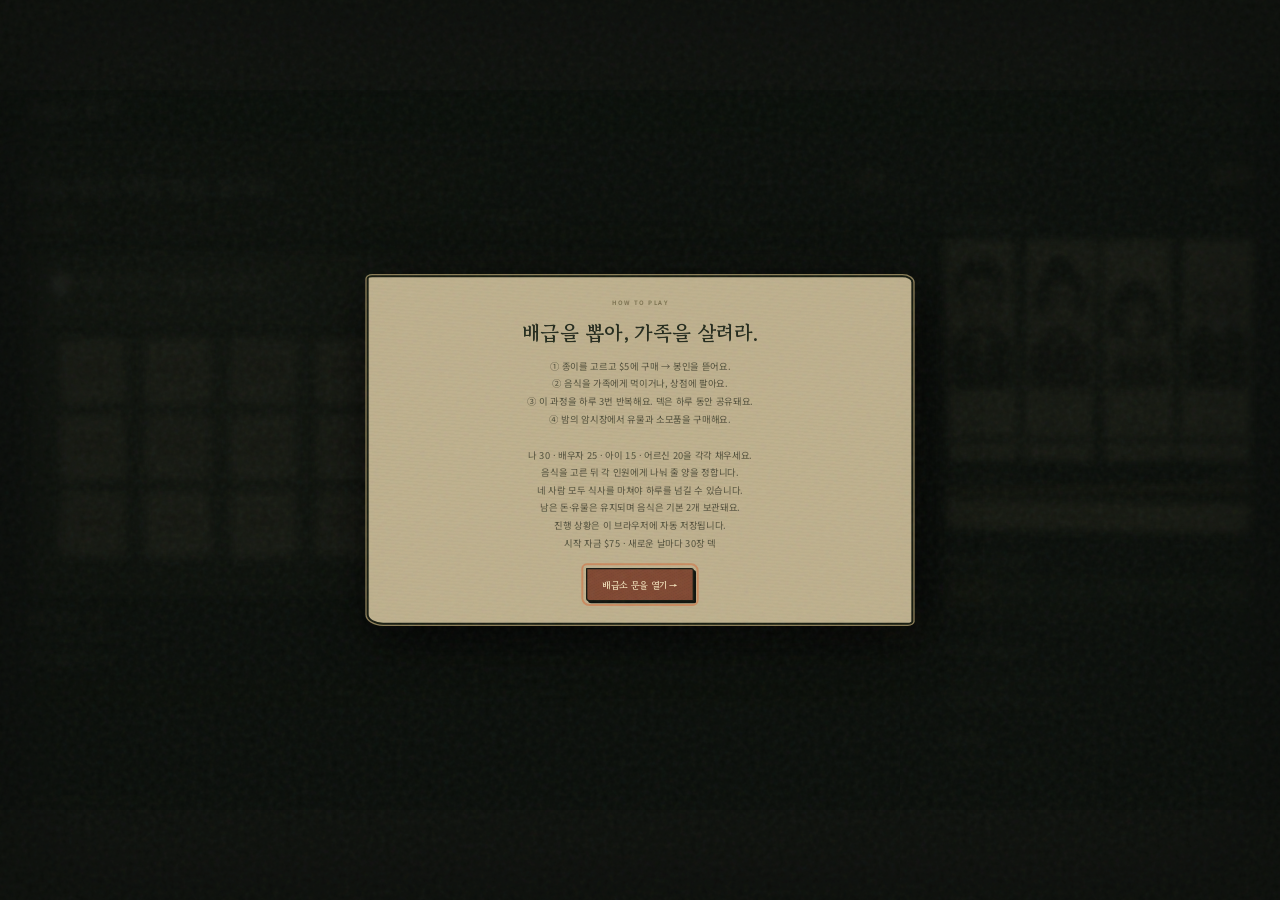
==== commit ee71a3a1: "update index" ====
--- a/index.html
+++ b/index.html
@@ -6,7 +6,7 @@
 h1,h2,h3,p,.day,.grade{word-break:keep-all}.day{flex-shrink:0}.heading{gap:15px}
 @media(max-width:780px){.heading h1{font-size:24px}.scenehead{align-items:flex-start;flex-direction:column;gap:12px}.scenehead h2{font-size:22px}.sidebar{grid-template-columns:1fr}.brand small{font-size:7px;letter-spacing:2px}.tools{gap:6px}.iconbtn{width:34px;height:34px}.grade{white-space:nowrap}.family small{white-space:nowrap}.person{font-size:32px}.foods{grid-template-columns:1fr}.ticket .seal{font-size:12px;letter-spacing:1px;padding:4px 2px}.ticket:before{top:5px;width:4px;height:4px}}
 .member-card.lost{filter:grayscale(1);opacity:.58}.member-card.lost .portrait{filter:grayscale(1) contrast(.82)}.member-card.lost small{color:#9e5546}.member-card.lost .meter{opacity:.25}.food-art{width:54px;height:54px;flex:0 0 54px;display:block;background-image:var(--food-sheet);background-size:200% 300%;background-position:calc(var(--food-x)*100%) calc(var(--food-y)*50%);border-radius:8px;filter:drop-shadow(1px 3px 2px #32231655)}.food-art.reward-art{width:170px;height:170px;margin:14px auto 4px;border-radius:18px}.food-art.rank-a{filter:drop-shadow(0 0 14px #f2c55d) drop-shadow(1px 4px 3px #32231688)}.food-art.rank-b{filter:drop-shadow(0 0 8px #d98b53) drop-shadow(1px 4px 3px #32231677)}.event-cards{display:grid;grid-template-columns:repeat(3,1fr);gap:11px;margin:24px 0 8px}.event-card{min-height:196px;padding:17px 11px;border:1px solid #a99b7c;border-radius:6px;background:#f8f0da;color:var(--ink);text-align:left;box-shadow:2px 4px 0 #675b4133;transition:transform .18s,box-shadow .18s}.event-card:hover{transform:translateY(-5px) rotate(-1deg);box-shadow:4px 9px 0 #675b4155}.event-card:nth-child(2){background:#eee6d0;transform:rotate(1deg)}.event-card:nth-child(3){background:#f3e4c5;transform:rotate(-1deg)}.event-card b{display:block;font:700 17px 'Gowun Batang',serif;margin:16px 0 9px}.event-card p{font-size:11px!important;line-height:1.75!important;color:#6e695a!important}.event-card small{font-size:10px;letter-spacing:1px;color:#a16045;font-weight:700}.ticket.used:after{content:'VOID';font:700 13px/1 'Noto Sans KR',sans-serif;letter-spacing:1px}.ticket.double-chance{outline:3px solid #d88c36;outline-offset:2px;filter:drop-shadow(0 0 8px #e8bd5d)}.ticket.double-chance .seal{color:#8d3e28;border-color:#b96939;font-weight:900}.ticket.revealed{background:#fff3c9!important;outline:3px solid #e4b953;outline-offset:2px;filter:drop-shadow(0 0 10px #f3cf71)}.ticket.revealed .seal{color:#8a4b23;border-color:#c87936;font-size:11px!important}.ticket.revealed:before{background:#e4b953;box-shadow:0 0 8px #f8dc88}@media(max-width:780px){.event-cards{grid-template-columns:1fr}.event-card{min-height:120px}}
-</style><style>.ticket .seal{writing-mode:horizontal-tb;letter-spacing:.5px;font:700 9px/1.1 'Noto Sans KR',sans-serif;padding:5px 2px;min-width:42px;text-align:center}.tear-ticket .bigseal{writing-mode:horizontal-tb;letter-spacing:2px;font:700 25px/1 'Noto Sans KR',sans-serif;padding:12px 8px}</style><link rel="stylesheet" href="assets/dystopia.css"><link rel="stylesheet" href="assets/fullhd.css"></head><body><div id="game">
+</style><style>.ticket .seal{writing-mode:horizontal-tb;letter-spacing:.5px;font:700 9px/1.1 'Noto Sans KR',sans-serif;padding:5px 2px;min-width:42px;text-align:center}.tear-ticket .bigseal{writing-mode:horizontal-tb;letter-spacing:2px;font:700 25px/1 'Noto Sans KR',sans-serif;padding:12px 8px}</style><link rel="stylesheet" href="assets/dystopia.css"><link rel="stylesheet" href="assets/fullhd.css"></head><body><style id="clarity-ui">#game .eyebrow{font-size:9px!important;letter-spacing:2px;opacity:.76}#game .scenehead p,#game .actionbar p,#game .hint,#game .notes,#game .offer p,#game .food p{font-size:11px!important;line-height:1.45!important}#game .log{font-size:10px!important;line-height:1.45}#game .scenehead h2{font-size:32px!important}#game .stamp{font-size:13px!important;padding:10px 14px!important}#game .actionbar b{font-size:20px!important}#game .actions button,#game .food button,#game .offer button{min-height:50px!important;padding:13px 25px!important;font-size:16px!important;font-weight:800!important}#game .food button{min-width:94px!important}#game .offer{height:190px!important}#game .offer b{font-size:17px!important}#game .sidehead h3,#game .inventory h3{font-size:17px!important}#game .wallet strong{font-size:36px!important}#game .member-card b{font-size:16px!important}#game .member-value{font-size:20px!important}#game .ticket .seal{font-size:10px!important;min-width:50px!important}#game .ticket small{font-size:8px!important}#game .rewardrank{font-size:17px!important}.reward-stage h2{font-size:42px!important}</style><div id="game">
 <header><div class="brand">오늘도, 한 끼<small>SECTOR 07 · ONE MORE NIGHT</small></div><div class="tools"><button class="iconbtn" id="sound" title="소리 켜기" aria-label="소리 켜기">♪</button><button class="iconbtn" id="help" title="게임 방법" aria-label="게임 방법">?</button><button class="iconbtn" id="reset" title="새 게임" aria-label="새 게임">↻</button></div></header>
 <div class="layout"><main><div class="heading"><div><div class="eyebrow">RATION LOTTERY / 배급 통제 구역</div><h1 id="title">오늘 밤을 버틸 몫을 골라라.</h1></div><div class="day"><b id="day">01</b>/ 07 DAYS</div></div><nav class="steps" aria-label="하루 진행"><div class="step" data-phase="draw"><span>01</span>쿠지 뽑기</div><div class="step" data-phase="meal"><span>02</span>가족 식사</div><div class="step" data-phase="sell"><span>03</span>음식 판매</div><div class="step" data-phase="market"><span>04</span>암시장</div></nav><section class="scene" id="scene"></section><div class="actionbar" id="actionbar"></div><section class="inventory"><h3>나의 식량 가방 <span id="bagcount" style="color:var(--muted);font-size:12px"></span></h3><div class="foods" id="foods"></div></section></main>
 <aside class="sidebar"><div class="wallet"><div><div class="eyebrow">REMAINING FUNDS</div><p>내일도 살아남기 위한 돈</p></div><strong id="money">$75</strong></div><section class="sidecard"><div class="sidehead"><h3>피난처에 남은 가족</h3><span>4인 가구</span></div><div class="family-cards" id="family-cards"></div><div class="metertext"><span>오늘 식사를 마친 가족</span><b id="satiety"></b></div><div class="meter"><i id="meter"></i></div><div class="quote" id="quote"></div></section><section class="sidecard"><div class="sidehead"><h3>배급소의 남은 물자</h3><span id="remaining"></span></div><div class="grades" id="grades"></div><p class="notes" id="odds"></p></section><section class="sidecard"><div class="sidehead"><h3>주워 모은 생존 도구</h3></div><div class="chips" id="items"></div><p class="notes">유물은 계속 유지됩니다.<br>소모품은 쿠지 뽑기 단계에서 사용하세요.</p></section><section class="sidecard"><div class="sidehead"><h3>생존 일지</h3><span>DIARY</span></div><div class="log" id="log"></div></section></aside></div><footer><span>배급은 공평하지 않다. 굶주림만이 공평하다.</span><span>SECTOR 07 · SURVIVAL JOURNAL</span></footer>
@@ -14,12 +14,13 @@
 <script>
 'use strict';
 const $=s=>document.querySelector(s), counts=[1,3,4,5,2,15], ranks=['A','B','C','D','E','F'];
-const members=[{name:'나',need:30,earn:3},{name:'어머니',need:25,earn:3},{name:'아이',need:15,earn:1},{name:'어르신',need:20,earn:2}];
-const alive=i=>s.alive?.[i]!==false, survivors=()=>members.filter((_,i)=>alive(i));
+const members=[{name:'나',baseNeed:30,need:30,earn:3},{name:'어머니',baseNeed:25,need:25,earn:3},{name:'아이',baseNeed:15,need:15,earn:1},{name:'어르신',baseNeed:20,need:20,earn:2},{name:'강아지',baseNeed:15,need:15,earn:0,pet:true},{name:'고양이',baseNeed:12,need:12,earn:0,pet:true}];
+const dailyNeedMultiplier=()=>1,updateDailyNeeds=()=>members.forEach(m=>m.need=Math.ceil(m.baseNeed*dailyNeedMultiplier()));
+const alive=i=>s.alive?.[i]===true, survivors=()=>members.filter((_,i)=>alive(i));
 const allFed=()=>members.every((m,i)=>!alive(i)||s.members[i]>=m.need);
 function collectRoundWages(){if(!s.drawnRounds?.[s.round]||s.wagePaidRounds?.[s.round])return;s.wagePaidRounds??=[];let wages=members.reduce((sum,m,i)=>sum+(alive(i)?m.earn:0),0)+(s.relics.includes('watch')?survivors().length:0);s.money+=wages;s.wagePaidRounds[s.round]=true;log(`${s.round}번째 추첨 구간 종료 · 가족 일당 +$${wages}`);toast(`가족이 일당 +$${wages}을 벌어왔어요.`)}
-function portrait(i){return `<div class="portrait portrait-${i}" role="img" aria-label="${members[i].name} 증명사진"></div>`}
-function renderFamily(){$('#family-cards').innerHTML=members.map((m,i)=>`<div class="member-card ${!alive(i)?'lost':s.members[i]>=m.need?'satisfied':''}"><div class="id-caption">SECTOR 07 / 00${i+1}</div>${portrait(i)}<b>${m.name}</b><div class="member-value">${alive(i)?`${s.members[i]} <span>/ ${m.need}</span>`:'—'}</div><div class="meter"><i style="width:${alive(i)?s.members[i]/m.need*100:0}%"></i></div><small>${!alive(i)?'생존 실패 · 남은 가족의 불안 증가':s.members[i]>=m.need?'식사 완료':`부족 ${m.need-s.members[i]}`}</small></div>`).join('');setTimeout(()=>{$('#satiety').textContent=`${survivors().length} / 4명 생존${s.trauma?` · 불안 ${s.trauma}`:''}`;$('#meter').style.width=survivors().length/4*100+'%'})}
+function portrait(i){return i===4?`<div class="portrait pet-portrait" role="img" aria-label="강아지 증명사진">🐕</div>`:i===5?`<div class="portrait pet-portrait cat-portrait" role="img" aria-label="고양이 증명사진">🐈</div>`:`<div class="portrait portrait-${i}" role="img" aria-label="${members[i].name} 증명사진"></div>`}
+function renderFamily(){document.body.classList.toggle('dog-joined',!!s.dogJoined);document.body.classList.toggle('cat-joined',!!s.catJoined);let visible=members.filter((_,i)=>i<4||(i===4&&s.dogJoined)||(i===5&&s.catJoined));$('#family-cards').innerHTML=visible.map(m=>{let i=members.indexOf(m);return `<div class="member-card ${m.pet?'pet-card':''} ${!alive(i)?'lost':s.members[i]>=m.need?'satisfied':''}"><div class="id-caption">SECTOR 07 / 00${i+1}</div>${portrait(i)}<b>${m.name}</b><div class="member-value">${alive(i)?`${s.members[i]} <span>/ ${m.need}</span>`:'—'}</div><div class="meter"><i style="width:${alive(i)?s.members[i]/m.need*100:0}%"></i></div><small>${!alive(i)?'생존 실패 · 남은 가족의 불안 증가':s.members[i]>=m.need?'식사 완료':`부족 ${m.need-s.members[i]}`}</small></div>`}).join('');setTimeout(()=>{let total=4+(s.dogJoined?1:0)+(s.catJoined?1:0);$('#satiety').textContent=`${survivors().length} / ${total}명 생존${s.trauma?` · 불안 ${s.trauma}`:''}`;$('#meter').style.width=survivors().length/total*100+'%'})}
 function allocate(f){let total=f?fill(f):25,plan=[0,0,0,0],deficits=members.map((m,i)=>alive(i)?m.need-s.members[i]:0),required=Math.min(total,deficits.reduce((a,b)=>a+b,0));if(!required)return;
 modal(`<div class="eyebrow">FOUR PEOPLE. FOUR EMPTY BOWLS.</div><h2>${f?f.name:'비상식량'} 나누기</h2><p>각 가족에게 줄 양을 정하세요. 배분 가능 포만도 <b>${total}</b></p><div class="allocation-grid">${members.map((m,i)=>`<div class="allocation-person">${portrait(i)}<b>${m.name}</b><p>${s.members[i]} / ${m.need} · 부족 ${deficits[i]}</p><label><span class="sr-only">${m.name}에게 줄 포만도</span><input type="number" id="amount-${i}" min="0" max="${Math.min(deficits[i],total)}" step="1" value="0" ${!deficits[i]?'disabled':''}></label><button class="secondary" data-fill="${i}" ${!deficits[i]?'disabled':''}>이 사람부터 채우기</button></div>`).join('')}</div><p id="allocation-status" aria-live="polite"></p><div class="allocation-actions"><button class="secondary" id="allocation-cancel">취소</button><button class="primary" id="allocation-confirm" disabled>식량 배분 확정</button></div>`);
 function update(){let sum=plan.reduce((a,b)=>a+b,0),valid=plan.every((n,i)=>Number.isInteger(n)&&n>=0&&n<=deficits[i]);$('#allocation-status').textContent=!valid?'각자의 부족량 이내의 정수를 입력하세요.':sum>required?`배분 가능량을 ${sum-required} 초과했습니다.`:`배분 ${sum} / ${required} · 남은 배분 ${required-sum}${total>required?` (모두 식사 후 초과 ${total-required}는 소모됩니다.)`:''}`;$('#allocation-confirm').disabled=!valid||sum!==required}
@@ -29,10 +30,10 @@
 const themes=[{name:'제7구역 · 제분소 배급',sub:'배급창은 세 번 열린다. 빈손으로 돌아갈 순 없다.',icon:'🍞',foods:[['브런치 바구니','🧺',65,35],['팬케이크 타워','🥞',35,19],['베이컨 플레이트','🥓',25,13],['달걀 토스트','🍞',18,9],['삶은 달걀','🥚',12,5],['작은 모닝빵','🥐',10,4]]},{name:'도축장 · 회수 식량',sub:'오늘은 고기가 들어왔다. 출처를 묻는 사람은 없다.',icon:'🍖',foods:[['BBQ 파티 세트','🍖',90,40],['두툼한 스테이크','🥩',45,22],['고기 모둠','🍗',32,15],['수제 햄버거','🍔',23,10],['구운 소시지','🌭',17,6],['버터 옥수수','🌽',13,4]]},{name:'폐쇄 상가 · 비축품',sub:'설탕은 사치가 되었다. 누군가는 비싼 값을 치른다.',icon:'🍰',foods:[['초대형 케이크','🎂',55,55],['딸기 케이크','🍰',28,28],['아이스크림 세트','🍨',20,18],['컵케이크','🧁',13,11],['쿠키 묶음','🍪',10,7],['작은 사탕 봉지','🍬',6,5]]}];
 const offers=[{id:'ladle',icon:'🥄',name:'낡은 국자',price:18,desc:'모든 음식의 포만도 +25%',relic:true},{id:'ledger',icon:'📒',name:'밀수꾼의 장부',price:22,desc:'모든 음식 판매가 +25%',relic:true},{id:'basket',icon:'🧺',name:'오래된 장바구니',price:16,desc:'매일 첫 추첨에 F상 음식 1개 추가',relic:true},{id:'dice',icon:'🎲',name:'조작된 주사위',price:20,desc:'매일 새 덱의 쿠지 2장 등급 공개',relic:true},{id:'box',icon:'📦',name:'보관 상자',price:12,desc:'밤에 남은 음식 모두 보관 (기본 2개)',relic:true},{id:'radio',icon:'📻',name:'금 간 단파 라디오',price:15,desc:'매일 쿠지 1장의 등급을 추가로 공개',relic:true},{id:'thermos',icon:'🫖',name:'온기 보온병',price:19,desc:'불안으로 인한 포만도 감소를 절반으로 완화',relic:true},{id:'watch',icon:'⌚',name:'멈춘 회중시계',price:17,desc:'추첨 구간 종료마다 생존자 1명당 일당 +$1',relic:true},{id:'stamp',icon:'✉️',name:'배급 도장',price:14,desc:'매일 첫 유료 쿠지 구매 비용 -$2',relic:true},{id:'ticket',icon:'🎟️',name:'추가 추첨권',price:4,desc:'다음 쿠지 구매 시 1장 무료'},{id:'glass',icon:'🔎',name:'돋보기',price:3,desc:'사용 시 남은 쿠지 3장 등급 공개'},{id:'scanner',icon:'📡',name:'탐지기 배터리',price:7,desc:'사용 시 남은 쿠지 6장 등급 공개'},{id:'ration',icon:'🥫',name:'비상식량',price:7,desc:'포만도 25를 가족별로 나눠 배분'},{id:'tonic',icon:'🧪',name:'쓴 진정제',price:9,desc:'사용 시 불안 -10'}];
 let s,selected=new Set(),queue=[],current=null,opening=false,audio=null,sound=false,toastTimer,lastFocus;
-const theme=()=>themes[(s.day-1)%3], food=(rank)=>{let f=theme().foods[ranks.indexOf(rank)];return {id:crypto.randomUUID(),name:f[0],fill:f[2],value:f[3],rank,theme:(s.day-1)%3}}, fill=f=>Math.ceil(f.fill*(s.relics.includes('ladle')?1.25:1)*(1-Math.min(.3,(s.trauma||0)*(s.relics.includes('thermos')?0.5:1)/100))),value=f=>Math.ceil(f.value*(s.relics.includes('ledger')?1.25:1)),foodArt=(f,extra='')=>`<span class="food-art ${extra}" style="--food-sheet:url('assets/${['foods-mill.png','foods-butcher.png','foods-mall.png'][f.theme??((s.day-1)%3)]}');--food-x:${ranks.indexOf(f.rank)%2};--food-y:${Math.floor(ranks.indexOf(f.rank)/2)}" role="img" aria-label="${f.name}"></span>`;
-function ensureDoubleChance(){if(s.deck?.filter(c=>c.double).length===5)return;s.deck.forEach(c=>c.double=false);let cards=[...s.deck];for(let i=cards.length-1;i>0;i--){let j=Math.floor(Math.random()*(i+1));[cards[i],cards[j]]=[cards[j],cards[i]]}cards.slice(0,5).forEach(c=>c.double=true)}
-function newDay(){s.deck=counts.flatMap((n,i)=>Array.from({length:n},()=>({rank:ranks[i],used:false,shown:false})));for(let i=29;i>0;i--){let j=Math.floor(Math.random()*(i+1));[s.deck[i],s.deck[j]]=[s.deck[j],s.deck[i]]}ensureDoubleChance();s.members=members.map((m,i)=>alive(i)?0:m.need);s.fed=0;s.round=1;s.phase='draw';s.drawnRounds=[];s.wagePaidRounds=[];s.basketUsed=false;s.stampUsed=false;s.log=[];let reveals=(s.relics.includes('dice')?2:0)+(s.relics.includes('radio')?1:0);if(reveals)reveal(reveals);log(`${s.day}일째, ${theme().name}에 도착했다.`)}
-function start(){s={version:2,day:1,money:75,bag:[],relics:[],items:{ticket:0,glass:0,ration:0},alive:[true,true,true,true],trauma:0,ended:false};selected.clear();queue=[];newDay();close();render()}
+const theme=()=>themes[(s.day-1)%3], food=(rank)=>{let f=theme().foods[ranks.indexOf(rank)];return {id:crypto.randomUUID(),name:f[0],fill:f[2],value:f[3],rank,theme:(s.day-1)%3}}, lowRankFactor=f=>s.day>=5?({F:.5,E:.7,D:.85,C:.95}[f.rank]||1):s.day>=3?({F:.6,E:.78,D:.9}[f.rank]||1):1,fill=f=>Math.ceil(f.fill*lowRankFactor(f)*(s.relics.includes('ladle')?1.25:1)*(1-Math.min(.3,(s.trauma||0)*(s.relics.includes('thermos')?0.5:1)/100))),value=f=>Math.ceil(f.value*(s.day>=3&&f.rank==='F'?0.5:1)*(s.relics.includes('ledger')?1.25:1)),foodArt=(f,extra='')=>`<span class="food-art ${extra}" style="--food-sheet:url('assets/${['foods-mill.png','foods-butcher.png','foods-mall.png'][f.theme??((s.day-1)%3)]}');--food-x:${ranks.indexOf(f.rank)%2};--food-y:${Math.floor(ranks.indexOf(f.rank)/2)}" role="img" aria-label="${f.name}"></span>`;
+function ensureDoubleChance(){if(s.deck?.filter(c=>c.double).length===5)return;s.deck.forEach(c=>c.double=false);let cards=s.deck.filter(c=>!c.used);for(let i=cards.length-1;i>0;i--){let j=Math.floor(Math.random()*(i+1));[cards[i],cards[j]]=[cards[j],cards[i]]}cards.slice(0,5).forEach(c=>c.double=true)}
+function newDay(){updateDailyNeeds();s.deck=counts.flatMap((n,i)=>Array.from({length:n},()=>({rank:ranks[i],used:false,shown:false})));for(let i=29;i>0;i--){let j=Math.floor(Math.random()*(i+1));[s.deck[i],s.deck[j]]=[s.deck[j],s.deck[i]]}let raided=s.day===3||s.day===5;if(raided)s.deck.slice(0,13).forEach(c=>{c.used=true;c.plundered=true});ensureDoubleChance();s.members=members.map((m,i)=>alive(i)?0:m.need);s.fed=0;s.round=1;s.phase='draw';s.drawnRounds=[];s.wagePaidRounds=[];s.basketUsed=false;s.stampUsed=false;s.log=[];if(raided)log('보급소 약탈 · 쿠지 13장이 이미 사라졌다.');let reveals=(s.relics.includes('dice')?2:0)+(s.relics.includes('radio')?1:0);if(reveals)reveal(reveals);log(`${s.day}일째, ${theme().name}에 도착했다.`)}
+function start(){s={version:2,day:1,money:65,bag:[],relics:[],items:{ticket:0,glass:0,ration:0},doubleCoupons:0,alive:[true,true,true,true,false,false],dogJoined:false,catJoined:false,catDecision:false,trauma:0,ended:false};selected.clear();queue=[];newDay();close();render()}
 function save(){try{localStorage.setItem('kuji-survival-v1',JSON.stringify(s))}catch{}}
 function log(t){s.log.unshift(t);s.log=s.log.slice(0,5)}
 function beep(freq=500,dur=.1){if(!sound)return;try{audio??=new (window.AudioContext||window.webkitAudioContext)();audio.resume();let o=audio.createOscillator(),g=audio.createGain();o.connect(g);g.connect(audio.destination);o.frequency.value=freq;g.gain.setValueAtTime(.07,audio.currentTime);g.gain.exponentialRampToValueAtTime(.001,audio.currentTime+dur);o.start();o.stop(audio.currentTime+dur)}catch{}}
@@ -45,16 +46,16 @@
 else if(s.phase==='meal'||s.phase==='sell'){let meal=s.phase==='meal';sc.innerHTML=`<div class="awning" style="${meal?'background:repeating-linear-gradient(90deg,#b47b54 0 44px,#eee7d5 44px 88px)':''}"></div><div class="scenehead"><div><h2>${meal?'피난처의 빈 식탁':'철조망 너머의 교환소'}</h2><p>${meal?'아래 식량 가방에서 음식을 골라 가족에게 나눠주세요.':'남겨둘 음식은 신중하게, 판매 가격은 항상 같아요.'}</p></div><span class="stamp">${s.round} / 3번째 ${meal?'식사':'판매'}</span></div><div class="table-scene"><div class="table">${meal?'🍽️ 🕯️ 🍽️':'⚖️ 🧺 🪙'}</div><h2 style="font-family:serif">${meal?(allFed()?'오늘 밤, 굶는 사람은 없다.':`아직 ${members.filter((m,i)=>s.members[i]<m.need).length}명의 식사가 부족하다.`):'이것을 팔면, 내일은 살 수 있을까.'}</h2><p class="notes">${meal?'나 30 · 배우자 25 · 아이 15 · 어르신 20. 각자의 몫을 채워야 합니다.':'먹이는 것과 파는 것 사이, 선택은 당신의 몫입니다.'}</p></div>`;$('#actionbar').innerHTML=`<div><b>${meal?'음식 선택 → 구성원별 배분':'판매할 음식을 선택하세요'}</b><p>${meal?'음식 하나를 여러 사람에게 나눌 수 있습니다. 초과분은 이월되지 않습니다.':'밤에는 기본 2개만 보관돼요. 포만도가 높은 순서로 보관합니다.'}</p></div><div class="actions"><button class="primary" id="next">${meal?'식사 마치고 상점으로 →':s.round<3?'다음 쿠지 뽑으러 →':'밤의 암시장으로 →'}</button></div>`;$('#next').onclick=()=>{if(meal)s.phase='sell';else if(s.round<3){s.round++;s.phase='draw'}else s.phase='market';render()}}
 else{sc.innerHTML=`<div class="scenehead"><div><div class="eyebrow" style="color:#b9ae86">CURFEW IN EFFECT · KEEP YOUR VOICE DOWN</div><h2 style="margin-top:10px">☾ 검문소 뒤, 암시장</h2><p>주인 없는 물건들. 생존에는 쓸모가 있다.</p></div></div><div class="shopgrid">${offers.map(o=>`<div class="offer"><span class="emoji">${o.icon}</span><div><b>${o.name}</b><p>${o.desc}</p><button data-offer="${o.id}" ${s.money<o.price||(o.relic&&s.relics.includes(o.id))?'disabled':''}>${o.relic&&s.relics.includes(o.id)?'보유 중':'$'+o.price+' · 구매'}</button></div></div>`).join('')}</div>`;sc.querySelectorAll('[data-offer]').forEach(b=>b.onclick=()=>purchase(b.dataset.offer));$('#actionbar').innerHTML=`<div><b>${allFed()?'네 사람 모두, 오늘 밤은 버틴다.':`${members.filter((m,i)=>s.members[i]<m.need).map((m)=>m.name).join(' · ')}의 식사가 부족해요.`}</b><p>${allFed()?'내일의 테마: '+themes[s.day%3].name:'남은 음식을 먹이거나 비상식량을 구매해 사용하세요.'}</p></div><div class="actions">${s.items.ration?'<button class="secondary" id="ration">🥫 비상식량 사용</button>':''}<button class="primary" id="next">하루 마무리 ☾</button></div>`;$('#next').onclick=endDay;if($('#ration'))$('#ration').onclick=()=>use('ration')}}
 function renderBag(){$('#bagcount').textContent=`· ${s.bag.length}개`;$('#foods').innerHTML=s.bag.length?s.bag.map(f=>`<div class="food">${foodArt(f)}<div><b>${f.name}</b><p>포만도 ${fill(f)} · 판매 $${value(f)}</p></div>${s.phase==='meal'||s.phase==='market'?`<button data-food="${f.id}" ${allFed()?'disabled':''}>나눠주기</button>`:s.phase==='sell'?`<button data-food="${f.id}">판매</button>`:''}</div>`).join(''):'<div class="empty">남은 식량이 없다. 배급소에서 무언가 가져와야 한다.</div>';$('#foods').querySelectorAll('[data-food]').forEach(b=>b.onclick=()=>{let i=s.bag.findIndex(f=>f.id===b.dataset.food);if(i<0)return;let f=s.bag[i];if(s.phase==='sell'){s.bag.splice(i,1);s.money+=value(f);log(`${f.name} 판매 · +$${value(f)}`);toast(`판매 +$${value(f)}`);beep(750);render()}else allocate(f)})}
-function buy(){if(!selected.size||queue.length)return;let ids=[...selected],free=Math.min(s.items.ticket,ids.length),baseCost=(ids.length-free)*5,discount=s.relics.includes('stamp')&&!s.stampUsed&&baseCost?2:0,cost=Math.max(0,baseCost-discount);if(cost>s.money)return;s.money-=cost;s.items.ticket-=free;if(discount)s.stampUsed=true;s.drawnRounds??=[];s.drawnRounds[s.round]=true;queue=ids.map(i=>{s.deck[i].used=true;let f=food(s.deck[i].rank);f.double=s.deck[i].double;s.bag.push(f);return f});if(s.relics.includes('basket')&&!s.basketUsed){s.bag.push(food('F'));s.basketUsed=true;log('장바구니에서 음식 1개를 더 얻었다.')}log(`${ids.length}장 추첨 · $${cost}${discount?' (도장 할인 -$2)':''}`);selected.clear();render();nextReward()}
-function nextReward(){opening=false;if(!queue.length){current=null;close();return}current=queue.shift();modal(`<div class="eyebrow">RATION AUTHORITY · SEAL INTACT</div><h2>이 종이에 네 사람의 밤이 걸려 있다.</h2><p>봉인 아래쪽을 눌러 종이를 뜯어보세요.</p><button class="tear-ticket" id="tear" aria-label="쿠지 봉인 뜯기"><span class="bigseal">配 給</span><span class="strip">✂ 이곳을 눌러 개봉하기 →</span></button><p style="margin-top:20px">${queue.length+1}장 남음 · 결과는 가방에 자동 보관됩니다.</p>`);$('#tear').onclick=()=>{if(opening)return;opening=true;$('#tear').classList.add('torn');beep(180,.25);setTimeout(()=>{let f=current;if(f.double){s.items.ticket=(s.items.ticket||0)+1;log('더블찬스 개봉 · 무료 추첨권 +1')}modal(`<div class="rewardrank">${f.rank} PRIZE · ${'AB'.includes(f.rank)?'희귀 배급품':'오늘의 배급'}</div>${f.double?'<div class="double-reward">DOUBLE CHANCE · 무료 추첨권 +1</div>':''}${foodArt(f,`reward-art rank-${f.rank.toLowerCase()}`)}<h2>${f.name}</h2><p>포만도 <b>+${fill(f)}</b> &nbsp; / &nbsp; 판매가 <b>$${value(f)}</b></p><p style="margin-top:14px">${f.double?'봉인 안쪽의 이중 인장이 드러났다. 한 장을 더 골라라.':('AB'.includes(f.rank)?'아직 운이 다한 건 아니다. 서둘러 숨기자.':'충분하지 않다. 그래도 빈손보다는 낫다.')}</p><button class="primary" id="rewardnext">${queue.length?'다음 쿠지 개봉하기 →':'가방에 담고 돌아가기 →'}</button>`);beep('AB'.includes(f.rank)?880:650,.3);if('AB'.includes(f.rank)||f.double)confetti();$('#rewardnext').onclick=nextReward},550)}}
+function buy(){if(!selected.size||queue.length)return;let ids=[...selected],free=Math.min(s.items.ticket,ids.length),doubleUsed=Math.min(s.doubleCoupons||0,free),baseCost=(ids.length-free)*5,discount=s.relics.includes('stamp')&&!s.stampUsed&&baseCost?2:0,cost=Math.max(0,baseCost-discount);if(cost>s.money)return;s.money-=cost;s.items.ticket-=free;s.doubleCoupons=Math.max(0,(s.doubleCoupons||0)-doubleUsed);if(discount)s.stampUsed=true;s.drawnRounds??=[];s.drawnRounds[s.round]=true;queue=ids.map((i,order)=>{s.deck[i].used=true;let f=food(s.deck[i].rank);f.double=s.deck[i].double;f.freeCoupon=order<doubleUsed;s.bag.push(f);return f});if(s.relics.includes('basket')&&!s.basketUsed){s.bag.push(food('F'));s.basketUsed=true;log('장바구니에서 음식 1개를 더 얻었다.')}log(`${ids.length}장 추첨 · $${cost}${discount?' (도장 할인 -$2)':''}${doubleUsed?` · 더블찬스 무료 쿠폰 ${doubleUsed}장 사용`:''}`);selected.clear();render();nextReward()}
+function nextReward(){opening=false;if(!queue.length){current=null;close();return}current=queue.shift();modal(`<div class="eyebrow">RATION AUTHORITY · SEAL INTACT</div><h2>이 종이에 네 사람의 밤이 걸려 있다.</h2><p>봉인 아래쪽을 누르거나 오른쪽으로 끌어 종이를 뜯어보세요.</p><button class="tear-ticket" id="tear" aria-label="쿠지 봉인 뜯기"><span class="bigseal">配 給</span><span class="strip">✂ 오른쪽으로 끌어 개봉하기 →</span></button><p style="margin-top:20px">${queue.length+1}장 남음 · 결과는 가방에 자동 보관됩니다.</p>`);$('#tear').onclick=()=>{if(opening)return;opening=true;$('#tear').classList.remove('dragging');$('#tear').classList.add('torn');beep(180,.25);setTimeout(()=>{let f=current;if(f.double){s.items.ticket=(s.items.ticket||0)+1;s.doubleCoupons=(s.doubleCoupons||0)+1;log('더블찬스 개봉 · 무료 추첨권 +1')}modal(`<div class="reward-stage rank-${f.rank.toLowerCase()}">${f.double?'<div class="double-reward">✦ DOUBLE CHANCE ✦<br><small>무료 추첨권 +1</small></div>':''}${f.freeCoupon?'<div class="free-coupon-result">DOUBLE CHANCE FREE DRAW</div>':''}<div class="rewardrank">${f.rank} PRIZE · ${'AB'.includes(f.rank)?'희귀 배급품':'오늘의 배급'}</div>${foodArt(f,`reward-art rank-${f.rank.toLowerCase()}`)}<h2>${f.name}</h2><p>포만도 <b>+${fill(f)}</b> &nbsp; / &nbsp; 판매가 <b>$${value(f)}</b></p></div><p style="margin-top:14px">${f.double?'봉인 안쪽의 이중 인장이 드러났다. 한 장을 더 골라라.':f.freeCoupon?'더블찬스로 얻은 무료 쿠폰이 이 종이를 데려왔다.':('AB'.includes(f.rank)?'아직 운이 다한 건 아니다. 서둘러 숨기자.':'충분하지 않다. 그래도 빈손보다는 낫다.')}</p><button class="primary" id="rewardnext">${queue.length?'다음 쿠지 개봉하기 →':'가방에 담고 돌아가기 →'}</button>`);beep('AB'.includes(f.rank)?880:650,.3);if('AB'.includes(f.rank)||f.double||f.freeCoupon)confetti();$('#rewardnext').onclick=nextReward},550)}}
 function confetti(){for(let i=0;i<30;i++){let e=document.createElement('i');e.className='spark';e.style.background=['#b7a177','#775b41','#d0c19a','#4a503a'][i%4];e.style.setProperty('--x',(Math.random()-.5)*700+'px');e.style.setProperty('--y',(Math.random()-.3)*650+'px');document.body.append(e);setTimeout(()=>e.remove(),1500)}}
 function purchase(id){let o=offers.find(o=>o.id===id);if(s.money<o.price||(o.relic&&s.relics.includes(id)))return;s.money-=o.price;if(o.relic)s.relics.push(id);else s.items[id]=(s.items[id]||0)+1;log(`${o.name} 구매 · $${o.price}`);beep(370);render();toast(o.name+'을 주머니에 넣었어요.')}
-function use(id){if(!s.items[id])return;if(id==='ticket'){toast('쿠지를 선택하면 자동으로 먼저 사용됩니다.');return}if(id==='glass'||id==='scanner'){if(!s.deck.some(c=>!c.used&&!c.shown)){toast('확인할 쿠지가 없어요.');return}reveal(id==='scanner'?6:3)}if(id==='tonic'){if(!(s.trauma||0)){toast('지금은 불안을 낮출 필요가 없어요.');return}s.trauma=Math.max(0,s.trauma-10)}if(id==='ration'){if(allFed()){toast('오늘은 이미 모두 배불러요.');return}allocate(null);return}s.items[id]--;log(offers.find(o=>o.id===id).name+' 사용');render();beep(650);toast(id==='glass'?'쿠지 3장의 봉인이 살짝 들렸어요.':id==='scanner'?'쿠지 6장의 등급을 확인했어요.':id==='tonic'?'불안이 10 낮아졌어요.':'비상식량으로 포만도 +25')}
+function use(id){if(!s.items[id])return;if(id==='ticket'){toast('쿠지를 선택하면 자동으로 먼저 사용됩니다.');return}if(id==='glass'||id==='scanner'){if(!s.deck.some(c=>!c.used&&!c.shown)){toast('확인할 쿠지가 없어요.');return}reveal(id==='scanner'?6:3)}if(id==='tonic'){if(!(s.trauma||0)){toast('지금은 불안을 낮출 필요가 없어요.');return}s.trauma=Math.max(0,s.trauma-10)}if(id==='ration'){if(allFed()){toast('오늘은 이미 모두 배불러요.');return}s.items[id]--;log('비상식량 사용 · 포만도 +25');allocate(null);return}s.items[id]--;log(offers.find(o=>o.id===id).name+' 사용');render();beep(650);toast(id==='glass'?'쿠지 3장의 봉인이 살짝 들렸어요.':id==='scanner'?'쿠지 6장의 등급을 확인했어요.':id==='tonic'?'불안이 10 낮아졌어요.':'비상식량으로 포만도 +25')}
 function endDay(){if(!allFed()){modal(`<div class="eyebrow">아직 하루가 끝나지 않았어요</div><h2>아직 식사를 마치지 못한 가족이 있어요.</h2><p>${members.map((m,i)=>`${m.name} ${s.members[i]}/${m.need}`).join(' · ')}\n가방의 음식이나 비상식량으로 보충할 수 있어요.\n이대로 하루를 마치면 생존에 실패합니다.</p><button class="primary" id="back">다시 살펴보기</button> <button class="secondary" id="giveup">이대로 마무리</button>`);$('#back').onclick=close;$('#giveup').onclick=()=>finish(false);return}if(s.day===7){finish(true);return}let lost=s.relics.includes('box')?0:Math.max(0,s.bag.length-2);if(lost){s.bag.sort((a,b)=>fill(b)-fill(a));s.bag=s.bag.slice(0,2)}modal(`<div class="eyebrow">DAY ${String(s.day).padStart(2,'0')} COMPLETE</div><div class="rewardemoji">🌙</div><h2>오늘도, 네 사람의 숨소리.</h2><p>가족 4명 모두 식사 완료 · 남은 돈 $${s.money}\n${lost?`보관 공간이 부족해 음식 ${lost}개를 정리했습니다.`:`음식 ${s.bag.length}개를 내일로 가져갑니다.`}\n내일은 「${themes[s.day%3].name}」이 열립니다.</p><button class="primary" id="tomorrow">불을 끄고 통금 넘기기 →</button>`);s.day++;newDay();save();$('#tomorrow').onclick=()=>{close();render()}}
 function finish(win){s.ended=true;s.won=win;save();modal(`<div class="eyebrow">${win?'SEVEN DAYS, TOGETHER':'THE END OF THIS LITTLE JOURNEY'}</div><div class="rewardemoji">${win?'🏡':'🕯️'}</div><h2>${win?'일곱 번째 밤. 아직 함께다.':'끝내, 돌아올 식량은 없었다.'}</h2><p>${win?'도시는 무너졌지만, 식탁에는 아직 네 자리가 남아 있다.':`${s.day}일째. ${members.map((m,i)=>`${m.name} ${s.members[i]}/${m.need}`).join(' · ')}. 다음에는 식량과 자금의 균형을 바꿔보세요.`}\n남은 돈 $${s.money} · 모은 유물 ${s.relics.length}개</p><button class="primary" id="restart">새로운 7일 시작하기</button>`);$('#restart').onclick=start;if(win)confetti()}
 function help(){modal('<div class="eyebrow">HOW TO PLAY</div><h2>배급을 뽑아, 가족을 살려라.</h2><p>① 종이를 고르고 $5에 구매 → 봉인을 뜯어요.\n② 음식을 가족에게 먹이거나, 상점에 팔아요.\n③ 이 과정을 하루 3번 반복해요. 덱은 하루 동안 공유돼요.\n④ 밤의 암시장에서 유물과 소모품을 구매해요.\n\n나 30 · 배우자 25 · 아이 15 · 어르신 20을 각각 채우세요.\n음식을 고른 뒤 각 인원에게 나눠 줄 양을 정합니다.\n네 사람 모두 식사를 마쳐야 하루를 넘길 수 있습니다.\n남은 돈·유물은 유지되며 음식은 기본 2개 보관돼요.\n진행 상황은 이 브라우저에 자동 저장됩니다.\n시작 자금 $75 · 새로운 날마다 30장 덱</p><button class="primary" id="understood">배급소 문을 열기 →</button>');$('#understood').onclick=close}
 $('#help').onclick=help;$('#sound').onclick=()=>{sound=!sound;$('#sound').textContent=sound?'♫':'♪';$('#sound').title=sound?'소리 끄기':'소리 켜기';$('#sound').setAttribute('aria-label',$('#sound').title);beep();toast(sound?'효과음을 켰어요.':'효과음을 껐어요.')};$('#reset').onclick=()=>{modal('<h2>새로운 한 주를 시작할까요?</h2><p>현재 진행 상황이 초기화됩니다.</p><button class="primary" id="yes">새 게임 시작</button> <button class="secondary" id="no">계속 플레이</button>');$('#yes').onclick=start;$('#no').onclick=close};document.addEventListener('keydown',e=>{if(e.key==='Tab'&&!$('#overlay').hidden){let all=[...$('#modal').querySelectorAll('button:not(:disabled)')];if(!all.length)return;if(e.shiftKey&&document.activeElement===all[0]){e.preventDefault();all.at(-1).focus()}else if(!e.shiftKey&&document.activeElement===all.at(-1)){e.preventDefault();all[0].focus()}}});
-try{s=JSON.parse(localStorage.getItem('kuji-survival-v1'));if(![1,2].includes(s?.version)||!Array.isArray(s.deck)||s.deck.length!==30)throw Error();if(s.version===1){let remaining=Math.max(0,s.fed||0);s.members=members.map(m=>{let n=Math.min(m.need,remaining);remaining-=n;return n});s.version=2}if(!Array.isArray(s.members)||s.members.length!==4||s.members.some((n,i)=>!Number.isInteger(n)||n<0||n>members[i].need))throw Error();s.alive=Array.isArray(s.alive)&&s.alive.length===4?s.alive:[true,true,true,true];s.trauma=Number.isFinite(s.trauma)?s.trauma:0;render();if(s.ended)finish(s.won)}catch{start();help()}
+try{s=JSON.parse(localStorage.getItem('kuji-survival-v1'));if(![1,2].includes(s?.version)||!Array.isArray(s.deck)||s.deck.length!==30)throw Error();if(s.version===1){let remaining=Math.max(0,s.fed||0);s.members=members.map(m=>{let n=Math.min(m.need,remaining);remaining-=n;return n});s.version=2}if(!Array.isArray(s.members)||![4,5,6].includes(s.members.length)||s.members.some((n,i)=>!Number.isInteger(n)||n<0||n>members[i].need))throw Error();s.alive=Array.isArray(s.alive)&&[4,5,6].includes(s.alive.length)?[...s.alive,false,false].slice(0,6):[true,true,true,true,false,false];s.dogJoined=!!s.dogJoined;s.catJoined=!!s.catJoined;s.catDecision=!!s.catDecision;s.trauma=Number.isFinite(s.trauma)?s.trauma:0;render();if(s.ended)finish(s.won)}catch{start();help()}
 function continueAfterLoss(){let fallen=members.map((m,i)=>alive(i)&&s.members[i]<m.need?m.name:null).filter(Boolean);if(!fallen.length){close();return}s.alive=members.map((_,i)=>alive(i)&&s.members[i]>=members[i].need);s.members=members.map((m,i)=>alive(i)?s.members[i]:m.need);s.trauma=Math.min(30,(s.trauma||0)+fallen.length*15);log(`${fallen.join('·')} 생존 실패 · 남은 가족 불안 +${fallen.length*15}`);if(!survivors().length){finish(false);return}if(s.day===7){finish(true);return}let stored=s.relics.includes('box')?0:Math.max(0,s.bag.length-2);if(stored){s.bag.sort((a,b)=>fill(b)-fill(a));s.bag=s.bag.slice(0,2)}modal(`<div class="eyebrow">A QUIET HOUSE</div><div class="rewardemoji">🕯️</div><h2>${fallen.join('·')}을 잃었다.</h2><p>그래도 남은 가족은 앞으로 가야 합니다. 불안 ${s.trauma}이 쌓여 다음 날부터 음식 포만도가 ${s.trauma}% 줄어듭니다.\n생존자 ${survivors().map(m=>m.name).join(' · ')} · 남은 돈 $${s.money}\n${stored?`보관 공간이 부족해 음식 ${stored}개를 정리했습니다.`:`음식 ${s.bag.length}개를 내일로 가져갑니다.`}</p><button class="primary" id="tomorrow">남은 사람들과 통금 넘기기 →</button>`);s.day++;newDay();save();$('#tomorrow').onclick=()=>{close();render()}}
 document.addEventListener('click',e=>{if(e.target.id==='giveup'){e.preventDefault();e.stopImmediatePropagation();continueAfterLoss()}},true)
 function finish(win){s.ended=true;s.won=win;save();let names=survivors().map(m=>m.name),together=names.length===4;modal(`<div class="eyebrow">${win?'SEVEN DAYS, STILL BREATHING':'THE END OF THIS LITTLE JOURNEY'}</div><div class="rewardemoji">${win?'🏡':'🕯️'}</div><h2>${win?(together?'일곱 번째 밤. 아직 함께다.':`일곱 번째 밤. ${names.join('·')}은 아직 살아 있다.`):'끝내, 아무도 남지 않았다.'}</h2><p>${win?(together?'도시는 무너졌지만, 식탁에는 아직 네 자리가 남아 있다.':`잃은 사람들의 빈자리는 남아 있지만, ${names.join('·')}은 살아남았다. 불안 ${s.trauma||0}을 안고 다음 주를 시작할 수 있다.`):`${s.day}일째. 모든 가족의 숨소리가 멎었다. 다음에는 식량과 자금의 균형을 바꿔보세요.`}\n남은 돈 $${s.money} · 모은 유물 ${s.relics.length}개</p><button class="primary" id="restart">새로운 7일 시작하기</button>`);$('#restart').onclick=start;if(win)confetti()}
@@ -68,9 +69,20 @@
 {tag:'TRADE',name:'낯선 장사꾼',desc:'작은 돈과 맞바꾼 비상식량. 돈 -$6 · 비상식량 +1',apply(){let paid=Math.min(6,s.money);s.money-=paid;s.items.ration++;return `돈 $${paid}로 비상식량을 구했다.`}}
 ];
 function eventChoices(){let pool=[...eventPool];for(let i=pool.length-1;i>0;i--){let j=Math.floor(Math.random()*(i+1));[pool[i],pool[j]]=[pool[j],pool[i]]}return pool.slice(0,3)}
-function showEventChoices(){let choices=eventChoices();modal(`<div class="eyebrow">END OF DAY · UNEXPECTED EVENT</div><h2>통금 뒤의 선택</h2><p>하루가 끝났다. 세 장 중 한 장을 골라, 밤에 벌어질 일을 받아들이세요.</p><div class="event-cards">${choices.map((e,i)=>`<button class="event-card" data-event="${i}"><small>${e.tag}</small><b>${e.name}</b><p>${e.desc}</p></button>`).join('')}</div>`);document.querySelectorAll('[data-event]').forEach(b=>b.onclick=()=>{let e=choices[+b.dataset.event],result=e.apply();log(`사건 · ${e.name} — ${result}`);save();modal(`<div class="eyebrow">EVENT RESOLVED</div><h2>${e.name}</h2><p>${result}\n이제 다음 날을 시작합니다.</p><button class="primary" id="event-next">다음 날로 →</button>`);$('#event-next').onclick=()=>{close();render()}})}
+function dogArrival(){modal(`<div class="eyebrow">DAY 02 · SHELTER DOOR</div><div class="rewardemoji">🐕</div><h2>문 앞의 작은 발자국</h2><p>통금이 시작될 무렵, 피난처 문 앞에서 강아지 한 마리가 낑낑댄다.\n함께 살기로 하면 매일 포만도 <b>15</b>가 더 필요하다.</p><button class="primary" id="adopt-dog">강아지를 맞이한다 →</button>`);$('#adopt-dog').onclick=()=>{s.dogJoined=true;s.alive[4]=true;s.members[4]=0;log('2일차 사건 · 강아지가 가족이 되었다. 포만도 필요량 +15');save();showEventChoices()}}
+function catArrival(){modal(`<div class="eyebrow">DAY 06 · ALLEY WINDOW</div><div class="rewardemoji">🐈</div><h2>창가의 고양이</h2><p>폐쇄 상가의 골목에서 고양이 한 마리가 따라온다.\n맞이하면 매일 포만도 <b>12</b>가 더 필요하지만, 이 작은 동료를 피난처에 들일지는 당신의 선택이다.</p><button class="primary" id="adopt-cat">함께 간다 →</button> <button class="secondary" id="decline-cat">보내준다</button>`);$('#adopt-cat').onclick=()=>{s.catJoined=true;s.catDecision=true;s.alive[5]=true;s.members[5]=0;log('6일차 사건 · 고양이가 가족이 되었다. 포만도 필요량 +12');save();showEventChoices()};$('#decline-cat').onclick=()=>{s.catDecision=true;s.catJoined=false;s.alive[5]=false;log('6일차 사건 · 고양이를 골목에 남겨 두었다.');save();showEventChoices()}}
+function resolveEvent(e){let result=e.apply();log(`사건 · ${e.name} — ${result}`);save();modal(`<div class="eyebrow">EVENT RESOLVED</div><h2>${e.name}</h2><p>${result}\n이제 다음 날을 시작합니다.</p><button class="primary" id="event-next">다음 날로 →</button>`);$('#event-next').onclick=()=>{close();render()}}
+function openEventEnvelope(e,number){modal(`<div class="eyebrow">SEALED ENVELOPE ${String(number+1).padStart(2,'0')}</div><h2>봉투를 여는 중…</h2><div class="envelope-opening"><div class="wax">07</div><span>CONFIDENTIAL</span></div><p>통금 속에서 종이 봉투가 천천히 열린다.</p>`);beep(260,.2);setTimeout(()=>{modal(`<div class="eyebrow">EVENT CARD REVEALED</div><div class="event-reveal"><small>${e.tag}</small><h2>${e.name}</h2><p>${e.desc}</p></div><p>이 사건을 받아들이면 결과가 즉시 적용됩니다.</p><button class="primary" id="resolve-event">사건을 받아들인다 →</button>`);$('#resolve-event').onclick=()=>resolveEvent(e)},650)}
+function showEventChoices(){if(s.day===2&&!s.dogJoined){dogArrival();return}if(s.day===6&&!s.catDecision){catArrival();return}let choices=eventChoices();modal(`<div class="eyebrow">END OF DAY · UNEXPECTED EVENT</div><h2>통금 뒤의 선택</h2><p>내용은 보이지 않는다. 봉투 하나를 골라 사건을 확인하세요.</p><div class="envelope-grid">${choices.map((_,i)=>`<button class="event-envelope" data-envelope="${i}" aria-label="${i+1}번 봉투 열기"><span class="wax">07</span><b>SEALED</b><small>ENVELOPE ${String(i+1).padStart(2,'0')}</small></button>`).join('')}</div>`);document.querySelectorAll('[data-envelope]').forEach(b=>b.onclick=()=>openEventEnvelope(choices[+b.dataset.envelope],+b.dataset.envelope))}
 document.addEventListener('click',e=>{if(e.target.id==='tomorrow'){e.preventDefault();e.stopImmediatePropagation();showEventChoices()}},true)
 document.addEventListener('click',e=>{if(e.target.id==='next'&&s?.phase==='draw')collectRoundWages()},true)
-function localizeKuji(){if(s?.deck)ensureDoubleChance();document.querySelectorAll('.ticket .seal').forEach(el=>{let card=el.closest('[data-card]'),data=card&&s?.deck[+card.dataset.card],revealed=data?.shown,label=revealed?`${data.rank} PRIZE`:'RATION';if(card){card.classList.remove('double-chance');card.classList.toggle('revealed',!!revealed)}if(el.textContent!==label)el.textContent=label});document.querySelectorAll('.tear-ticket .bigseal').forEach(el=>{if(el.textContent!=='RATION')el.textContent='RATION'})}
+function sellAtMarket(id){let i=s.bag.findIndex(f=>f.id===id);if(i<0)return;let f=s.bag[i],money=value(f);s.bag.splice(i,1);s.money+=money;log(`${f.name} 암시장 판매 · +$${money}`);toast(`암시장 판매 +$${money}`);beep(750);render()}
+function enhanceMarketSales(){if(s?.phase!=='market')return;document.querySelectorAll('#foods .food').forEach(card=>{let action=card.querySelector('[data-food]'),id=action?.dataset.food;if(!id||card.querySelector('[data-market-sell]'))return;let sell=document.createElement('button');sell.className='market-sell';sell.dataset.marketSell=id;sell.textContent='판매 $'+value(s.bag.find(f=>f.id===id));sell.onclick=()=>sellAtMarket(id);card.append(sell)})}
+function localizeKuji(){if(s?.deck)ensureDoubleChance();document.querySelectorAll('.ticket .seal').forEach(el=>{let card=el.closest('[data-card]'),data=card&&s?.deck[+card.dataset.card],revealed=data?.shown,label=revealed?`${data.rank} PRIZE`:'RATION';if(card){card.classList.remove('double-chance');card.classList.toggle('revealed',!!revealed);card.classList.toggle('plundered',!!data?.plundered)}if(el.textContent!==label)el.textContent=label});document.querySelectorAll('.tear-ticket .bigseal').forEach(el=>{if(el.textContent!=='RATION')el.textContent='RATION'});let tear=$('#tear');if(tear&&current?.freeCoupon&&!document.querySelector('.free-coupon-banner')){let banner=document.createElement('div');banner.className='free-coupon-banner';banner.textContent='DOUBLE CHANCE FREE DRAW · 무료 쿠폰 사용';tear.before(banner)}enhanceMarketSales()}
 new MutationObserver(localizeKuji).observe($('#game'),{childList:true,subtree:true});localizeKuji()
+let tearDrag=null;document.addEventListener('pointerdown',e=>{let ticket=e.target.closest('#tear');if(!ticket||opening)return;tearDrag={ticket,startX:e.clientX};ticket.classList.add('dragging');ticket.setPointerCapture?.(e.pointerId)});document.addEventListener('pointermove',e=>{if(!tearDrag)return;let moved=Math.max(0,Math.min(130,e.clientX-tearDrag.startX)),ticket=tearDrag.ticket;ticket.style.setProperty('--drag-x',moved+'px');ticket.style.setProperty('--drag-progress',moved/150);if(moved>=72){tearDrag=null;ticket.click()}});document.addEventListener('pointerup',()=>{if(!tearDrag)return;tearDrag.ticket.classList.remove('dragging');tearDrag.ticket.style.removeProperty('--drag-x');tearDrag.ticket.style.removeProperty('--drag-progress');tearDrag=null});document.addEventListener('pointercancel',()=>{if(!tearDrag)return;tearDrag.ticket.classList.remove('dragging');tearDrag=null})
+setTimeout(()=>{updateDailyNeeds();render()},0)
+{let eventStyle=document.createElement('style');eventStyle.textContent='.envelope-grid{display:grid;grid-template-columns:repeat(3,1fr);gap:18px;margin:28px 0 8px}.event-envelope{position:relative;min-height:220px;padding:28px 12px;border:3px solid #746044;background:linear-gradient(135deg,#e5d1a4,#b69a6c);color:#423522;box-shadow:4px 6px #493a2755;transform:rotate(-2deg);transition:transform .2s,filter .2s}.event-envelope:nth-child(2){transform:rotate(2deg)}.event-envelope:before{content:"";position:absolute;inset:0;background:linear-gradient(145deg,transparent 49%,#8c734d 50%,transparent 51%);opacity:.55}.event-envelope:hover{transform:translateY(-8px) rotate(0);filter:brightness(1.12)}.event-envelope>*{position:relative;z-index:1}.event-envelope .wax,.envelope-opening .wax{display:grid;place-items:center;width:48px;height:48px;margin:15px auto;border-radius:50%;background:#9a3f2d;color:#f4cf8c;border:3px solid #6c2d25;font:900 16px serif;box-shadow:inset 0 0 0 3px #c66d4d,2px 3px #3f2b1c}.event-envelope b{display:block;margin-top:22px;font-size:19px;letter-spacing:3px}.event-envelope small{display:block;margin-top:8px;font-size:10px;letter-spacing:2px}.envelope-opening{width:210px;height:145px;margin:25px auto;background:linear-gradient(140deg,#e9d6aa 48%,#c0a374 49%);border:3px solid #796243;box-shadow:5px 7px #48382566;animation:envelope-open .6s ease-out forwards}.envelope-opening span{display:block;margin-top:22px;font:900 14px serif;letter-spacing:2px;color:#6c5134}.event-reveal{margin:20px auto;padding:24px 18px;border:3px solid #725438;background:#eadbb9;box-shadow:5px 7px #3d2d2066;transform:rotate(-1deg)}.event-reveal small{color:#a24f35;font-weight:900;letter-spacing:3px}.event-reveal h2{margin:13px 0!important}@keyframes envelope-open{from{transform:scale(.7) rotate(-8deg);opacity:0}to{transform:scale(1) rotate(2deg);opacity:1}}@media(max-width:780px){.envelope-grid{grid-template-columns:1fr}.event-envelope{min-height:130px}}';document.head.append(eventStyle)}
+{let marketStyle=document.createElement('style');marketStyle.textContent='.market-sell{background:#8a4a31!important;color:#fff1ca!important;border-color:#f0b45e!important}.free-coupon-banner,.free-coupon-result{margin:10px auto;padding:10px 14px;border:3px solid #f7e28c;background:#315a73;color:#fff7cb;font:900 16px/1 "Noto Sans KR",sans-serif;letter-spacing:2px;text-align:center;box-shadow:0 0 18px #79c9e8;animation:coupon-flash .7s ease-in-out infinite alternate}.free-coupon-result{background:#356b8b;font-size:14px}@keyframes coupon-flash{from{transform:scale(.96);filter:brightness(1)}to{transform:scale(1.04);filter:brightness(1.25)}}';document.head.append(marketStyle)}
+{let petStyle=document.createElement('style');petStyle.textContent='.pet-portrait{display:grid!important;place-items:center;background:#4d4939!important;border:3px solid #282d1e;color:#f1db9b;font-size:58px;filter:sepia(.45) contrast(1.2);text-shadow:2px 3px #171b12}.cat-portrait{background:#3f4546!important;color:#d5d8c1}.pet-card{background:#b9ad87!important}.pet-card .id-caption{color:#745534}body:not(.dog-joined) .allocation-person:nth-child(5),body:not(.cat-joined) .allocation-person:nth-child(6){display:none}.ticket.plundered:after{content:"LOOTED";font:900 10px/1 "Noto Sans KR",sans-serif!important;letter-spacing:.5px;color:#a7654d!important}';document.head.append(petStyle)}
 </script></div></body></html>
--- a/assets/fullhd.css
+++ b/assets/fullhd.css
@@ -24,3 +24,4 @@
 .portrait{height:205px;background-position-y:50%}.allocation-person .portrait{height:320px}
 #game .ticket .seal{writing-mode:horizontal-tb;letter-spacing:.5px;font:700 9px/1.1 'Noto Sans KR',sans-serif;padding:5px 2px;min-width:42px;text-align:center}.tear-ticket .bigseal{writing-mode:horizontal-tb;letter-spacing:2px;font:700 25px/1 'Noto Sans KR',sans-serif;padding:12px 8px}
 .double-reward{display:inline-block;margin:12px auto 0;padding:7px 12px;border:2px solid #b86032;background:#f2d27b;color:#6d3424;font:900 12px/1 'Noto Sans KR',sans-serif;letter-spacing:1px;transform:rotate(-2deg);box-shadow:2px 3px #6d4a2866}
+.tear-ticket{touch-action:none;user-select:none}.tear-ticket.dragging{cursor:grabbing}.tear-ticket.dragging .strip{transform:translateX(var(--drag-x,0px)) rotate(calc(var(--drag-x,0px)/7));opacity:calc(1 - var(--drag-progress,0))}.double-reward{display:block;width:100%;margin:16px 0 8px;padding:17px 12px;border:3px solid #f7e6a0;background:radial-gradient(circle,#f6c453,#b84c2c 68%);color:#fff9dc;font:900 20px/1.2 'Noto Sans KR',sans-serif;letter-spacing:2px;text-shadow:2px 2px #602b20;box-shadow:0 0 0 5px #8c3826,0 0 32px #f4bd4f;animation:double-pop .55s cubic-bezier(.2,1.5,.35,1)}.reward-stage{margin:16px auto 22px;padding:16px 20px 20px;background:#e9dbb6;border:3px solid #5d472e;box-shadow:5px 7px #34271666;animation:reward-rise .5s cubic-bezier(.2,1.3,.35,1)}.reward-stage.rank-a{background:radial-gradient(circle,#fff4bd,#c58232 68%);border-color:#8b4425;box-shadow:0 0 28px #f1c05f,6px 8px #34271688}.reward-stage.rank-b{background:radial-gradient(circle,#f7e0a3,#b56a36 72%);border-color:#783f25}.reward-stage .rewardrank{font-size:15px;letter-spacing:5px;color:#63301f}.reward-stage .food-art.reward-art{width:220px;height:220px;margin:12px auto 4px;border:4px solid #f5e4b6;border-radius:50%;background-color:#44301f}.reward-stage h2{font-size:38px!important;margin:6px 0!important;text-shadow:1px 2px #fff6d680}.reward-stage p{font-size:15px!important;font-weight:700}@keyframes double-pop{0%{transform:scale(.35) rotate(-12deg);opacity:0}70%{transform:scale(1.12) rotate(2deg)}100%{transform:scale(1) rotate(0);opacity:1}}@keyframes reward-rise{from{transform:translateY(35px) scale(.7);opacity:0}to{transform:translateY(0) scale(1);opacity:1}}
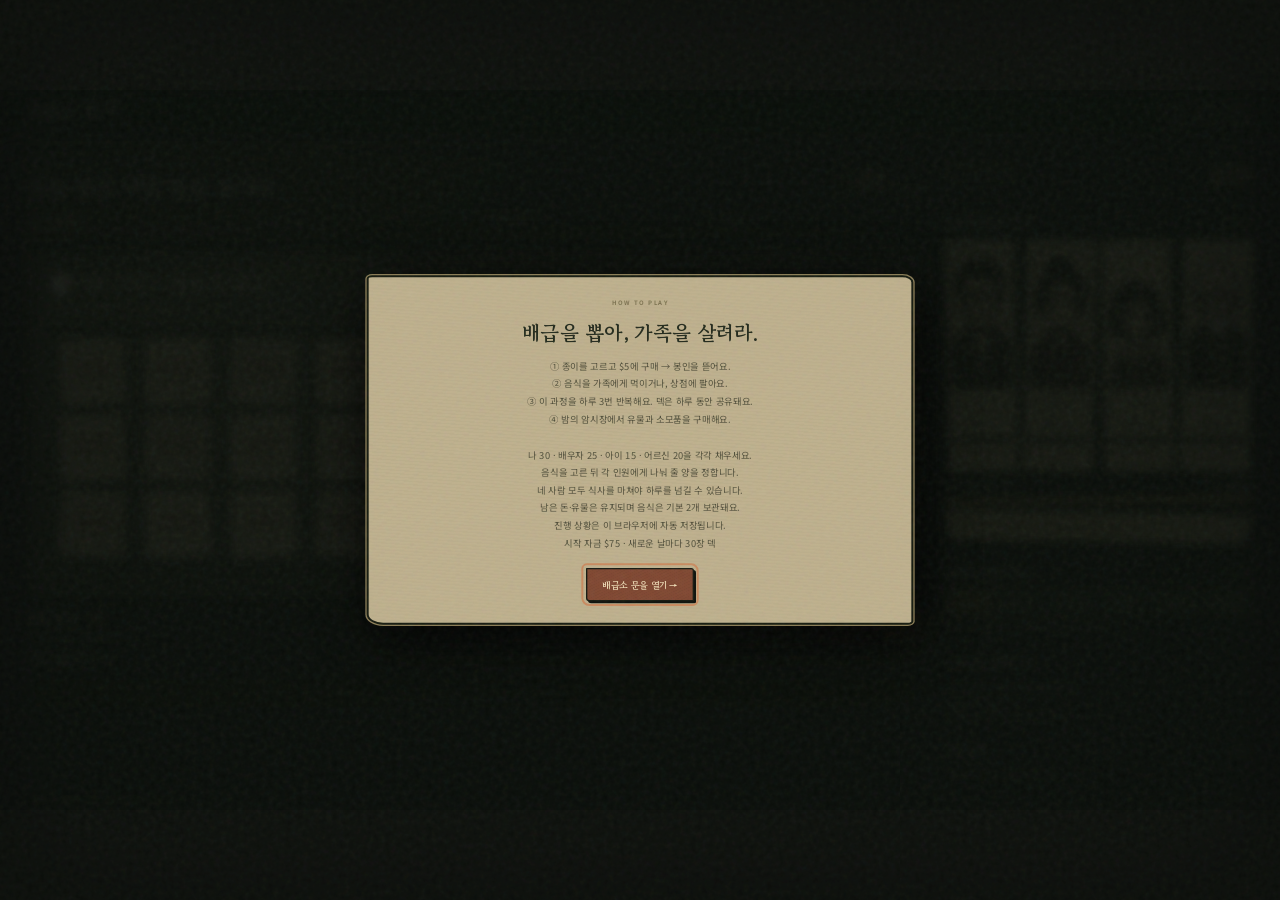
==== commit 33a1bd97: "update index" ====
--- a/index.html
+++ b/index.html
@@ -15,25 +15,25 @@
 'use strict';
 const $=s=>document.querySelector(s), counts=[1,3,4,5,2,15], ranks=['A','B','C','D','E','F'];
 const members=[{name:'나',baseNeed:30,need:30,earn:3},{name:'어머니',baseNeed:25,need:25,earn:3},{name:'아이',baseNeed:15,need:15,earn:1},{name:'어르신',baseNeed:20,need:20,earn:2},{name:'강아지',baseNeed:15,need:15,earn:0,pet:true},{name:'고양이',baseNeed:12,need:12,earn:0,pet:true}];
-const dailyNeedMultiplier=()=>1,updateDailyNeeds=()=>members.forEach(m=>m.need=Math.ceil(m.baseNeed*dailyNeedMultiplier()));
+const dayMultipliers=[0,1,1.05,1.10,1.20,1.35,1.45,1.55],dailyNeedMultiplier=()=>dayMultipliers[s?.day]||1.55,updateDailyNeeds=()=>members.forEach((m,i)=>{let anxiety=m.pet?0:(s?.anxiety?.[i]||0),anxietyRate=anxiety>=100?.15:anxiety>=70?.10:anxiety>=40?.05:0;if(s?.relics?.includes('thermos'))anxietyRate/=2;m.need=Math.ceil(m.baseNeed*(m.pet?1:dailyNeedMultiplier())*(1+anxietyRate))});
 const alive=i=>s.alive?.[i]===true, survivors=()=>members.filter((_,i)=>alive(i));
 const allFed=()=>members.every((m,i)=>!alive(i)||s.members[i]>=m.need);
-function collectRoundWages(){if(!s.drawnRounds?.[s.round]||s.wagePaidRounds?.[s.round])return;s.wagePaidRounds??=[];let wages=members.reduce((sum,m,i)=>sum+(alive(i)?m.earn:0),0)+(s.relics.includes('watch')?survivors().length:0);s.money+=wages;s.wagePaidRounds[s.round]=true;log(`${s.round}번째 추첨 구간 종료 · 가족 일당 +$${wages}`);toast(`가족이 일당 +$${wages}을 벌어왔어요.`)}
+function collectRoundWages(){if(!s.drawnRounds?.[s.round]||s.wagePaidRounds?.[s.round])return;s.wagePaidRounds??=[];let wages=members.reduce((sum,m,i)=>{if(!alive(i)||m.pet)return sum;let wage=m.earn||0;if((s.anxiety?.[i]||0)>=100)wage=0;else if((s.weakness?.[i]||0)>0)wage=Math.floor(wage*.75);return sum+wage},0)+(s.relics.includes('watch')&&[0,1,3].some(i=>alive(i))?1:0);s.money+=wages;s.wagePaidRounds[s.round]=true;log(`${s.round}번째 쿠지 추첨 · 가족 일당 +$${wages}`);toast(`가족이 일당 +$${wages}을 벌어왔어요.`)}function collectMorningWages(){}
 function portrait(i){return i===4?`<div class="portrait pet-portrait" role="img" aria-label="강아지 증명사진">🐕</div>`:i===5?`<div class="portrait pet-portrait cat-portrait" role="img" aria-label="고양이 증명사진">🐈</div>`:`<div class="portrait portrait-${i}" role="img" aria-label="${members[i].name} 증명사진"></div>`}
-function renderFamily(){document.body.classList.toggle('dog-joined',!!s.dogJoined);document.body.classList.toggle('cat-joined',!!s.catJoined);let visible=members.filter((_,i)=>i<4||(i===4&&s.dogJoined)||(i===5&&s.catJoined));$('#family-cards').innerHTML=visible.map(m=>{let i=members.indexOf(m);return `<div class="member-card ${m.pet?'pet-card':''} ${!alive(i)?'lost':s.members[i]>=m.need?'satisfied':''}"><div class="id-caption">SECTOR 07 / 00${i+1}</div>${portrait(i)}<b>${m.name}</b><div class="member-value">${alive(i)?`${s.members[i]} <span>/ ${m.need}</span>`:'—'}</div><div class="meter"><i style="width:${alive(i)?s.members[i]/m.need*100:0}%"></i></div><small>${!alive(i)?'생존 실패 · 남은 가족의 불안 증가':s.members[i]>=m.need?'식사 완료':`부족 ${m.need-s.members[i]}`}</small></div>`}).join('');setTimeout(()=>{let total=4+(s.dogJoined?1:0)+(s.catJoined?1:0);$('#satiety').textContent=`${survivors().length} / ${total}명 생존${s.trauma?` · 불안 ${s.trauma}`:''}`;$('#meter').style.width=survivors().length/total*100+'%'})}
-function allocate(f){let total=f?fill(f):25,plan=[0,0,0,0],deficits=members.map((m,i)=>alive(i)?m.need-s.members[i]:0),required=Math.min(total,deficits.reduce((a,b)=>a+b,0));if(!required)return;
-modal(`<div class="eyebrow">FOUR PEOPLE. FOUR EMPTY BOWLS.</div><h2>${f?f.name:'비상식량'} 나누기</h2><p>각 가족에게 줄 양을 정하세요. 배분 가능 포만도 <b>${total}</b></p><div class="allocation-grid">${members.map((m,i)=>`<div class="allocation-person">${portrait(i)}<b>${m.name}</b><p>${s.members[i]} / ${m.need} · 부족 ${deficits[i]}</p><label><span class="sr-only">${m.name}에게 줄 포만도</span><input type="number" id="amount-${i}" min="0" max="${Math.min(deficits[i],total)}" step="1" value="0" ${!deficits[i]?'disabled':''}></label><button class="secondary" data-fill="${i}" ${!deficits[i]?'disabled':''}>이 사람부터 채우기</button></div>`).join('')}</div><p id="allocation-status" aria-live="polite"></p><div class="allocation-actions"><button class="secondary" id="allocation-cancel">취소</button><button class="primary" id="allocation-confirm" disabled>식량 배분 확정</button></div>`);
+function renderFamily(){document.body.classList.toggle('dog-joined',!!s.dogJoined);document.body.classList.toggle('cat-joined',!!s.catJoined);let visible=members.filter((_,i)=>i<4||(i===4&&s.dogJoined)||(i===5&&s.catJoined));$('#family-cards').innerHTML=visible.map(m=>{let i=members.indexOf(m),anxiety=m.pet?0:s.anxiety?.[i]||0,weak=s.weakness?.[i]||0,status=!alive(i)?'사망':s.members[i]>=m.need?'식사 완료':`부족 ${m.need-s.members[i]}`;return `<div class="member-card ${m.pet?'pet-card':''} ${!alive(i)?'lost':s.members[i]>=m.need?'satisfied':''}"><div class="id-caption">SECTOR 07 / 00${i+1}</div>${portrait(i)}<b>${m.name}</b><div class="member-value">${alive(i)?`${s.members[i]} <span>/ ${m.need}</span>`:'—'}</div><div class="meter"><i style="width:${alive(i)?s.members[i]/m.need*100:0}%"></i></div><small>${status}${alive(i)&&!m.pet?` · 쇠약 ${weak} · 불안 ${anxiety}`:''}</small></div>`}).join('');setTimeout(()=>{let total=4+(s.dogJoined?1:0)+(s.catJoined?1:0);$('#satiety').textContent=`${survivors().length} / ${total}명 생존`;$('#meter').style.width=survivors().length/total*100+'%'})}
+function allocate(f){let mealBonus=f?(s.firstMealBonus||0):0,total=f?fill(f)+mealBonus:20,plan=[0,0,0,0],deficits=members.map((m,i)=>alive(i)?m.need-s.members[i]:0),required=Math.min(total,deficits.reduce((a,b)=>a+b,0));if(!required)return;
+modal(`<div class="eyebrow">FOUR PEOPLE. FOUR EMPTY BOWLS.</div><h2>${f?f.name:'비상식량'} 나누기</h2><p>각 가족에게 줄 양을 정하세요. 배분 가능 포만도 <b>${total}</b>${mealBonus?' · 조리 보너스 +'+mealBonus:''}</p><div class="allocation-grid">${members.map((m,i)=>`<div class="allocation-person">${portrait(i)}<b>${m.name}</b><p>${s.members[i]} / ${m.need} · 부족 ${deficits[i]}</p><label><span class="sr-only">${m.name}에게 줄 포만도</span><input type="number" id="amount-${i}" min="0" max="${Math.min(deficits[i],total)}" step="1" value="0" ${!deficits[i]?'disabled':''}></label><button class="secondary" data-fill="${i}" ${!deficits[i]?'disabled':''}>이 사람부터 채우기</button></div>`).join('')}</div><p id="allocation-status" aria-live="polite"></p><div class="allocation-actions"><button class="secondary" id="allocation-cancel">취소</button><button class="primary" id="allocation-confirm" disabled>식량 배분 확정</button></div>`);
 function update(){let sum=plan.reduce((a,b)=>a+b,0),valid=plan.every((n,i)=>Number.isInteger(n)&&n>=0&&n<=deficits[i]);$('#allocation-status').textContent=!valid?'각자의 부족량 이내의 정수를 입력하세요.':sum>required?`배분 가능량을 ${sum-required} 초과했습니다.`:`배분 ${sum} / ${required} · 남은 배분 ${required-sum}${total>required?` (모두 식사 후 초과 ${total-required}는 소모됩니다.)`:''}`;$('#allocation-confirm').disabled=!valid||sum!==required}
-members.forEach((m,i)=>{$('#amount-'+i).oninput=e=>{plan[i]=e.target.value===''?NaN:Number(e.target.value);update()}});$('#modal').querySelectorAll('[data-fill]').forEach(b=>b.onclick=()=>{let i=+b.dataset.fill;let rest=plan.reduce((a,n,j)=>a+(j===i?0:(Number.isFinite(n)?n:0)),0);plan[i]=Math.max(0,Math.min(deficits[i],required-rest));$('#amount-'+i).value=plan[i];update()});$('#allocation-cancel').onclick=close;$('#allocation-confirm').onclick=()=>{if(plan.reduce((a,b)=>a+b,0)!==required||plan.some((n,i)=>!Number.isInteger(n)||n<0||n>deficits[i]))return;if(f){let ix=s.bag.findIndex(x=>x.id===f.id);if(ix<0)return;s.bag.splice(ix,1)}else{if(!s.items.ration)return;s.items.ration--}plan.forEach((n,i)=>s.members[i]+=n);log(`${f?f.name:'비상식량'}: ${members.map((m,i)=>plan[i]?m.name+' +'+plan[i]:'').filter(Boolean).join(', ')}`);close();render();beep(530,.2);toast('각자의 그릇에 식량을 나눴다.')};update();}
+members.forEach((m,i)=>{$('#amount-'+i).oninput=e=>{plan[i]=e.target.value===''?NaN:Number(e.target.value);update()}});$('#modal').querySelectorAll('[data-fill]').forEach(b=>b.onclick=()=>{let i=+b.dataset.fill;let rest=plan.reduce((a,n,j)=>a+(j===i?0:(Number.isFinite(n)?n:0)),0);plan[i]=Math.max(0,Math.min(deficits[i],required-rest));$('#amount-'+i).value=plan[i];update()});$('#allocation-cancel').onclick=close;$('#allocation-confirm').onclick=()=>{if(plan.reduce((a,b)=>a+b,0)!==required||plan.some((n,i)=>!Number.isInteger(n)||n<0||n>deficits[i]))return;if(f){let ix=s.bag.findIndex(x=>x.id===f.id);if(ix<0)return;s.bag.splice(ix,1);s.firstMealBonus=0}else{if(!s.items.ration)return;s.items.ration--}plan.forEach((n,i)=>s.members[i]+=n);log(`${f?f.name:'비상식량'}${mealBonus?' + 조리 보너스 '+mealBonus:''}: ${members.map((m,i)=>plan[i]?m.name+' +'+plan[i]:'').filter(Boolean).join(', ')}`);close();render();beep(530,.2);toast('각자의 그릇에 식량을 나눴다.')};update();}
 function fitGame(){let scale=Math.min(window.innerWidth/1920,window.innerHeight/1080);document.documentElement.style.setProperty('--game-scale',scale);document.documentElement.style.setProperty('--game-left',(window.innerWidth-1920*scale)/2+'px');document.documentElement.style.setProperty('--game-top',(window.innerHeight-1080*scale)/2+'px')}
 window.addEventListener('resize',fitGame);fitGame();
 const themes=[{name:'제7구역 · 제분소 배급',sub:'배급창은 세 번 열린다. 빈손으로 돌아갈 순 없다.',icon:'🍞',foods:[['브런치 바구니','🧺',65,35],['팬케이크 타워','🥞',35,19],['베이컨 플레이트','🥓',25,13],['달걀 토스트','🍞',18,9],['삶은 달걀','🥚',12,5],['작은 모닝빵','🥐',10,4]]},{name:'도축장 · 회수 식량',sub:'오늘은 고기가 들어왔다. 출처를 묻는 사람은 없다.',icon:'🍖',foods:[['BBQ 파티 세트','🍖',90,40],['두툼한 스테이크','🥩',45,22],['고기 모둠','🍗',32,15],['수제 햄버거','🍔',23,10],['구운 소시지','🌭',17,6],['버터 옥수수','🌽',13,4]]},{name:'폐쇄 상가 · 비축품',sub:'설탕은 사치가 되었다. 누군가는 비싼 값을 치른다.',icon:'🍰',foods:[['초대형 케이크','🎂',55,55],['딸기 케이크','🍰',28,28],['아이스크림 세트','🍨',20,18],['컵케이크','🧁',13,11],['쿠키 묶음','🍪',10,7],['작은 사탕 봉지','🍬',6,5]]}];
-const offers=[{id:'ladle',icon:'🥄',name:'낡은 국자',price:18,desc:'모든 음식의 포만도 +25%',relic:true},{id:'ledger',icon:'📒',name:'밀수꾼의 장부',price:22,desc:'모든 음식 판매가 +25%',relic:true},{id:'basket',icon:'🧺',name:'오래된 장바구니',price:16,desc:'매일 첫 추첨에 F상 음식 1개 추가',relic:true},{id:'dice',icon:'🎲',name:'조작된 주사위',price:20,desc:'매일 새 덱의 쿠지 2장 등급 공개',relic:true},{id:'box',icon:'📦',name:'보관 상자',price:12,desc:'밤에 남은 음식 모두 보관 (기본 2개)',relic:true},{id:'radio',icon:'📻',name:'금 간 단파 라디오',price:15,desc:'매일 쿠지 1장의 등급을 추가로 공개',relic:true},{id:'thermos',icon:'🫖',name:'온기 보온병',price:19,desc:'불안으로 인한 포만도 감소를 절반으로 완화',relic:true},{id:'watch',icon:'⌚',name:'멈춘 회중시계',price:17,desc:'추첨 구간 종료마다 생존자 1명당 일당 +$1',relic:true},{id:'stamp',icon:'✉️',name:'배급 도장',price:14,desc:'매일 첫 유료 쿠지 구매 비용 -$2',relic:true},{id:'ticket',icon:'🎟️',name:'추가 추첨권',price:4,desc:'다음 쿠지 구매 시 1장 무료'},{id:'glass',icon:'🔎',name:'돋보기',price:3,desc:'사용 시 남은 쿠지 3장 등급 공개'},{id:'scanner',icon:'📡',name:'탐지기 배터리',price:7,desc:'사용 시 남은 쿠지 6장 등급 공개'},{id:'ration',icon:'🥫',name:'비상식량',price:7,desc:'포만도 25를 가족별로 나눠 배분'},{id:'tonic',icon:'🧪',name:'쓴 진정제',price:9,desc:'사용 시 불안 -10'}];
+const offers=[{id:'ladle',icon:'🥄',name:'낡은 국자',price:20,desc:'모든 음식의 포만도 +25%',relic:true},{id:'ledger',icon:'📒',name:'밀수꾼의 장부',price:22,desc:'모든 음식 판매가 +20%',relic:true},{id:'basket',icon:'🧺',name:'오래된 장바구니',price:12,desc:'매일 첫 추첨에 F상 음식 1개 추가',relic:true},{id:'dice',icon:'🎲',name:'조작된 주사위',price:20,desc:'매일 새 덱의 쿠지 2장 등급 공개',relic:true},{id:'box',icon:'📦',name:'보관 상자',price:16,desc:'밤에 음식 4개 보관 (기본 2개)',relic:true},{id:'radio',icon:'📻',name:'금 간 단파 라디오',price:12,desc:'매일 쿠지 1장의 등급을 추가로 공개',relic:true},{id:'thermos',icon:'🫖',name:'온기 보온병',price:16,desc:'불안 필요량 증가를 절반으로 완화',relic:true},{id:'watch',icon:'⌚',name:'멈춘 회중시계',price:20,desc:'성인 생존 시 아침 수입 +$3',relic:true},{id:'stamp',icon:'✉️',name:'배급 도장',price:14,desc:'매일 첫 유료 쿠지 1장 $2 할인',relic:true},{id:'ticket',icon:'🎟️',name:'추가 추첨권',price:4,desc:'다음 추첨 1장 무료'},{id:'glass',icon:'🔎',name:'돋보기',price:3,desc:'남은 쿠지 3장 등급 공개'},{id:'scanner',icon:'📡',name:'탐지기 배터리',price:6,desc:'남은 쿠지 6장 등급 공개'},{id:'ration',icon:'🥫',name:'비상식량',price:9,desc:'포만도 20을 가족별로 나눠 배분'},{id:'tonic',icon:'🧪',name:'쓴 진정제',price:8,desc:'선택한 가족의 불안 -20'}];
 let s,selected=new Set(),queue=[],current=null,opening=false,audio=null,sound=false,toastTimer,lastFocus;
-const theme=()=>themes[(s.day-1)%3], food=(rank)=>{let f=theme().foods[ranks.indexOf(rank)];return {id:crypto.randomUUID(),name:f[0],fill:f[2],value:f[3],rank,theme:(s.day-1)%3}}, lowRankFactor=f=>s.day>=5?({F:.5,E:.7,D:.85,C:.95}[f.rank]||1):s.day>=3?({F:.6,E:.78,D:.9}[f.rank]||1):1,fill=f=>Math.ceil(f.fill*lowRankFactor(f)*(s.relics.includes('ladle')?1.25:1)*(1-Math.min(.3,(s.trauma||0)*(s.relics.includes('thermos')?0.5:1)/100))),value=f=>Math.ceil(f.value*(s.day>=3&&f.rank==='F'?0.5:1)*(s.relics.includes('ledger')?1.25:1)),foodArt=(f,extra='')=>`<span class="food-art ${extra}" style="--food-sheet:url('assets/${['foods-mill.png','foods-butcher.png','foods-mall.png'][f.theme??((s.day-1)%3)]}');--food-x:${ranks.indexOf(f.rank)%2};--food-y:${Math.floor(ranks.indexOf(f.rank)/2)}" role="img" aria-label="${f.name}"></span>`;
-function ensureDoubleChance(){if(s.deck?.filter(c=>c.double).length===5)return;s.deck.forEach(c=>c.double=false);let cards=s.deck.filter(c=>!c.used);for(let i=cards.length-1;i>0;i--){let j=Math.floor(Math.random()*(i+1));[cards[i],cards[j]]=[cards[j],cards[i]]}cards.slice(0,5).forEach(c=>c.double=true)}
-function newDay(){updateDailyNeeds();s.deck=counts.flatMap((n,i)=>Array.from({length:n},()=>({rank:ranks[i],used:false,shown:false})));for(let i=29;i>0;i--){let j=Math.floor(Math.random()*(i+1));[s.deck[i],s.deck[j]]=[s.deck[j],s.deck[i]]}let raided=s.day===3||s.day===5;if(raided)s.deck.slice(0,13).forEach(c=>{c.used=true;c.plundered=true});ensureDoubleChance();s.members=members.map((m,i)=>alive(i)?0:m.need);s.fed=0;s.round=1;s.phase='draw';s.drawnRounds=[];s.wagePaidRounds=[];s.basketUsed=false;s.stampUsed=false;s.log=[];if(raided)log('보급소 약탈 · 쿠지 13장이 이미 사라졌다.');let reveals=(s.relics.includes('dice')?2:0)+(s.relics.includes('radio')?1:0);if(reveals)reveal(reveals);log(`${s.day}일째, ${theme().name}에 도착했다.`)}
-function start(){s={version:2,day:1,money:65,bag:[],relics:[],items:{ticket:0,glass:0,ration:0},doubleCoupons:0,alive:[true,true,true,true,false,false],dogJoined:false,catJoined:false,catDecision:false,trauma:0,ended:false};selected.clear();queue=[];newDay();close();render()}
+const rankStats={A:[65,22],B:[38,12],C:[25,8],D:[18,5],E:[6,2],F:[3,1]},theme=()=>themes[(s.day-1)%3],food=(rank)=>{let f=theme().foods[ranks.indexOf(rank)],stats=rankStats[rank];return {id:crypto.randomUUID(),name:f[0],fill:stats[0],value:stats[1],rank,theme:(s.day-1)%3}},fill=f=>Math.floor(f.fill*(s.relics.includes('ladle')?1.25:1)),value=f=>Math.min('EF'.includes(f.rank)?2:Infinity,Math.floor(f.value*(s.relics.includes('ledger')?1.2:1)+((s.saleBonusRank===f.rank&&!'EF'.includes(f.rank))?3:0))),foodArt=(f,extra='')=>`<span class="food-art ${extra}" style="--food-sheet:url('assets/${['foods-mill.png','foods-butcher.png','foods-mall.png'][f.theme??((s.day-1)%3)]}');--food-x:${ranks.indexOf(f.rank)%2};--food-y:${Math.floor(ranks.indexOf(f.rank)/2)}" role="img" aria-label="${f.name}"></span>`;
+function ensureDoubleChance(){if(s.deck?.filter(c=>c.double).length===2)return;s.deck.forEach(c=>c.double=false);let cards=s.deck.filter(c=>!c.used);for(let i=cards.length-1;i>0;i--){let j=Math.floor(Math.random()*(i+1));[cards[i],cards[j]]=[cards[j],cards[i]]}cards.slice(0,2).forEach(c=>c.double=true)}
+function newDay(){updateDailyNeeds();s.saleBonusRank=null;s.firstMealBonus=0;s.doubleGranted=false;s.dailyItemBuys={};s.deck=counts.flatMap((n,i)=>Array.from({length:n},()=>({rank:ranks[i],used:false,shown:false})));for(let i=29;i>0;i--){let j=Math.floor(Math.random()*(i+1));[s.deck[i],s.deck[j]]=[s.deck[j],s.deck[i]]}ensureDoubleChance();s.members=members.map((m,i)=>alive(i)?0:m.need);s.fed=0;s.round=1;s.phase='draw';s.drawnRounds=[];s.wagePaidRounds=[];s.basketUsed=false;s.stampUsed=false;s.log=[];let reveals=(s.relics.includes('dice')?2:0)+(s.relics.includes('radio')?1:0);if(reveals)reveal(reveals);log(`${s.day}일째, ${theme().name}에 도착했다.`)}
+function start(){s={version:3,day:1,money:35,bag:[],relics:[],items:{ticket:0,glass:0,ration:0},doubleCoupons:0,alive:[true,true,true,true,false,false],weakness:[0,0,0,0,0,0],anxiety:[0,0,0,0,0,0],dogJoined:false,catJoined:false,catDecision:false,eventHistory:[],eventFlags:{},saleBonusRank:null,firstMealBonus:0,ended:false};selected.clear();queue=[];newDay();close();render()}
 function save(){try{localStorage.setItem('kuji-survival-v1',JSON.stringify(s))}catch{}}
 function log(t){s.log.unshift(t);s.log=s.log.slice(0,5)}
 function beep(freq=500,dur=.1){if(!sound)return;try{audio??=new (window.AudioContext||window.webkitAudioContext)();audio.resume();let o=audio.createOscillator(),g=audio.createGain();o.connect(g);g.connect(audio.destination);o.frequency.value=freq;g.gain.setValueAtTime(.07,audio.currentTime);g.gain.exponentialRampToValueAtTime(.001,audio.currentTime+dur);o.start();o.stop(audio.currentTime+dur)}catch{}}
@@ -45,35 +45,41 @@
 function renderScene(){let t=theme(),sc=$('#scene');sc.className='scene'+(s.phase==='market'?' night':'');let titles={draw:'오늘 밤을 버틸 몫을 골라라.',meal:'식탁에 남은 것은, 우리뿐.',sell:'한 끼를 팔아, 내일을 산다.',market:'통금 뒤에 열리는 거래.'};$('#title').textContent=titles[s.phase];if(s.phase==='draw'){sc.innerHTML=`<div class="awning"></div><div class="scenehead"><div><h2><span class="emoji">${t.icon}</span> ${t.name}</h2><p>${t.sub}</p></div><span class="stamp">${s.round}번째 방문 · 1장 $5</span></div><div class="board">${s.deck.map((c,i)=>`<button class="ticket ${c.used?'used':''} ${selected.has(i)?'selected':''}" data-card="${i}" ${c.used?'disabled':''} aria-label="${i+1}번 쿠지${c.shown?' '+c.rank+'상':''}" aria-pressed="${selected.has(i)}"><span class="seal">${c.shown?c.rank+'賞':'配給'}</span><small>NO. ${String(i+1).padStart(2,'0')}</small></button>`).join('')}</div><p class="hint">한 장에 $5. 봉인을 뜯은 배급권은 되돌릴 수 없다.</p>`;sc.querySelectorAll('[data-card]').forEach(b=>b.onclick=()=>{let i=+b.dataset.card;if(selected.has(i))selected.delete(i);else{let max=Math.floor(s.money/5)+s.items.ticket;if(selected.size>=max){toast('선택할 수 있는 자금이 부족해요.');return}selected.add(i);beep(420+selected.size*35)}renderScene()});let cost=Math.max(0,selected.size-s.items.ticket)*5;$('#actionbar').innerHTML=`<div><b>${selected.size}장 선택 <span style="color:var(--orange)">· $${cost}</span></b><p>${s.items.ticket?'무료 추첨권이 먼저 사용됩니다.':'먹일 것인가. 팔아서 내일을 살 것인가.'}</p></div><div class="actions"><button class="secondary" id="next">가족에게 가기 →</button><button class="primary" id="buy" ${!selected.size?'disabled':''}>선택한 쿠지 뽑기</button></div>`;$('#buy').onclick=buy;$('#next').onclick=()=>{selected.clear();s.phase='meal';render()}}
 else if(s.phase==='meal'||s.phase==='sell'){let meal=s.phase==='meal';sc.innerHTML=`<div class="awning" style="${meal?'background:repeating-linear-gradient(90deg,#b47b54 0 44px,#eee7d5 44px 88px)':''}"></div><div class="scenehead"><div><h2>${meal?'피난처의 빈 식탁':'철조망 너머의 교환소'}</h2><p>${meal?'아래 식량 가방에서 음식을 골라 가족에게 나눠주세요.':'남겨둘 음식은 신중하게, 판매 가격은 항상 같아요.'}</p></div><span class="stamp">${s.round} / 3번째 ${meal?'식사':'판매'}</span></div><div class="table-scene"><div class="table">${meal?'🍽️ 🕯️ 🍽️':'⚖️ 🧺 🪙'}</div><h2 style="font-family:serif">${meal?(allFed()?'오늘 밤, 굶는 사람은 없다.':`아직 ${members.filter((m,i)=>s.members[i]<m.need).length}명의 식사가 부족하다.`):'이것을 팔면, 내일은 살 수 있을까.'}</h2><p class="notes">${meal?'나 30 · 배우자 25 · 아이 15 · 어르신 20. 각자의 몫을 채워야 합니다.':'먹이는 것과 파는 것 사이, 선택은 당신의 몫입니다.'}</p></div>`;$('#actionbar').innerHTML=`<div><b>${meal?'음식 선택 → 구성원별 배분':'판매할 음식을 선택하세요'}</b><p>${meal?'음식 하나를 여러 사람에게 나눌 수 있습니다. 초과분은 이월되지 않습니다.':'밤에는 기본 2개만 보관돼요. 포만도가 높은 순서로 보관합니다.'}</p></div><div class="actions"><button class="primary" id="next">${meal?'식사 마치고 상점으로 →':s.round<3?'다음 쿠지 뽑으러 →':'밤의 암시장으로 →'}</button></div>`;$('#next').onclick=()=>{if(meal)s.phase='sell';else if(s.round<3){s.round++;s.phase='draw'}else s.phase='market';render()}}
 else{sc.innerHTML=`<div class="scenehead"><div><div class="eyebrow" style="color:#b9ae86">CURFEW IN EFFECT · KEEP YOUR VOICE DOWN</div><h2 style="margin-top:10px">☾ 검문소 뒤, 암시장</h2><p>주인 없는 물건들. 생존에는 쓸모가 있다.</p></div></div><div class="shopgrid">${offers.map(o=>`<div class="offer"><span class="emoji">${o.icon}</span><div><b>${o.name}</b><p>${o.desc}</p><button data-offer="${o.id}" ${s.money<o.price||(o.relic&&s.relics.includes(o.id))?'disabled':''}>${o.relic&&s.relics.includes(o.id)?'보유 중':'$'+o.price+' · 구매'}</button></div></div>`).join('')}</div>`;sc.querySelectorAll('[data-offer]').forEach(b=>b.onclick=()=>purchase(b.dataset.offer));$('#actionbar').innerHTML=`<div><b>${allFed()?'네 사람 모두, 오늘 밤은 버틴다.':`${members.filter((m,i)=>s.members[i]<m.need).map((m)=>m.name).join(' · ')}의 식사가 부족해요.`}</b><p>${allFed()?'내일의 테마: '+themes[s.day%3].name:'남은 음식을 먹이거나 비상식량을 구매해 사용하세요.'}</p></div><div class="actions">${s.items.ration?'<button class="secondary" id="ration">🥫 비상식량 사용</button>':''}<button class="primary" id="next">하루 마무리 ☾</button></div>`;$('#next').onclick=endDay;if($('#ration'))$('#ration').onclick=()=>use('ration')}}
-function renderBag(){$('#bagcount').textContent=`· ${s.bag.length}개`;$('#foods').innerHTML=s.bag.length?s.bag.map(f=>`<div class="food">${foodArt(f)}<div><b>${f.name}</b><p>포만도 ${fill(f)} · 판매 $${value(f)}</p></div>${s.phase==='meal'||s.phase==='market'?`<button data-food="${f.id}" ${allFed()?'disabled':''}>나눠주기</button>`:s.phase==='sell'?`<button data-food="${f.id}">판매</button>`:''}</div>`).join(''):'<div class="empty">남은 식량이 없다. 배급소에서 무언가 가져와야 한다.</div>';$('#foods').querySelectorAll('[data-food]').forEach(b=>b.onclick=()=>{let i=s.bag.findIndex(f=>f.id===b.dataset.food);if(i<0)return;let f=s.bag[i];if(s.phase==='sell'){s.bag.splice(i,1);s.money+=value(f);log(`${f.name} 판매 · +$${value(f)}`);toast(`판매 +$${value(f)}`);beep(750);render()}else allocate(f)})}
-function buy(){if(!selected.size||queue.length)return;let ids=[...selected],free=Math.min(s.items.ticket,ids.length),doubleUsed=Math.min(s.doubleCoupons||0,free),baseCost=(ids.length-free)*5,discount=s.relics.includes('stamp')&&!s.stampUsed&&baseCost?2:0,cost=Math.max(0,baseCost-discount);if(cost>s.money)return;s.money-=cost;s.items.ticket-=free;s.doubleCoupons=Math.max(0,(s.doubleCoupons||0)-doubleUsed);if(discount)s.stampUsed=true;s.drawnRounds??=[];s.drawnRounds[s.round]=true;queue=ids.map((i,order)=>{s.deck[i].used=true;let f=food(s.deck[i].rank);f.double=s.deck[i].double;f.freeCoupon=order<doubleUsed;s.bag.push(f);return f});if(s.relics.includes('basket')&&!s.basketUsed){s.bag.push(food('F'));s.basketUsed=true;log('장바구니에서 음식 1개를 더 얻었다.')}log(`${ids.length}장 추첨 · $${cost}${discount?' (도장 할인 -$2)':''}${doubleUsed?` · 더블찬스 무료 쿠폰 ${doubleUsed}장 사용`:''}`);selected.clear();render();nextReward()}
+function renderBag(){s.bag.sort((a,b)=>fill(b)-fill(a));$('#bagcount').textContent=`· ${s.bag.length}개`;$('#foods').innerHTML=s.bag.length?s.bag.map(f=>`<div class="food">${foodArt(f)}<div><b>${f.name}</b><p>포만도 ${fill(f)} · 판매 $${value(f)}</p></div>${s.phase==='meal'||s.phase==='market'?`<button data-food="${f.id}" ${allFed()?'disabled':''}>나눠주기</button>`:s.phase==='sell'?`<button data-food="${f.id}">판매</button>`:''}</div>`).join(''):'<div class="empty">남은 식량이 없다. 배급소에서 무언가 가져와야 한다.</div>';$('#foods').querySelectorAll('[data-food]').forEach(b=>b.onclick=()=>{let i=s.bag.findIndex(f=>f.id===b.dataset.food);if(i<0)return;let f=s.bag[i];if(s.phase==='sell'){s.bag.splice(i,1);s.money+=value(f);log(`${f.name} 판매 · +$${value(f)}`);toast(`판매 +$${value(f)}`);beep(750);render()}else allocate(f)})}
+function buy(){if(!selected.size||queue.length)return;let ids=[...selected],free=Math.min(s.items.ticket,ids.length),doubleUsed=Math.min(s.doubleCoupons||0,free),baseCost=(ids.length-free)*5,discount=s.relics.includes('stamp')&&!s.stampUsed&&baseCost?2:0,cost=Math.max(0,baseCost-discount);if(cost>s.money)return;s.money-=cost;s.items.ticket-=free;s.doubleCoupons=Math.max(0,(s.doubleCoupons||0)-doubleUsed);if(discount)s.stampUsed=true;s.drawnRounds??=[];s.drawnRounds[s.round]=true;queue=ids.map((i,order)=>{s.deck[i].used=true;let f=food(s.deck[i].rank);f.double=s.deck[i].double;f.freeCoupon=order<doubleUsed;s.bag.push(f);return f});collectRoundWages();if(s.relics.includes('basket')&&!s.basketUsed){s.bag.push(food('F'));s.basketUsed=true;log('장바구니에서 음식 1개를 더 얻었다.')}log(`${ids.length}장 추첨 · $${cost}${discount?' (도장 할인 -$2)':''}${doubleUsed?` · 더블찬스 무료 쿠폰 ${doubleUsed}장 사용`:''}`);selected.clear();render();nextReward()}
 function nextReward(){opening=false;if(!queue.length){current=null;close();return}current=queue.shift();modal(`<div class="eyebrow">RATION AUTHORITY · SEAL INTACT</div><h2>이 종이에 네 사람의 밤이 걸려 있다.</h2><p>봉인 아래쪽을 누르거나 오른쪽으로 끌어 종이를 뜯어보세요.</p><button class="tear-ticket" id="tear" aria-label="쿠지 봉인 뜯기"><span class="bigseal">配 給</span><span class="strip">✂ 오른쪽으로 끌어 개봉하기 →</span></button><p style="margin-top:20px">${queue.length+1}장 남음 · 결과는 가방에 자동 보관됩니다.</p>`);$('#tear').onclick=()=>{if(opening)return;opening=true;$('#tear').classList.remove('dragging');$('#tear').classList.add('torn');beep(180,.25);setTimeout(()=>{let f=current;if(f.double){s.items.ticket=(s.items.ticket||0)+1;s.doubleCoupons=(s.doubleCoupons||0)+1;log('더블찬스 개봉 · 무료 추첨권 +1')}modal(`<div class="reward-stage rank-${f.rank.toLowerCase()}">${f.double?'<div class="double-reward">✦ DOUBLE CHANCE ✦<br><small>무료 추첨권 +1</small></div>':''}${f.freeCoupon?'<div class="free-coupon-result">DOUBLE CHANCE FREE DRAW</div>':''}<div class="rewardrank">${f.rank} PRIZE · ${'AB'.includes(f.rank)?'희귀 배급품':'오늘의 배급'}</div>${foodArt(f,`reward-art rank-${f.rank.toLowerCase()}`)}<h2>${f.name}</h2><p>포만도 <b>+${fill(f)}</b> &nbsp; / &nbsp; 판매가 <b>$${value(f)}</b></p></div><p style="margin-top:14px">${f.double?'봉인 안쪽의 이중 인장이 드러났다. 한 장을 더 골라라.':f.freeCoupon?'더블찬스로 얻은 무료 쿠폰이 이 종이를 데려왔다.':('AB'.includes(f.rank)?'아직 운이 다한 건 아니다. 서둘러 숨기자.':'충분하지 않다. 그래도 빈손보다는 낫다.')}</p><button class="primary" id="rewardnext">${queue.length?'다음 쿠지 개봉하기 →':'가방에 담고 돌아가기 →'}</button>`);beep('AB'.includes(f.rank)?880:650,.3);if('AB'.includes(f.rank)||f.double||f.freeCoupon)confetti();$('#rewardnext').onclick=nextReward},550)}}
 function confetti(){for(let i=0;i<30;i++){let e=document.createElement('i');e.className='spark';e.style.background=['#b7a177','#775b41','#d0c19a','#4a503a'][i%4];e.style.setProperty('--x',(Math.random()-.5)*700+'px');e.style.setProperty('--y',(Math.random()-.3)*650+'px');document.body.append(e);setTimeout(()=>e.remove(),1500)}}
-function purchase(id){let o=offers.find(o=>o.id===id);if(s.money<o.price||(o.relic&&s.relics.includes(id)))return;s.money-=o.price;if(o.relic)s.relics.push(id);else s.items[id]=(s.items[id]||0)+1;log(`${o.name} 구매 · $${o.price}`);beep(370);render();toast(o.name+'을 주머니에 넣었어요.')}
-function use(id){if(!s.items[id])return;if(id==='ticket'){toast('쿠지를 선택하면 자동으로 먼저 사용됩니다.');return}if(id==='glass'||id==='scanner'){if(!s.deck.some(c=>!c.used&&!c.shown)){toast('확인할 쿠지가 없어요.');return}reveal(id==='scanner'?6:3)}if(id==='tonic'){if(!(s.trauma||0)){toast('지금은 불안을 낮출 필요가 없어요.');return}s.trauma=Math.max(0,s.trauma-10)}if(id==='ration'){if(allFed()){toast('오늘은 이미 모두 배불러요.');return}s.items[id]--;log('비상식량 사용 · 포만도 +25');allocate(null);return}s.items[id]--;log(offers.find(o=>o.id===id).name+' 사용');render();beep(650);toast(id==='glass'?'쿠지 3장의 봉인이 살짝 들렸어요.':id==='scanner'?'쿠지 6장의 등급을 확인했어요.':id==='tonic'?'불안이 10 낮아졌어요.':'비상식량으로 포만도 +25')}
-function endDay(){if(!allFed()){modal(`<div class="eyebrow">아직 하루가 끝나지 않았어요</div><h2>아직 식사를 마치지 못한 가족이 있어요.</h2><p>${members.map((m,i)=>`${m.name} ${s.members[i]}/${m.need}`).join(' · ')}\n가방의 음식이나 비상식량으로 보충할 수 있어요.\n이대로 하루를 마치면 생존에 실패합니다.</p><button class="primary" id="back">다시 살펴보기</button> <button class="secondary" id="giveup">이대로 마무리</button>`);$('#back').onclick=close;$('#giveup').onclick=()=>finish(false);return}if(s.day===7){finish(true);return}let lost=s.relics.includes('box')?0:Math.max(0,s.bag.length-2);if(lost){s.bag.sort((a,b)=>fill(b)-fill(a));s.bag=s.bag.slice(0,2)}modal(`<div class="eyebrow">DAY ${String(s.day).padStart(2,'0')} COMPLETE</div><div class="rewardemoji">🌙</div><h2>오늘도, 네 사람의 숨소리.</h2><p>가족 4명 모두 식사 완료 · 남은 돈 $${s.money}\n${lost?`보관 공간이 부족해 음식 ${lost}개를 정리했습니다.`:`음식 ${s.bag.length}개를 내일로 가져갑니다.`}\n내일은 「${themes[s.day%3].name}」이 열립니다.</p><button class="primary" id="tomorrow">불을 끄고 통금 넘기기 →</button>`);s.day++;newDay();save();$('#tomorrow').onclick=()=>{close();render()}}
+function purchase(id){let o=offers.find(o=>o.id===id);s.dailyItemBuys??={};if(s.money<o.price||(o.relic&&s.relics.includes(id))||(!o.relic&&s.dailyItemBuys[id]))return;s.money-=o.price;if(o.relic)s.relics.push(id);else{s.items[id]=(s.items[id]||0)+1;s.dailyItemBuys[id]=true}log(`${o.name} 구매 · $${o.price}`);beep(370);render();toast(o.name+'을 주머니에 넣었어요.')}
+function use(id){if(!s.items[id])return;if(id==='ticket'){toast('쿠지를 선택하면 자동으로 먼저 사용됩니다.');return}if(id==='glass'||id==='scanner'){if(!s.deck.some(c=>!c.used&&!c.shown)){toast('확인할 쿠지가 없어요.');return}reveal(id==='scanner'?6:3)}if(id==='tonic'){let target=[0,1,2,3].filter(alive).sort((a,b)=>(s.anxiety[b]||0)-(s.anxiety[a]||0))[0];if(target===undefined||!(s.anxiety[target]||0)){toast('지금은 불안을 낮출 필요가 없어요.');return}s.anxiety[target]=Math.max(0,s.anxiety[target]-20);s.items[id]--;log(`${members[target].name}의 불안 -20`);render();toast(`${members[target].name}에게 진정제를 썼어요.`);return}if(id==='ration'){if(allFed()){toast('오늘은 이미 모두 배불러요.');return}allocate(null);return}s.items[id]--;log(offers.find(o=>o.id===id).name+' 사용');render();beep(650);toast(id==='glass'?'쿠지 3장의 봉인이 살짝 들렸어요.':'쿠지 6장의 등급을 확인했어요.')}
+function endDay(){if(!allFed()){modal(`<div class="eyebrow">밤의 결산을 앞두고</div><h2>아직 식사를 마치지 못한 가족이 있어요.</h2><p>${members.map((m,i)=>alive(i)?`${m.name} ${s.members[i]}/${m.need}`:'').filter(Boolean).join(' · ')}\n이대로 하루를 넘기면 충족률에 따라 쇠약과 개인 불안이 변화합니다. 쇠약 100은 사망입니다.</p><button class="primary" id="back">다시 살펴보기</button> <button class="secondary" id="giveup">밤의 결산 보기</button>`);$('#back').onclick=close;$('#giveup').onclick=continueAfterLoss;return}continueAfterLoss()}
 function finish(win){s.ended=true;s.won=win;save();modal(`<div class="eyebrow">${win?'SEVEN DAYS, TOGETHER':'THE END OF THIS LITTLE JOURNEY'}</div><div class="rewardemoji">${win?'🏡':'🕯️'}</div><h2>${win?'일곱 번째 밤. 아직 함께다.':'끝내, 돌아올 식량은 없었다.'}</h2><p>${win?'도시는 무너졌지만, 식탁에는 아직 네 자리가 남아 있다.':`${s.day}일째. ${members.map((m,i)=>`${m.name} ${s.members[i]}/${m.need}`).join(' · ')}. 다음에는 식량과 자금의 균형을 바꿔보세요.`}\n남은 돈 $${s.money} · 모은 유물 ${s.relics.length}개</p><button class="primary" id="restart">새로운 7일 시작하기</button>`);$('#restart').onclick=start;if(win)confetti()}
 function help(){modal('<div class="eyebrow">HOW TO PLAY</div><h2>배급을 뽑아, 가족을 살려라.</h2><p>① 종이를 고르고 $5에 구매 → 봉인을 뜯어요.\n② 음식을 가족에게 먹이거나, 상점에 팔아요.\n③ 이 과정을 하루 3번 반복해요. 덱은 하루 동안 공유돼요.\n④ 밤의 암시장에서 유물과 소모품을 구매해요.\n\n나 30 · 배우자 25 · 아이 15 · 어르신 20을 각각 채우세요.\n음식을 고른 뒤 각 인원에게 나눠 줄 양을 정합니다.\n네 사람 모두 식사를 마쳐야 하루를 넘길 수 있습니다.\n남은 돈·유물은 유지되며 음식은 기본 2개 보관돼요.\n진행 상황은 이 브라우저에 자동 저장됩니다.\n시작 자금 $75 · 새로운 날마다 30장 덱</p><button class="primary" id="understood">배급소 문을 열기 →</button>');$('#understood').onclick=close}
 $('#help').onclick=help;$('#sound').onclick=()=>{sound=!sound;$('#sound').textContent=sound?'♫':'♪';$('#sound').title=sound?'소리 끄기':'소리 켜기';$('#sound').setAttribute('aria-label',$('#sound').title);beep();toast(sound?'효과음을 켰어요.':'효과음을 껐어요.')};$('#reset').onclick=()=>{modal('<h2>새로운 한 주를 시작할까요?</h2><p>현재 진행 상황이 초기화됩니다.</p><button class="primary" id="yes">새 게임 시작</button> <button class="secondary" id="no">계속 플레이</button>');$('#yes').onclick=start;$('#no').onclick=close};document.addEventListener('keydown',e=>{if(e.key==='Tab'&&!$('#overlay').hidden){let all=[...$('#modal').querySelectorAll('button:not(:disabled)')];if(!all.length)return;if(e.shiftKey&&document.activeElement===all[0]){e.preventDefault();all.at(-1).focus()}else if(!e.shiftKey&&document.activeElement===all.at(-1)){e.preventDefault();all[0].focus()}}});
-try{s=JSON.parse(localStorage.getItem('kuji-survival-v1'));if(![1,2].includes(s?.version)||!Array.isArray(s.deck)||s.deck.length!==30)throw Error();if(s.version===1){let remaining=Math.max(0,s.fed||0);s.members=members.map(m=>{let n=Math.min(m.need,remaining);remaining-=n;return n});s.version=2}if(!Array.isArray(s.members)||![4,5,6].includes(s.members.length)||s.members.some((n,i)=>!Number.isInteger(n)||n<0||n>members[i].need))throw Error();s.alive=Array.isArray(s.alive)&&[4,5,6].includes(s.alive.length)?[...s.alive,false,false].slice(0,6):[true,true,true,true,false,false];s.dogJoined=!!s.dogJoined;s.catJoined=!!s.catJoined;s.catDecision=!!s.catDecision;s.trauma=Number.isFinite(s.trauma)?s.trauma:0;render();if(s.ended)finish(s.won)}catch{start();help()}
-function continueAfterLoss(){let fallen=members.map((m,i)=>alive(i)&&s.members[i]<m.need?m.name:null).filter(Boolean);if(!fallen.length){close();return}s.alive=members.map((_,i)=>alive(i)&&s.members[i]>=members[i].need);s.members=members.map((m,i)=>alive(i)?s.members[i]:m.need);s.trauma=Math.min(30,(s.trauma||0)+fallen.length*15);log(`${fallen.join('·')} 생존 실패 · 남은 가족 불안 +${fallen.length*15}`);if(!survivors().length){finish(false);return}if(s.day===7){finish(true);return}let stored=s.relics.includes('box')?0:Math.max(0,s.bag.length-2);if(stored){s.bag.sort((a,b)=>fill(b)-fill(a));s.bag=s.bag.slice(0,2)}modal(`<div class="eyebrow">A QUIET HOUSE</div><div class="rewardemoji">🕯️</div><h2>${fallen.join('·')}을 잃었다.</h2><p>그래도 남은 가족은 앞으로 가야 합니다. 불안 ${s.trauma}이 쌓여 다음 날부터 음식 포만도가 ${s.trauma}% 줄어듭니다.\n생존자 ${survivors().map(m=>m.name).join(' · ')} · 남은 돈 $${s.money}\n${stored?`보관 공간이 부족해 음식 ${stored}개를 정리했습니다.`:`음식 ${s.bag.length}개를 내일로 가져갑니다.`}</p><button class="primary" id="tomorrow">남은 사람들과 통금 넘기기 →</button>`);s.day++;newDay();save();$('#tomorrow').onclick=()=>{close();render()}}
+try{s=JSON.parse(localStorage.getItem('kuji-survival-v1'));if(![1,2].includes(s?.version)||!Array.isArray(s.deck)||s.deck.length!==30)throw Error();if(s.version===1){let remaining=Math.max(0,s.fed||0);s.members=members.map(m=>{let n=Math.min(m.need,remaining);remaining-=n;return n});s.version=2}if(!Array.isArray(s.members)||![4,5,6].includes(s.members.length)||s.members.some((n,i)=>!Number.isInteger(n)||n<0||n>members[i].need))throw Error();s.alive=Array.isArray(s.alive)&&[4,5,6].includes(s.alive.length)?[...s.alive,false,false].slice(0,6):[true,true,true,true,false,false];s.dogJoined=!!s.dogJoined;s.catJoined=!!s.catJoined;s.catDecision=!!s.catDecision;s.trauma=Number.isFinite(s.trauma)?s.trauma:0;s.missedMeals=Array.isArray(s.missedMeals)?[...s.missedMeals,0,0,0,0,0,0].slice(0,6):Array(6).fill(0);s.anxiety=Array.isArray(s.anxiety)?[...s.anxiety,0,0,0,0,0,0].slice(0,6):Array(6).fill(0);s.eventHistory=Array.isArray(s.eventHistory)?s.eventHistory:[];s.eventFlags=s.eventFlags&&typeof s.eventFlags==='object'?s.eventFlags:{};s.saleBonusRank=s.saleBonusRank||null;s.firstMealBonus=Number.isFinite(s.firstMealBonus)?s.firstMealBonus:0;render();if(s.ended)finish(s.won)}catch{start();help()}
+function continueAfterLoss(){let notes=[],dead=[];s.weakness=Array.isArray(s.weakness)?[...s.weakness,0,0,0,0,0,0].slice(0,6):Array(6).fill(0);s.anxiety=Array.isArray(s.anxiety)?[...s.anxiety,0,0,0,0,0,0].slice(0,6):Array(6).fill(0);if(s.day===1){members.forEach((m,i)=>{if(alive(i)&&s.members[i]<m.need)s.members[i]=m.need});notes.push('첫날 보호 규칙이 부족한 식사를 구호 배급으로 채웠다. 내일부터는 쇠약 판정이 시작된다.')}else{members.forEach((m,i)=>{if(!alive(i))return;let rate=s.members[i]/m.need,change=rate>=1?-20:rate>=.75?20:rate>=.5?40:rate>=.25?65:100;s.weakness[i]=Math.max(0,Math.min(100,(s.weakness[i]||0)+change));if(!m.pet)s.anxiety[i]=Math.max(0,Math.min(100,(s.anxiety[i]||0)+(rate>=1?-4:rate>=.75?5:rate>=.5?10:rate>=.25?15:20)));notes.push(`${m.name} · 충족 ${Math.floor(rate*100)}% · 쇠약 ${change>=0?'+':''}${change} → ${s.weakness[i]}`);if(s.weakness[i]>=100){s.alive[i]=false;s.members[i]=m.need;dead.push(m.name)}});if(dead.length){members.forEach((m,i)=>{if(alive(i)&&!m.pet)s.anxiety[i]=Math.min(100,(s.anxiety[i]||0)+Math.min(30,dead.length*15))});notes.push(`${dead.join('·')}이(가) 쇠약 100에 도달해 쓰러졌다. 남은 가족 불안 +${Math.min(30,dead.length*15)}.`)}}if(!members.slice(0,4).some((_,i)=>alive(i))){finish(false);return}if(s.day===7){finish(true);return}let cap=s.relics.includes('box')?4:2,stored=Math.max(0,s.bag.length-cap);if(stored){s.bag.sort((a,b)=>fill(b)-fill(a));s.bag=s.bag.slice(0,cap)}modal(`<div class="eyebrow">HUNGER LEAVES A MARK</div><div class="rewardemoji">${dead.length?'🕯️':'🌙'}</div><h2>${dead.length?'식탁에 빈자리가 남았다.':'밤의 결산'}</h2><p>${notes.join('\n')}\n생존자 ${survivors().map(m=>m.name).join(' · ')} · 남은 돈 $${s.money}\n${stored?`보관 공간이 부족해 음식 ${stored}개를 정리했습니다.`:`음식 ${s.bag.length}개를 내일로 가져갑니다.`}</p><button class="primary" id="tomorrow">다음 날로 →</button>`);s.day++;newDay();save();$('#tomorrow').onclick=()=>{close();render()}}
 document.addEventListener('click',e=>{if(e.target.id==='giveup'){e.preventDefault();e.stopImmediatePropagation();continueAfterLoss()}},true)
 function finish(win){s.ended=true;s.won=win;save();let names=survivors().map(m=>m.name),together=names.length===4;modal(`<div class="eyebrow">${win?'SEVEN DAYS, STILL BREATHING':'THE END OF THIS LITTLE JOURNEY'}</div><div class="rewardemoji">${win?'🏡':'🕯️'}</div><h2>${win?(together?'일곱 번째 밤. 아직 함께다.':`일곱 번째 밤. ${names.join('·')}은 아직 살아 있다.`):'끝내, 아무도 남지 않았다.'}</h2><p>${win?(together?'도시는 무너졌지만, 식탁에는 아직 네 자리가 남아 있다.':`잃은 사람들의 빈자리는 남아 있지만, ${names.join('·')}은 살아남았다. 불안 ${s.trauma||0}을 안고 다음 주를 시작할 수 있다.`):`${s.day}일째. 모든 가족의 숨소리가 멎었다. 다음에는 식량과 자금의 균형을 바꿔보세요.`}\n남은 돈 $${s.money} · 모은 유물 ${s.relics.length}개</p><button class="primary" id="restart">새로운 7일 시작하기</button>`);$('#restart').onclick=start;if(win)confetti()}
+const hasFood=()=>s.bag.length>0,changeNeed=(i,amount)=>{if(alive(i))members[i].need=Math.max(1,members[i].need+amount)},calm=n=>s.trauma=Math.max(0,(s.trauma||0)-n),takeFood=()=>{let i=s.bag.reduce((best,f,index)=>best<0||fill(f)<fill(s.bag[best])?index:best,-1);return i<0?null:s.bag.splice(i,1)[0]};
 const eventPool=[
-{tag:'FOUND',name:'벽 틈의 동전',desc:'무너진 벽 틈에서 감춰진 돈을 발견했다. 돈 +$12',apply(){s.money+=12;return '숨겨진 돈 $12를 얻었다.'}},
-{tag:'RATIONS',name:'잊힌 배급 상자',desc:'누군가 남긴 작은 배급 상자가 있다. E등급 음식 1개 획득',apply(){let f=food('E');s.bag.push(f);return `${f.name}을 가방에 넣었다.`}},
-{tag:'WORK',name:'야간 부업',desc:'잠들지 못한 가족들이 밤일을 했다. 생존자마다 +$2',apply(){let gain=survivors().length*2;s.money+=gain;return `야간 일당 $${gain}를 벌었다.`}},
-{tag:'SILENCE',name:'불 꺼진 방',desc:'아무 말 없이 함께 앉아 있었다. 불안 -5',apply(){s.trauma=Math.max(0,(s.trauma||0)-5);return '조금은 마음을 추슬렀다. 불안 -5.'}},
-{tag:'TAX',name:'검문소의 손',desc:'검문소가 통행세를 요구한다. 돈 -$8',apply(){let loss=Math.min(8,s.money);s.money-=loss;return `검문소에 $${loss}를 빼앗겼다.`}},
-{tag:'FEVER',name:'차가운 열',desc:'밤공기에 몸이 식었다. 불안 +5',apply(){s.trauma=Math.min(30,(s.trauma||0)+5);return '잠들지 못한 밤. 불안 +5.'}},
-{tag:'TRADE',name:'낯선 장사꾼',desc:'작은 돈과 맞바꾼 비상식량. 돈 -$6 · 비상식량 +1',apply(){let paid=Math.min(6,s.money);s.money-=paid;s.items.ration++;return `돈 $${paid}로 비상식량을 구했다.`}}
+{id:'apology',tag:'RATIONS',name:'배급소의 사과문',desc:'어제의 배급 오류를 인정하는 공지가 붙었다.',choices:[{label:'사과를 받는다',desc:'다음 쿠지 1회 무료',apply(){s.items.ticket++;return '무료 추첨권 1장을 받았다. 다음 쿠지는 무료다.'}}]},
+{id:'wet-food',tag:'SUPPLIES',name:'젖어 버린 식량',desc:'천장에서 물이 새어, 남겨둔 식량 포장지가 젖었다.',choices:[{label:'포장지를 구한다',desc:'$3 지출 · 식량 보존',enabled:()=>s.money>=3,apply(){s.money-=3;return '$3로 포장지를 구해 식량을 지켰다.'}},{label:'젖은 부분을 버린다',desc:'보관 음식 1개의 포만도 -5',enabled:hasFood,apply(){let f=takeFood();f.fill=Math.max(1,f.fill-5);s.bag.push(f);return `${f.name}의 포만도가 5 줄었다.`}},{label:'피난처를 정리한다',desc:'비용 없음 · 효과 없음',apply(){return '젖은 식량이 없어서, 피난처만 정리했다.'}}]},
+{id:'last-fuel',tag:'HOME',name:'마지막 연료',desc:'남은 연료를 난방과 조리 중 어디에 쓸지 정해야 한다.',choices:[{label:'난방에 쓴다',desc:'불안 -3',apply(){calm(3);return '방을 덥혀 불안이 3 낮아졌다.'}},{label:'조리에 쓴다',desc:'오늘 처음 먹는 음식 포만도 +8',apply(){s.firstMealBonus=8;return '오늘 처음 먹는 음식에 조리 보너스 +8이 붙는다.'}}]},
+{id:'scarcity',tag:'MARKET',name:'암시장의 품귀',desc:'상인이 특정 등급의 식량을 평소보다 비싸게 사겠다고 한다.',choices:['D','E','C'].map(rank=>({label:`${rank}등급을 내놓는다`,desc:`오늘 ${rank}등급 판매가 +$3`,apply(){s.saleBonusRank=rank;return `오늘 ${rank}등급 음식 판매가가 $3 올랐다.`}}))},
+{id:'insider-note',tag:'RATIONS',name:'내부자의 메모',desc:'배급소 직원이 미구매 쿠지의 정보를 팔겠다고 한다.',choices:[{label:'메모를 산다',desc:'$4 · 미구매 쿠지 2장 등급 공개',enabled:()=>s.money>=4,apply(){s.money-=4;reveal(2);return '$4로 메모를 샀다. 미구매 쿠지 2장의 등급이 드러났다.'}},{label:'고개를 젓는다',desc:'비용 없음',apply(){return '정보를 사지 않고 발길을 돌렸다.'}}]},
+{id:'birthday',tag:'FAMILY',name:'아이의 생일',desc:'아이는 오늘이 무슨 날인지 말하지 않는다.',eligible:()=>alive(2),choices:[{label:'작은 잔치를 연다',desc:'음식 1개 · 불안 -6',enabled:hasFood,apply(){let f=takeFood();calm(6);return `${f.name}으로 작은 잔치를 열었다. 불안이 6 낮아졌다.`}},{label:'노래를 불러준다',desc:'불안 -2',apply(){calm(2);return '낮은 목소리로 노래를 불렀다. 불안이 2 낮아졌다.'}}]},
+{id:'night-job',tag:'FAMILY',name:'어머니의 야간 일자리',desc:'짧은 일거리가 생겼지만 밤을 새워야 한다.',eligible:()=>alive(1),choices:[{label:'일하러 간다',desc:'$10 · 오늘 어머니 필요 포만도 +5',apply(){s.money+=10;changeNeed(1,5);return '$10를 벌었지만, 어머니의 오늘 필요 포만도가 5 늘었다.'}},{label:'쉬게 한다',desc:'불안 -2',apply(){calm(2);return '잠시 쉬게 했다. 불안이 2 낮아졌다.'}}]},
+{id:'cough',tag:'VISITOR',name:'문밖의 기침',desc:'옆집 사람이 먹을 것을 구한다.',choices:[{label:'음식을 건넨다',desc:'음식 1개 · 이틀 뒤 돌아온 그릇',enabled:hasFood,apply(){let f=takeFood();s.eventFlags.returnBowlDay=s.day+2;return `${f.name}을 건넸다. 이틀 뒤, 빈 그릇이 돌아올지도 모른다.`}},{label:'문을 닫는다',desc:'비용 없음',apply(){return '문을 열지 않았다. 기침 소리는 한참 뒤 사라졌다.'}}]},
+{id:'return-bowl',tag:'VISITOR',name:'돌아온 그릇',desc:'빌려 간 그릇에 따뜻한 음식이 담겨 돌아왔다.',eligible:()=>s.eventFlags?.returnBowlDay===s.day,choices:[{label:'그릇을 받는다',desc:'비상식량 +1 · $4',apply(){s.items.ration++;s.money+=4;delete s.eventFlags.returnBowlDay;return '비상식량 1개와 $4가 담긴 그릇을 받았다.'}}]},
+{id:'cold-wave',tag:'CITY',name:'한파 예고',desc:'밤새 기온이 내려간다는 방송이 들린다.',choices:[{label:'연료를 산다',desc:'$4 · 필요량 유지',enabled:()=>s.money>=4,apply(){s.money-=4;return '$4로 연료를 사서 한파를 버틸 준비를 했다.'}},{label:'그냥 버틴다',desc:'오늘 생존자마다 필요 포만도 +2',apply(){members.forEach((_,i)=>changeNeed(i,2));return '한파가 밀려왔다. 모든 생존자의 오늘 필요 포만도가 2 늘었다.'}}]},
+{id:'dog-pouch',tag:'COMPANION',name:'개가 찾아낸 주머니',desc:'강아지가 무너진 계단 밑을 향해 짖는다.',eligible:()=>alive(4),choices:[{label:'주머니를 꺼낸다',desc:'$5 획득',apply(){s.money+=5;return '강아지가 찾아낸 주머니에서 $5를 얻었다.'}}]},
+{id:'quiet-night',tag:'SILENCE',name:'조용한 밤',desc:'경보도, 문 두드리는 소리도 없다. 가족은 잠시 숨을 고른다.',choices:[{label:'불을 끈다',desc:'불안 -2',apply(){calm(2);return '짧고 조용한 밤. 불안이 2 낮아졌다.'}}]}
 ];
-function eventChoices(){let pool=[...eventPool];for(let i=pool.length-1;i>0;i--){let j=Math.floor(Math.random()*(i+1));[pool[i],pool[j]]=[pool[j],pool[i]]}return pool.slice(0,3)}
-function dogArrival(){modal(`<div class="eyebrow">DAY 02 · SHELTER DOOR</div><div class="rewardemoji">🐕</div><h2>문 앞의 작은 발자국</h2><p>통금이 시작될 무렵, 피난처 문 앞에서 강아지 한 마리가 낑낑댄다.\n함께 살기로 하면 매일 포만도 <b>15</b>가 더 필요하다.</p><button class="primary" id="adopt-dog">강아지를 맞이한다 →</button>`);$('#adopt-dog').onclick=()=>{s.dogJoined=true;s.alive[4]=true;s.members[4]=0;log('2일차 사건 · 강아지가 가족이 되었다. 포만도 필요량 +15');save();showEventChoices()}}
-function catArrival(){modal(`<div class="eyebrow">DAY 06 · ALLEY WINDOW</div><div class="rewardemoji">🐈</div><h2>창가의 고양이</h2><p>폐쇄 상가의 골목에서 고양이 한 마리가 따라온다.\n맞이하면 매일 포만도 <b>12</b>가 더 필요하지만, 이 작은 동료를 피난처에 들일지는 당신의 선택이다.</p><button class="primary" id="adopt-cat">함께 간다 →</button> <button class="secondary" id="decline-cat">보내준다</button>`);$('#adopt-cat').onclick=()=>{s.catJoined=true;s.catDecision=true;s.alive[5]=true;s.members[5]=0;log('6일차 사건 · 고양이가 가족이 되었다. 포만도 필요량 +12');save();showEventChoices()};$('#decline-cat').onclick=()=>{s.catDecision=true;s.catJoined=false;s.alive[5]=false;log('6일차 사건 · 고양이를 골목에 남겨 두었다.');save();showEventChoices()}}
-function resolveEvent(e){let result=e.apply();log(`사건 · ${e.name} — ${result}`);save();modal(`<div class="eyebrow">EVENT RESOLVED</div><h2>${e.name}</h2><p>${result}\n이제 다음 날을 시작합니다.</p><button class="primary" id="event-next">다음 날로 →</button>`);$('#event-next').onclick=()=>{close();render()}}
-function openEventEnvelope(e,number){modal(`<div class="eyebrow">SEALED ENVELOPE ${String(number+1).padStart(2,'0')}</div><h2>봉투를 여는 중…</h2><div class="envelope-opening"><div class="wax">07</div><span>CONFIDENTIAL</span></div><p>통금 속에서 종이 봉투가 천천히 열린다.</p>`);beep(260,.2);setTimeout(()=>{modal(`<div class="eyebrow">EVENT CARD REVEALED</div><div class="event-reveal"><small>${e.tag}</small><h2>${e.name}</h2><p>${e.desc}</p></div><p>이 사건을 받아들이면 결과가 즉시 적용됩니다.</p><button class="primary" id="resolve-event">사건을 받아들인다 →</button>`);$('#resolve-event').onclick=()=>resolveEvent(e)},650)}
-function showEventChoices(){if(s.day===2&&!s.dogJoined){dogArrival();return}if(s.day===6&&!s.catDecision){catArrival();return}let choices=eventChoices();modal(`<div class="eyebrow">END OF DAY · UNEXPECTED EVENT</div><h2>통금 뒤의 선택</h2><p>내용은 보이지 않는다. 봉투 하나를 골라 사건을 확인하세요.</p><div class="envelope-grid">${choices.map((_,i)=>`<button class="event-envelope" data-envelope="${i}" aria-label="${i+1}번 봉투 열기"><span class="wax">07</span><b>SEALED</b><small>ENVELOPE ${String(i+1).padStart(2,'0')}</small></button>`).join('')}</div>`);document.querySelectorAll('[data-envelope]').forEach(b=>b.onclick=()=>openEventEnvelope(choices[+b.dataset.envelope],+b.dataset.envelope))}
+function eventChoices(){let pool=eventPool.filter(e=>!s.eventHistory.includes(e.id)&&(!e.eligible||e.eligible())&&e.id!=='return-bowl');for(let i=pool.length-1;i>0;i--){let j=Math.floor(Math.random()*(i+1));[pool[i],pool[j]]=[pool[j],pool[i]]}return pool.slice(0,3)}
+function dogArrival(){modal(`<div class="eyebrow">DAY 02 · SHELTER DOOR</div><div class="rewardemoji">🐕</div><h2>문 앞의 작은 발자국</h2><p>통금이 시작될 무렵, 피난처 문 앞에서 강아지 한 마리가 낑낑댄다.\n함께 살기로 하면 매일 포만도 <b>15</b>가 더 필요하다.</p><button class="primary" id="adopt-dog">강아지를 맞이한다 →</button>`);$('#adopt-dog').onclick=()=>{s.dogJoined=true;s.alive[4]=true;s.members[4]=0;log('2일차 사건 · 강아지가 가족이 되었다. 포만도 필요량 +15');save();close();render()}}
+function catArrival(){modal(`<div class="eyebrow">DAY 06 · ALLEY WINDOW</div><div class="rewardemoji">🐈</div><h2>창가의 고양이</h2><p>폐쇄 상가의 골목에서 고양이 한 마리가 따라온다.\n맞이하면 매일 포만도 <b>12</b>가 더 필요하지만, 이 작은 동료를 피난처에 들일지는 당신의 선택이다.</p><button class="primary" id="adopt-cat">함께 간다 →</button> <button class="secondary" id="decline-cat">보내준다</button>`);$('#adopt-cat').onclick=()=>{s.catJoined=true;s.catDecision=true;s.alive[5]=true;s.members[5]=0;log('6일차 사건 · 고양이가 가족이 되었다. 포만도 필요량 +12');save();close();render()};$('#decline-cat').onclick=()=>{s.catDecision=true;s.catJoined=false;s.alive[5]=false;log('6일차 사건 · 고양이를 골목에 남겨 두었다.');save();close();render()}}
+function resolveEvent(e,choice){let result=choice.apply();s.eventHistory.push(e.id);log(`사건 · ${e.name} — ${result}`);save();modal(`<div class="eyebrow">EVENT RESOLVED</div><h2>${e.name}</h2><p>${result}\n이제 다음 날을 시작합니다.</p><button class="primary" id="event-next">다음 날로 →</button>`);$('#event-next').onclick=()=>{close();render()}}
+function openEventEnvelope(e,number){modal(`<div class="eyebrow">SEALED ENVELOPE ${String(number+1).padStart(2,'0')}</div><h2>봉투를 여는 중…</h2><div class="envelope-opening"><div class="wax">07</div><span>CONFIDENTIAL</span></div><p>통금 속에서 종이 봉투가 천천히 열린다.</p>`);beep(260,.2);setTimeout(()=>{modal(`<div class="eyebrow">EVENT CARD REVEALED</div><div class="event-reveal"><small>${e.tag}</small><h2>${e.name}</h2><p>${e.desc}</p></div><p>어떻게 대응할까요?</p><div class="event-actions">${e.choices.map((c,i)=>`<button class="${i?'secondary':'primary'}" data-event-choice="${i}" ${c.enabled&&!c.enabled()?'disabled':''}><b>${c.label}</b><small>${c.desc}</small></button>`).join('')}</div>`);document.querySelectorAll('[data-event-choice]').forEach(b=>b.onclick=()=>resolveEvent(e,e.choices[+b.dataset.eventChoice]))},650)}
+function showEventChoices(){if(s.day===2&&!s.dogJoined){dogArrival();return}if(s.day===6&&!s.catDecision){catArrival();return}let returned=eventPool.find(e=>e.id==='return-bowl'&&e.eligible());if(returned){openEventEnvelope(returned,0);return}let choices=eventChoices();if(!choices.length){close();render();return}modal(`<div class="eyebrow">END OF DAY · UNEXPECTED EVENT</div><h2>통금 뒤의 선택</h2><p>내용은 보이지 않는다. 봉투 하나를 골라 사건을 확인하세요.</p><div class="envelope-grid">${choices.map((_,i)=>`<button class="event-envelope" data-envelope="${i}" aria-label="${i+1}번 봉투 열기"><span class="wax">07</span><b>SEALED</b><small>ENVELOPE ${String(i+1).padStart(2,'0')}</small></button>`).join('')}</div>`);document.querySelectorAll('[data-envelope]').forEach(b=>b.onclick=()=>openEventEnvelope(choices[+b.dataset.envelope],+b.dataset.envelope))}
 document.addEventListener('click',e=>{if(e.target.id==='tomorrow'){e.preventDefault();e.stopImmediatePropagation();showEventChoices()}},true)
 document.addEventListener('click',e=>{if(e.target.id==='next'&&s?.phase==='draw')collectRoundWages()},true)
 function sellAtMarket(id){let i=s.bag.findIndex(f=>f.id===id);if(i<0)return;let f=s.bag[i],money=value(f);s.bag.splice(i,1);s.money+=money;log(`${f.name} 암시장 판매 · +$${money}`);toast(`암시장 판매 +$${money}`);beep(750);render()}
@@ -82,7 +88,7 @@
 new MutationObserver(localizeKuji).observe($('#game'),{childList:true,subtree:true});localizeKuji()
 let tearDrag=null;document.addEventListener('pointerdown',e=>{let ticket=e.target.closest('#tear');if(!ticket||opening)return;tearDrag={ticket,startX:e.clientX};ticket.classList.add('dragging');ticket.setPointerCapture?.(e.pointerId)});document.addEventListener('pointermove',e=>{if(!tearDrag)return;let moved=Math.max(0,Math.min(130,e.clientX-tearDrag.startX)),ticket=tearDrag.ticket;ticket.style.setProperty('--drag-x',moved+'px');ticket.style.setProperty('--drag-progress',moved/150);if(moved>=72){tearDrag=null;ticket.click()}});document.addEventListener('pointerup',()=>{if(!tearDrag)return;tearDrag.ticket.classList.remove('dragging');tearDrag.ticket.style.removeProperty('--drag-x');tearDrag.ticket.style.removeProperty('--drag-progress');tearDrag=null});document.addEventListener('pointercancel',()=>{if(!tearDrag)return;tearDrag.ticket.classList.remove('dragging');tearDrag=null})
 setTimeout(()=>{updateDailyNeeds();render()},0)
-{let eventStyle=document.createElement('style');eventStyle.textContent='.envelope-grid{display:grid;grid-template-columns:repeat(3,1fr);gap:18px;margin:28px 0 8px}.event-envelope{position:relative;min-height:220px;padding:28px 12px;border:3px solid #746044;background:linear-gradient(135deg,#e5d1a4,#b69a6c);color:#423522;box-shadow:4px 6px #493a2755;transform:rotate(-2deg);transition:transform .2s,filter .2s}.event-envelope:nth-child(2){transform:rotate(2deg)}.event-envelope:before{content:"";position:absolute;inset:0;background:linear-gradient(145deg,transparent 49%,#8c734d 50%,transparent 51%);opacity:.55}.event-envelope:hover{transform:translateY(-8px) rotate(0);filter:brightness(1.12)}.event-envelope>*{position:relative;z-index:1}.event-envelope .wax,.envelope-opening .wax{display:grid;place-items:center;width:48px;height:48px;margin:15px auto;border-radius:50%;background:#9a3f2d;color:#f4cf8c;border:3px solid #6c2d25;font:900 16px serif;box-shadow:inset 0 0 0 3px #c66d4d,2px 3px #3f2b1c}.event-envelope b{display:block;margin-top:22px;font-size:19px;letter-spacing:3px}.event-envelope small{display:block;margin-top:8px;font-size:10px;letter-spacing:2px}.envelope-opening{width:210px;height:145px;margin:25px auto;background:linear-gradient(140deg,#e9d6aa 48%,#c0a374 49%);border:3px solid #796243;box-shadow:5px 7px #48382566;animation:envelope-open .6s ease-out forwards}.envelope-opening span{display:block;margin-top:22px;font:900 14px serif;letter-spacing:2px;color:#6c5134}.event-reveal{margin:20px auto;padding:24px 18px;border:3px solid #725438;background:#eadbb9;box-shadow:5px 7px #3d2d2066;transform:rotate(-1deg)}.event-reveal small{color:#a24f35;font-weight:900;letter-spacing:3px}.event-reveal h2{margin:13px 0!important}@keyframes envelope-open{from{transform:scale(.7) rotate(-8deg);opacity:0}to{transform:scale(1) rotate(2deg);opacity:1}}@media(max-width:780px){.envelope-grid{grid-template-columns:1fr}.event-envelope{min-height:130px}}';document.head.append(eventStyle)}
+{let eventStyle=document.createElement('style');eventStyle.textContent='.envelope-grid{display:grid;grid-template-columns:repeat(3,1fr);gap:18px;margin:28px 0 8px}.event-envelope{position:relative;min-height:220px;padding:28px 12px;border:3px solid #746044;background:linear-gradient(135deg,#e5d1a4,#b69a6c);color:#423522;box-shadow:4px 6px #493a2755;transform:rotate(-2deg);transition:transform .2s,filter .2s}.event-envelope:nth-child(2){transform:rotate(2deg)}.event-envelope:before{content:"";position:absolute;inset:0;background:linear-gradient(145deg,transparent 49%,#8c734d 50%,transparent 51%);opacity:.55}.event-envelope:hover{transform:translateY(-8px) rotate(0);filter:brightness(1.12)}.event-envelope>*{position:relative;z-index:1}.event-envelope .wax,.envelope-opening .wax{display:grid;place-items:center;width:48px;height:48px;margin:15px auto;border-radius:50%;background:#9a3f2d;color:#f4cf8c;border:3px solid #6c2d25;font:900 16px serif;box-shadow:inset 0 0 0 3px #c66d4d,2px 3px #3f2b1c}.event-envelope b{display:block;margin-top:22px;font-size:19px;letter-spacing:3px}.event-envelope small{display:block;margin-top:8px;font-size:10px;letter-spacing:2px}.envelope-opening{width:210px;height:145px;margin:25px auto;background:linear-gradient(140deg,#e9d6aa 48%,#c0a374 49%);border:3px solid #796243;box-shadow:5px 7px #48382566;animation:envelope-open .6s ease-out forwards}.envelope-opening span{display:block;margin-top:22px;font:900 14px serif;letter-spacing:2px;color:#6c5134}.event-reveal{margin:20px auto;padding:24px 18px;border:3px solid #725438;background:#eadbb9;box-shadow:5px 7px #3d2d2066;transform:rotate(-1deg)}.event-reveal small{color:#a24f35;font-weight:900;letter-spacing:3px}.event-reveal h2{margin:13px 0!important}.event-actions{display:grid;gap:9px;margin:18px auto 2px}.event-actions button{padding:13px 16px;text-align:left}.event-actions button b{display:block;font-size:15px}.event-actions button small{display:block;margin-top:4px;font-size:11px;opacity:.78}@keyframes envelope-open{from{transform:scale(.7) rotate(-8deg);opacity:0}to{transform:scale(1) rotate(2deg);opacity:1}}@media(max-width:780px){.envelope-grid{grid-template-columns:1fr}.event-envelope{min-height:130px}}';document.head.append(eventStyle)}
 {let marketStyle=document.createElement('style');marketStyle.textContent='.market-sell{background:#8a4a31!important;color:#fff1ca!important;border-color:#f0b45e!important}.free-coupon-banner,.free-coupon-result{margin:10px auto;padding:10px 14px;border:3px solid #f7e28c;background:#315a73;color:#fff7cb;font:900 16px/1 "Noto Sans KR",sans-serif;letter-spacing:2px;text-align:center;box-shadow:0 0 18px #79c9e8;animation:coupon-flash .7s ease-in-out infinite alternate}.free-coupon-result{background:#356b8b;font-size:14px}@keyframes coupon-flash{from{transform:scale(.96);filter:brightness(1)}to{transform:scale(1.04);filter:brightness(1.25)}}';document.head.append(marketStyle)}
 {let petStyle=document.createElement('style');petStyle.textContent='.pet-portrait{display:grid!important;place-items:center;background:#4d4939!important;border:3px solid #282d1e;color:#f1db9b;font-size:58px;filter:sepia(.45) contrast(1.2);text-shadow:2px 3px #171b12}.cat-portrait{background:#3f4546!important;color:#d5d8c1}.pet-card{background:#b9ad87!important}.pet-card .id-caption{color:#745534}body:not(.dog-joined) .allocation-person:nth-child(5),body:not(.cat-joined) .allocation-person:nth-child(6){display:none}.ticket.plundered:after{content:"LOOTED";font:900 10px/1 "Noto Sans KR",sans-serif!important;letter-spacing:.5px;color:#a7654d!important}';document.head.append(petStyle)}
 </script></div></body></html>
